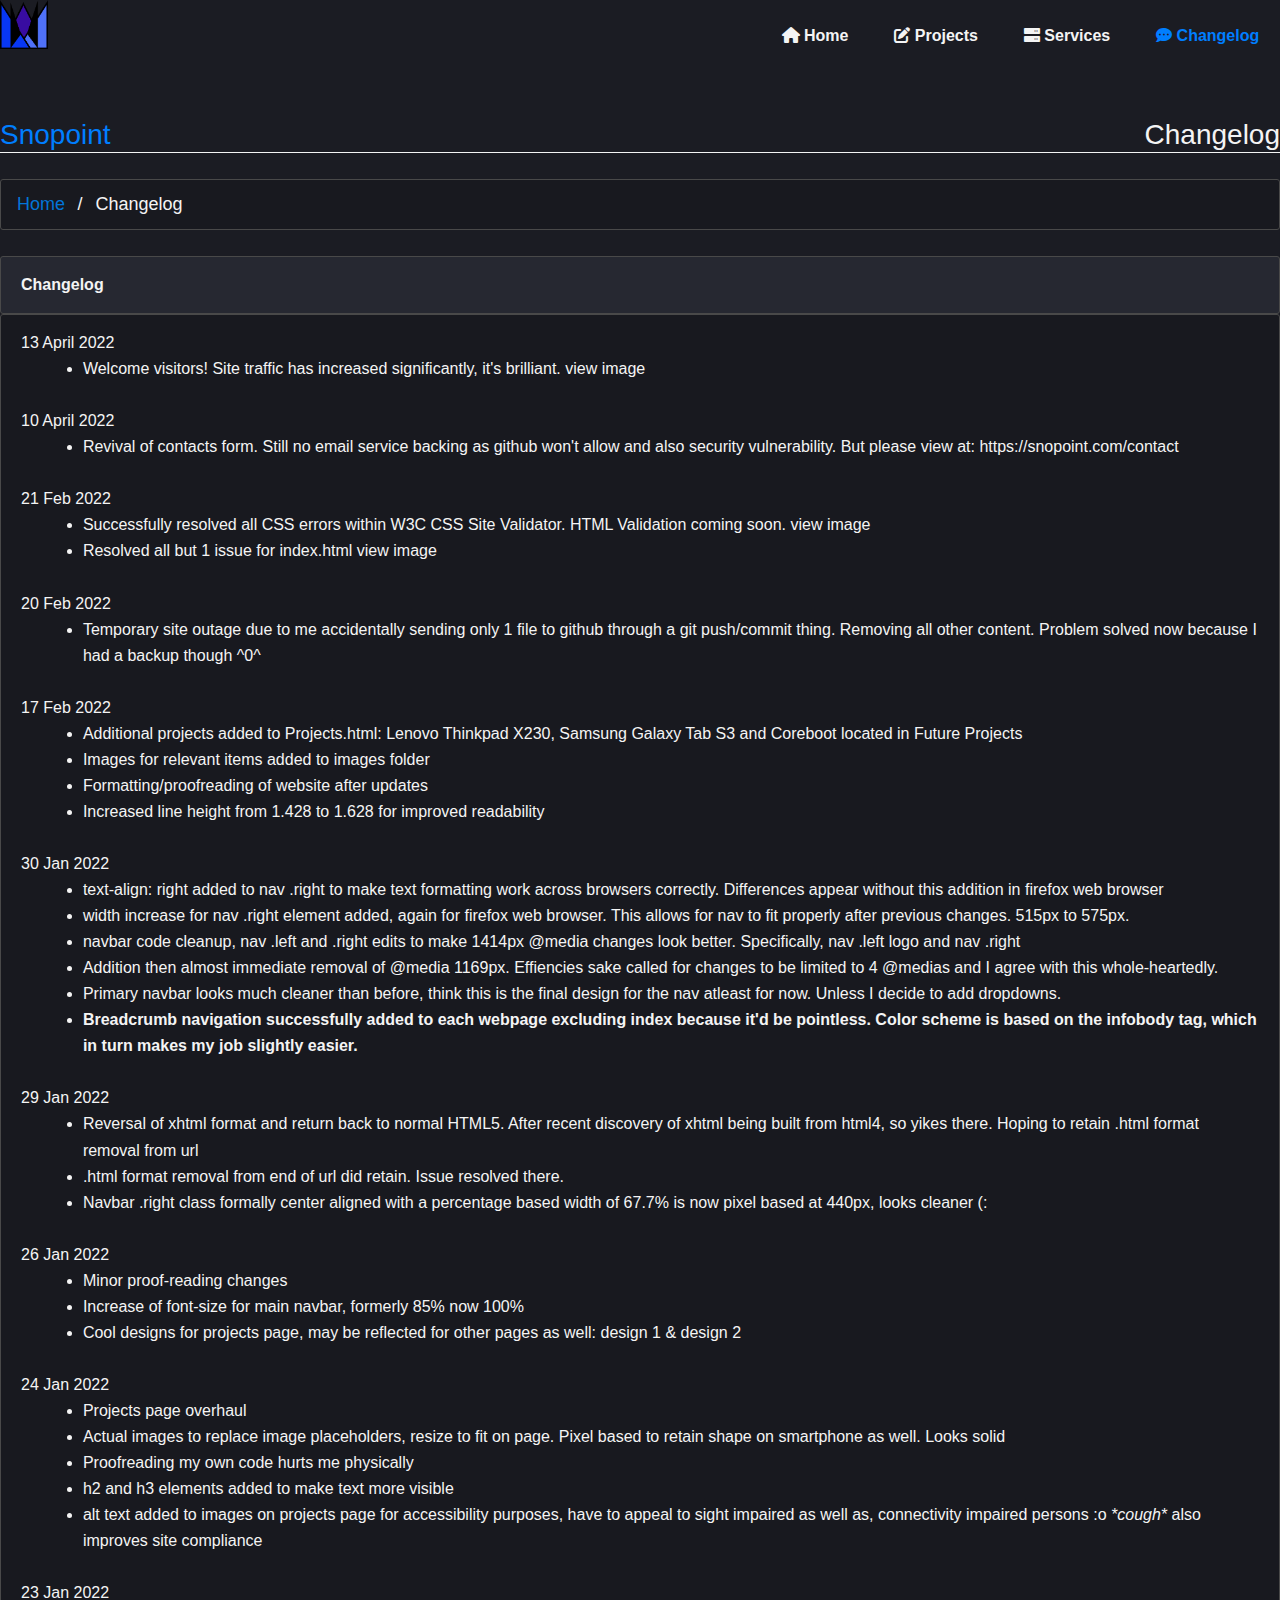
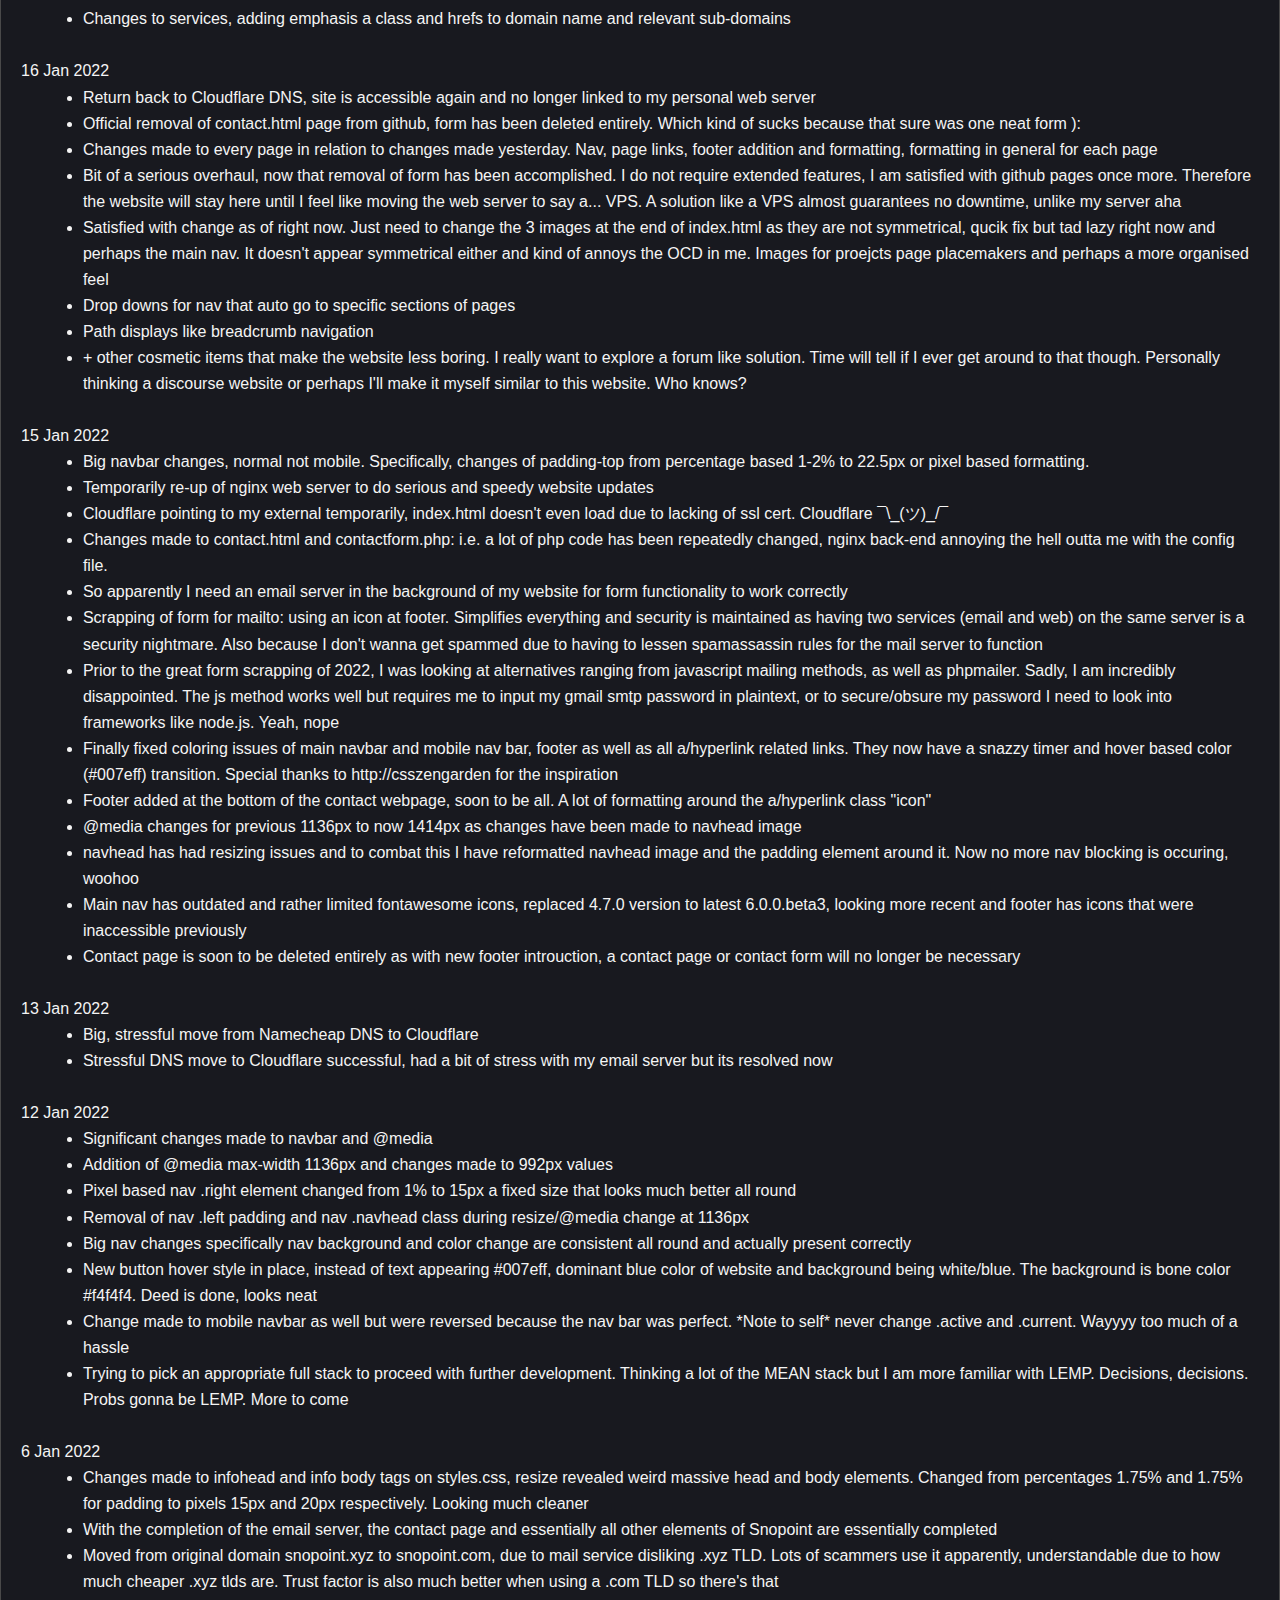
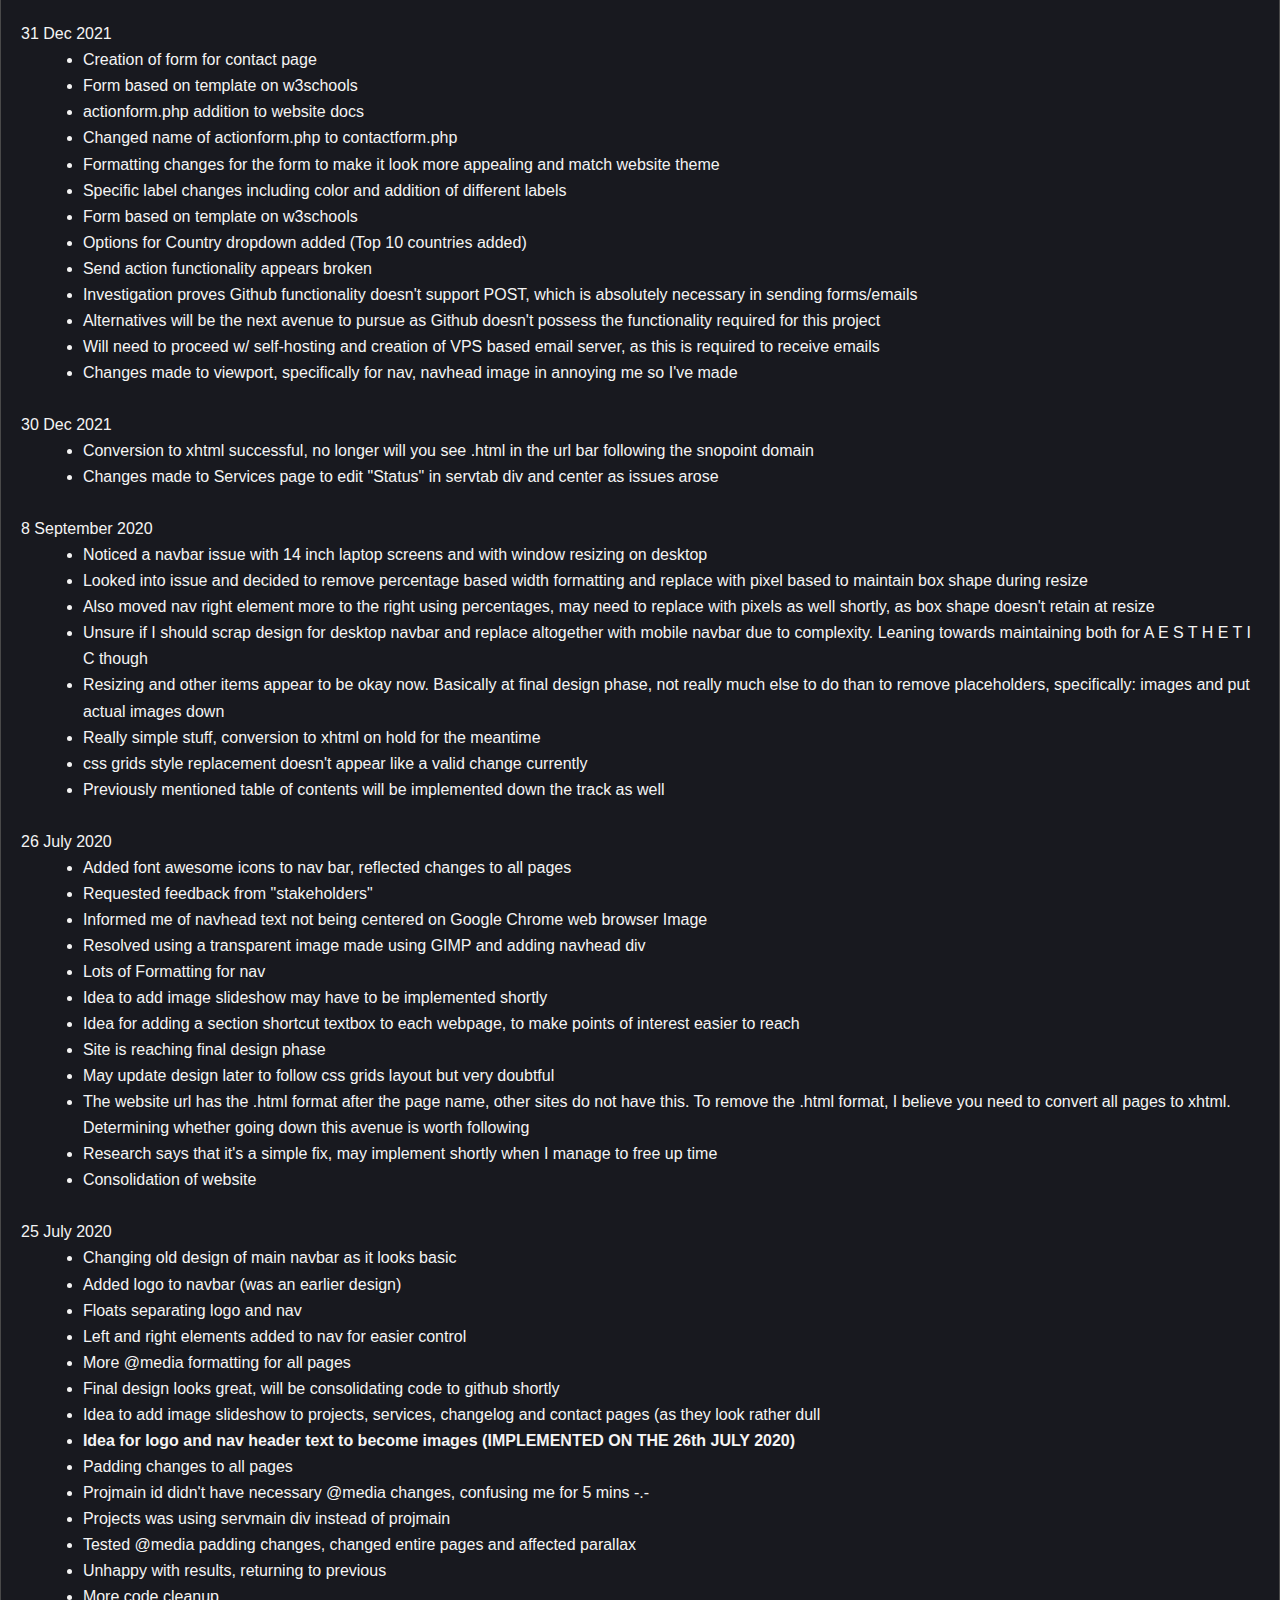
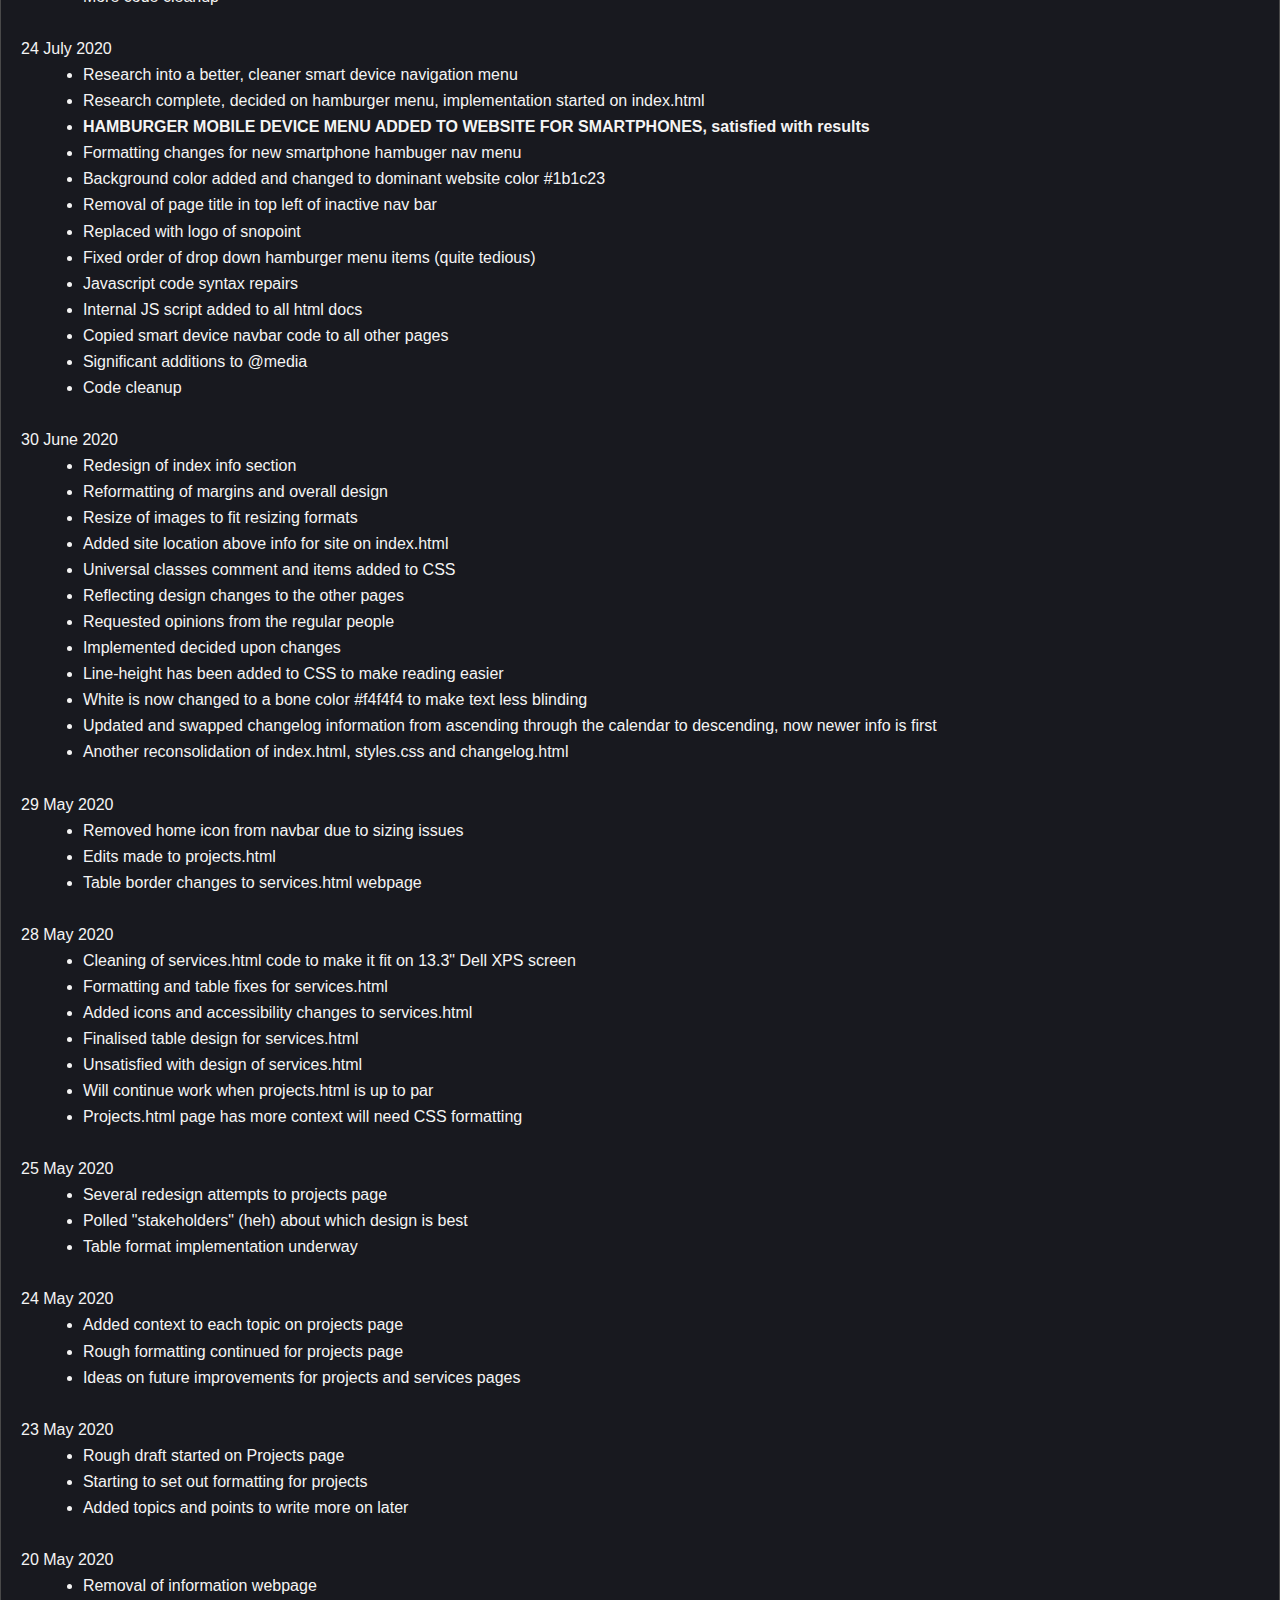
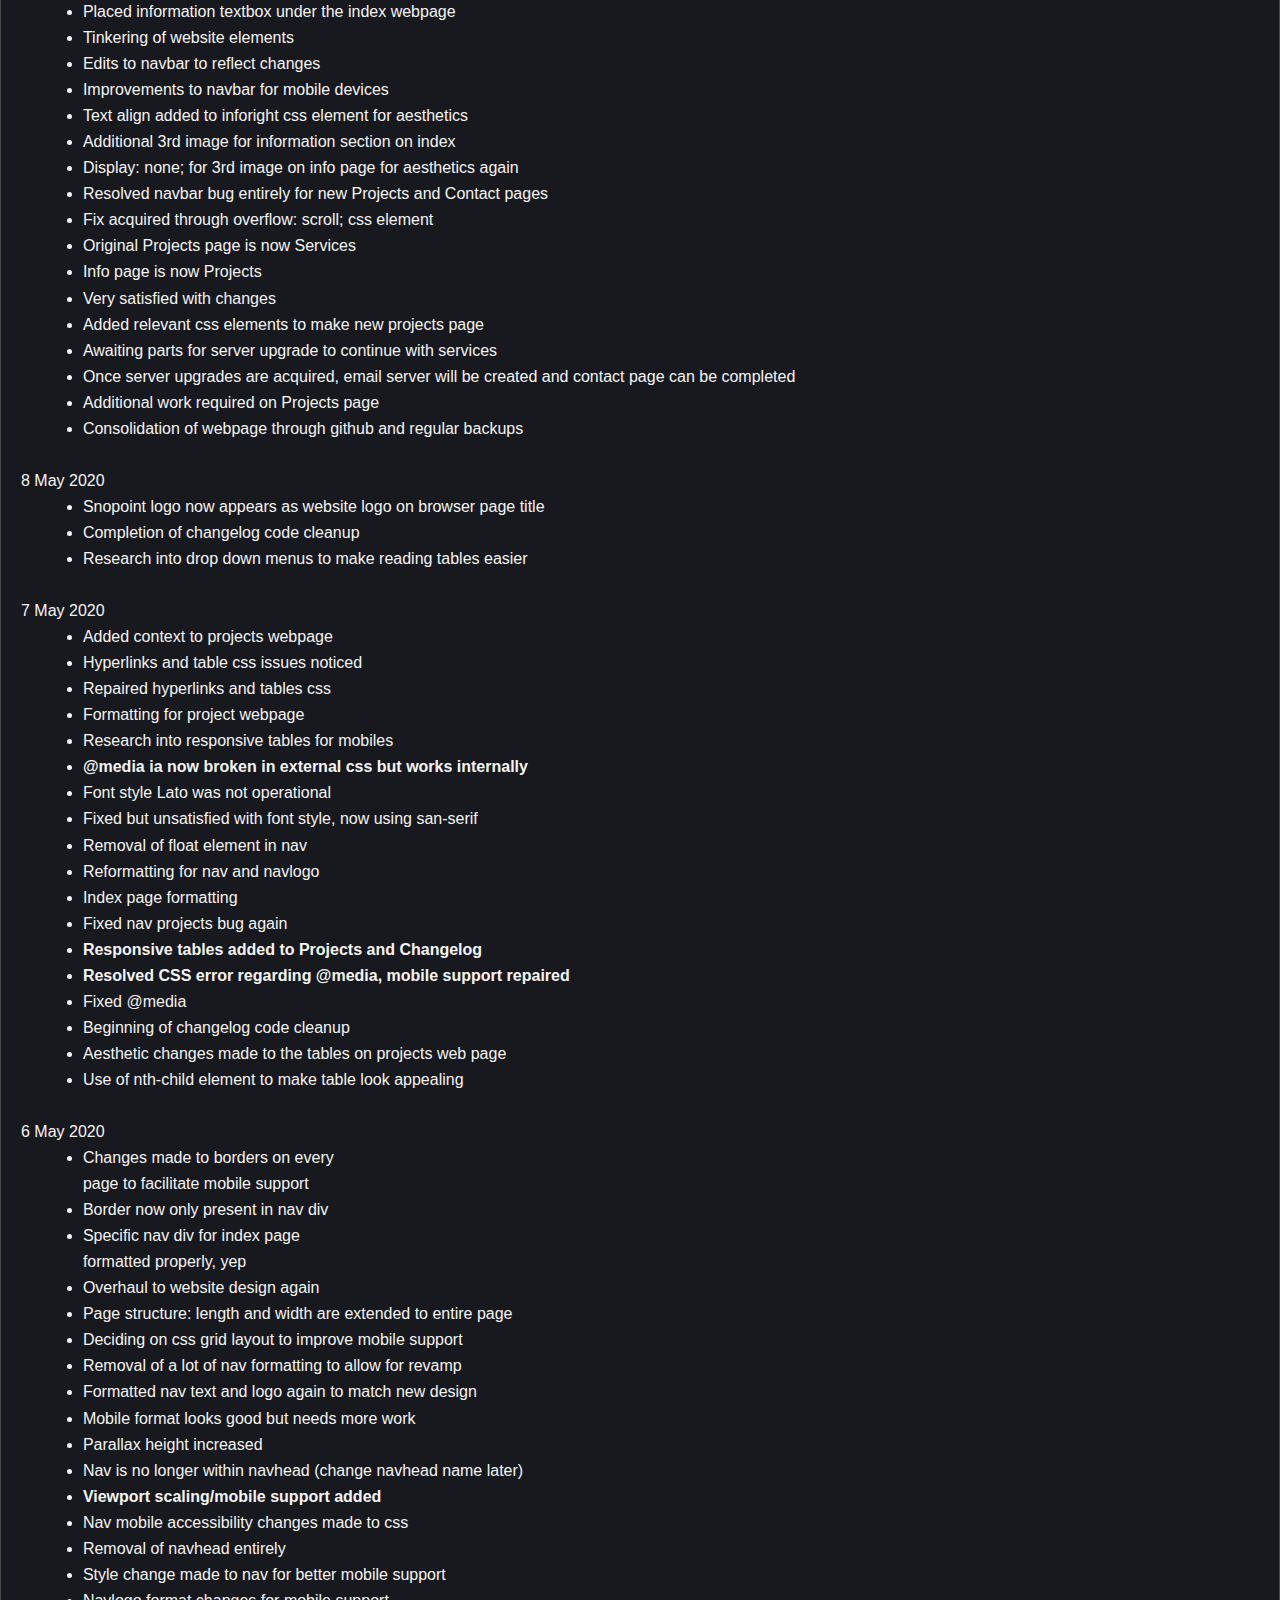
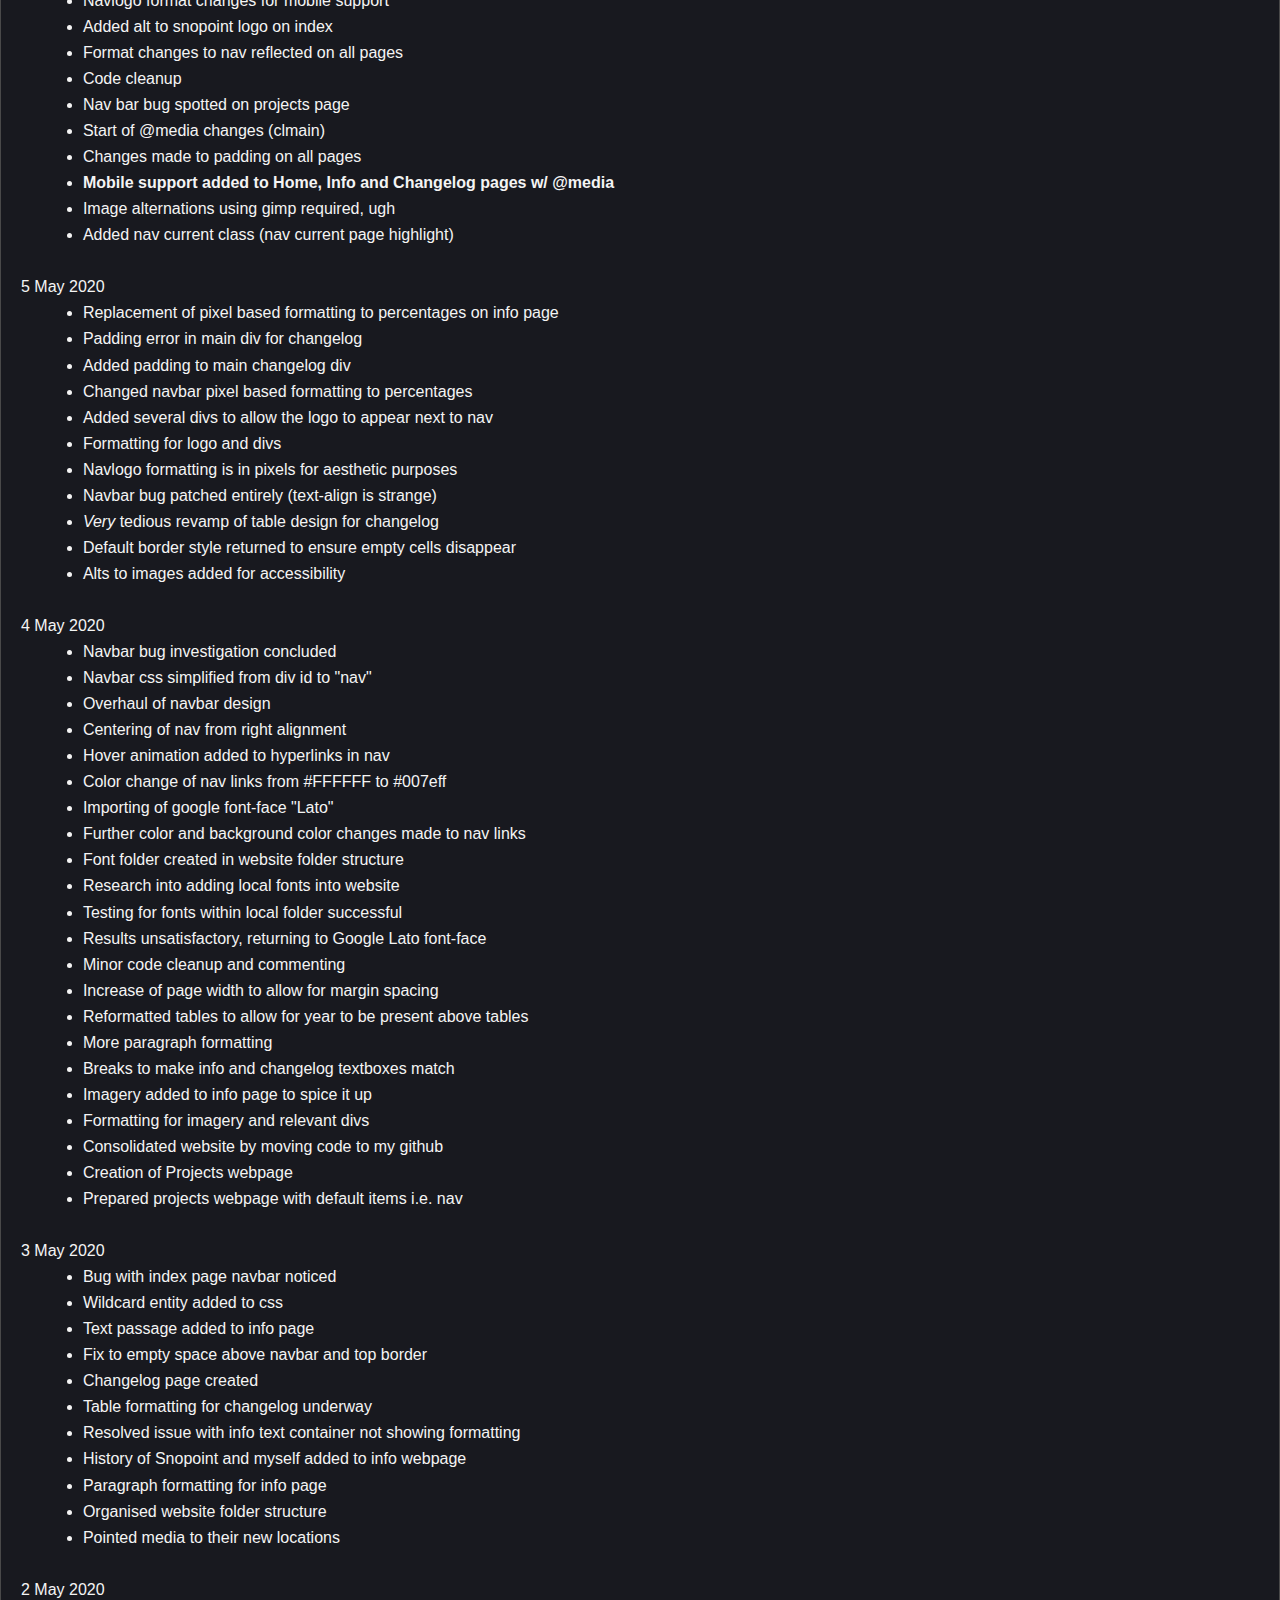
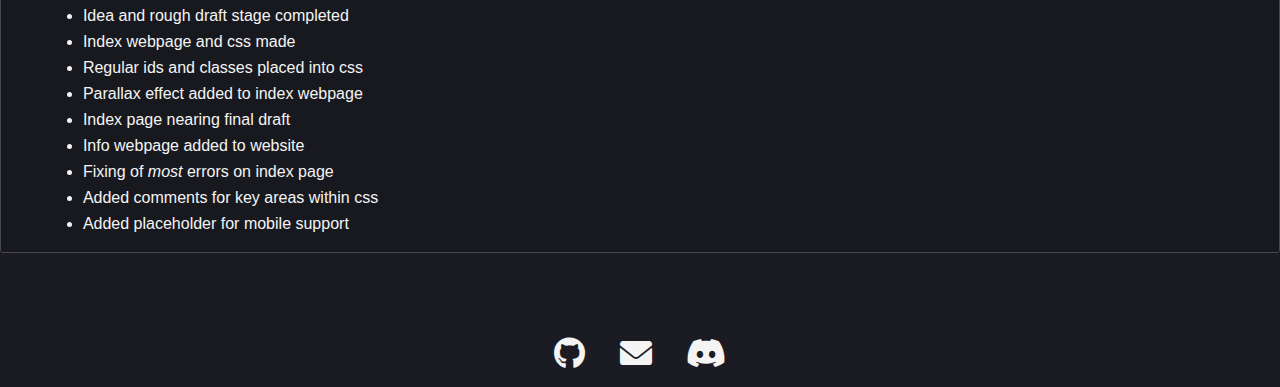
==== changelog.html @ efce1e29 "Update changelog.html" ====
<!DOCTYPE html>
<html>
	<head><title>Changelog | Snopoint</title>
	<link rel="stylesheet" href="styles/styles.css">
	<link rel="stylesheet" href="https://cdnjs.cloudflare.com/ajax/libs/font-awesome/6.0.0-beta3/css/all.min.css">
	<link rel="icon" type="image/x-icon" href="../images/snopoint.png">
	<meta name="viewport" content="width=device-width, initial-scale=1.0">
	</head>
	<body>
		<section id="changelog">
			<nav>	
				<div class="left">
					<img src="../images/snopoint.png" alt="snopoint logo" width="48px">
					<div class="navhead">
						<img src="../images/navhead.png" alt="snopoint text" width="210px">
					</div>
				</div>
				<div class="right">
					<ul>	
						<li><a href="/index">
						<i class="fa-solid fa-house"></i> Home</a></li>
						<li><a href="/projects">
						<i class="fa-solid fa-pen-to-square"></i> Projects</a></li>
						<li><a href="/services">
						<i class="fa-solid fa-server"></i> Services</a></li>
						<li><a class="current" href="#">
						<i class="fa-solid fa-comment-dots"></i> Changelog</a></li>
					</ul>
				</div>
			</nav>
			<div class="navcont">
				<div class="navmain">
					<div class="navlogo">
						<img src="../images/snopoint.png" alt="snopoint logo" width="45px">
					</div>
					<div id="navitems">
						<a href="/index">Home</a>
						<a href="/projects">Projects</a>
						<a href="/services">Services</a>
						<a href="/#" class="active">Changelog</a>
					</div>
				<a href="javascript:void(0);" class="icon" onclick="myFunction()">
				<i class="fa fa-bars"></i>
				</a>
				</div>
			</div>
			<div id="clmain">
				<br>
				<div class="pagehead">
					<div class="pageleft"><ul><li>Snopoint</li></ul></div>
					<div class="pageright"><ul><li>Changelog</li></ul></div>
				</div>
				<br>
					<ul class="breadcrumb">
 						<li><a href="/index">Home</a></li>
						<li>Changelog</li>
					</ul>
				<br>
				<div class="infohead"><b>Changelog</b></div>
				<div class="infobody">
					<p>13 April 2022</p>
				<ul>
					<li>Welcome visitors! Site traffic has increased significantly, it's brilliant. <a class="emphasis" href="../images/brilliant.png">view image</a></li>
				</ul>
				<br>
					<p>10 April 2022</p>
				<ul>
					<li>Revival of contacts form. Still no email service backing as github won't allow and also security vulnerability. But please view at: <a class="emphasis" href="https://snopoint.com/contact/">https://snopoint.com/contact</a></li>
				</ul>
				<br>
					<p>21 Feb 2022</p>
				<ul>
					<li>Successfully resolved all CSS errors within W3C CSS Site Validator. HTML Validation coming soon.<a href="images/w3c_css.png" class="emphasis" alt"picture of successful w3c css validation"> view image</a></li>
					<li>Resolved all but 1 issue for index.html <a href="w3c_index.png" class="emphasis" alt="picture of successful index.html validation">view image</a></li>
				</ul>
				<br>
					<p>20 Feb 2022</p>
				<ul>
					<li>Temporary site outage due to me accidentally sending only 1 file to github through a git push/commit thing. Removing all other content.  Problem solved now because I had a backup though ^0^</li>
				</ul>
				<br>
					<p>17 Feb 2022</p>
				<ul>
					<li>Additional projects added to Projects.html: Lenovo Thinkpad X230, Samsung Galaxy Tab S3 and Coreboot located in Future Projects</li>
					<li>Images for relevant items added to images folder</li>
					<li>Formatting/proofreading of website after updates</li>
					<li>Increased line height from 1.428 to 1.628 for improved readability</li>
				</ul>
				<br>
					<p>30 Jan 2022</p>
				<ul>
					<li>text-align: right added to nav .right to make text formatting work across browsers correctly. Differences appear without this addition in firefox web browser</li>
					<li>width increase for nav .right element added, again for firefox web browser. This allows for nav to fit properly after previous changes. 515px to 575px.</li>
					<li>navbar code cleanup, nav .left and .right edits to make 1414px @media changes look better. Specifically, nav .left logo and nav .right</li>
					<li>Addition then almost immediate removal of @media 1169px. Effiencies sake called for changes to be limited to 4 @medias and I agree with this whole-heartedly.</li>
					<li>Primary navbar looks much cleaner than before, think this is the final design for the nav atleast for now. Unless I decide to add dropdowns.</li>
					<li><b>Breadcrumb navigation successfully added to each webpage excluding index because it'd be pointless. Color scheme is based on the infobody tag, which in turn makes my job slightly easier.</b></li>
				</ul>
				<br>
					<p>29 Jan 2022</p>
				<ul>
					<li>Reversal of xhtml format and return back to normal HTML5. After recent discovery of xhtml being built from html4, so yikes there. Hoping to retain .html format removal from url</li>
					<li>.html format removal from end of url did retain. Issue resolved there.</li>
					<li>Navbar .right class formally center aligned with a percentage based width of 67.7% is now pixel based at 440px, looks cleaner (:</li>
				</ul>
				<br>
					<p>26 Jan 2022</p>
				<ul>
					<li>Minor proof-reading changes</li>
					<li>Increase of font-size for main navbar, formerly 85% now 100%</li>
					<li>Cool designs for projects page, may be reflected for other pages as well: <a class="emphasis" href="https://raw.githubusercontent.com/Eneroh/Eneroh.github.io/master/images/design01.png">design 1</a> & <a class="emphasis" href="https://raw.githubusercontent.com/Eneroh/Eneroh.github.io/master/images/design02.png">design 2</a></li>
				</ul>
				<br>
					<p>24 Jan 2022</p>
				<ul>
					<li>Projects page overhaul</li>
					<li>Actual images to replace image placeholders, resize to fit on page. Pixel based to retain shape on smartphone as well. Looks solid</li>
					<li>Proofreading my own code hurts me physically</li>
					<li>h2 and h3 elements added to make text more visible</li>
					<li>alt text added to images on projects page for accessibility purposes, have to appeal to sight impaired as well as, connectivity impaired persons :o <i>*cough*</i> also improves site compliance</li>
				</ul>
				<br>
					<p>23 Jan 2022</p>
				<ul>
					<li>Changes to services, adding emphasis a class and hrefs to domain name and relevant sub-domains</li>
				</ul>
				<br>
					<p>16 Jan 2022</p>
				<ul>
					<li>Return back to Cloudflare DNS, site is accessible again and no longer linked to my personal web server</li>
					<li>Official removal of contact.html page from github, form has been deleted entirely. Which kind of sucks because that sure was one neat form ):</li>
					<li>Changes made to every page in relation to changes made yesterday. Nav, page links, footer addition and formatting, formatting in general for each page</li>
					<li>Bit of a serious overhaul, now that removal of form has been accomplished. I do not require extended features, I am satisfied with github pages once more.
					Therefore the website will stay here until I feel like moving the web server to say a... VPS. A solution like a VPS almost guarantees no downtime, unlike my server aha</li>
					<li>Satisfied with change as of right now. Just need to change the 3 images at the end of index.html as they are not symmetrical, qucik fix but tad lazy right now and perhaps the main nav.
					It doesn't appear symmetrical either and kind of annoys the OCD in me. Images for proejcts page placemakers and perhaps a more organised feel</li>
					<li>Drop downs for nav that auto go to specific sections of pages</li>
					<li>Path displays like <a href="https://www.w3schools.com/howto/howto_css_breadcrumbs.asp">breadcrumb navigation</a></li>
					<li>+ other cosmetic items that make the website less boring. I really want to explore a forum like solution. Time will tell if I ever get around to that though. Personally thinking a discourse website
					or perhaps I'll make it myself similar to this website. Who knows?</li>
				</ul>
				<br>
					<p>15 Jan 2022</p>
				<ul>
					<li>Big navbar changes, normal not mobile. Specifically, changes of padding-top from percentage based 1-2% to 22.5px or pixel based formatting.</li>
					<li>Temporarily re-up of nginx web server to do serious and speedy website updates</li>
					<li>Cloudflare pointing to my external temporarily, index.html doesn't even load due to lacking of ssl cert. Cloudflare ¯\_(ツ)_/¯</li>
					<li>Changes made to contact.html and contactform.php: i.e. a lot of php code has been repeatedly changed, nginx back-end annoying the hell outta me with the config file.</li>
					<li>So apparently I need an email server in the background of my website for form functionality to work correctly</li>
					<li>Scrapping of form for mailto:<myself> using an icon at footer. Simplifies everything and security is maintained as having two services (email and web) on the same server is a security nightmare.
					Also because I don't wanna get spammed due to having to lessen spamassassin rules for the mail server to function</li>
					<li>Prior to the great form scrapping of 2022, I was looking at alternatives ranging from javascript mailing methods, as well as phpmailer. Sadly, I am incredibly disappointed. The js method works well but requires me to 
					input my gmail smtp password in plaintext, or to secure/obsure my password I need to look into frameworks like node.js. Yeah, nope</li>
					<li>Finally fixed coloring issues of main navbar and mobile nav bar, footer as well as all a/hyperlink related links. They now have a snazzy timer and hover based color (#007eff) transition. 
					Special thanks to <a href="http://csszengarden.com">http://csszengarden</a> for the inspiration</li>
					<li>Footer added at the bottom of the contact webpage, soon to be all. A lot of formatting around the a/hyperlink class "icon"</li>
					<li>@media changes for previous 1136px to now 1414px as changes have been made to navhead image</li>
					<li>navhead has had resizing issues and to combat this I have reformatted navhead image and the padding element around it. Now no more nav blocking is occuring, woohoo</li>
					<li>Main nav has outdated and rather limited fontawesome icons, replaced 4.7.0 version to latest 6.0.0.beta3, looking more recent and footer has icons that were inaccessible previously</li>
					<li>Contact page is soon to be deleted entirely as with new footer introuction, a contact page or contact form will no longer be necessary</li>
				</ul>
				<br>
					<p>13 Jan 2022</p>
				<ul>
					<li>Big, stressful move from Namecheap DNS to Cloudflare</li>
					<li>Stressful DNS move to Cloudflare successful, had a bit of stress with my email server but its resolved now</li>
				</ul>
				<br>
					<p>12 Jan 2022</p>
				<ul>
					<li>Significant changes made to navbar and @media</li>
					<li>Addition of @media max-width 1136px and changes made to 992px values</li>
					<li>Pixel based nav .right element changed from 1% to 15px a fixed size that looks much better all round</li>
					<li>Removal of nav .left padding and nav .navhead class during resize/@media change at 1136px</li>
					<li>Big nav changes specifically nav background and color change are consistent all round and actually present correctly</li>
					<li>New button hover style in place, instead of text appearing #007eff, dominant blue color of website and background being white/blue. The background is bone color #f4f4f4. Deed is done, looks neat</li>
					<li>Change made to mobile navbar as well but were reversed because the nav bar was perfect. *Note to self* never change .active and .current. Wayyyy too much of a hassle</li>
					<li>Trying to pick an appropriate full stack to proceed with further development. Thinking a lot of the MEAN stack but I am more familiar with LEMP. Decisions, decisions. Probs gonna be LEMP. More to come</li>
				</ul>
				<br>
					<p>6 Jan 2022</p>
				<ul>
					<li>Changes made to infohead and info body tags on styles.css, resize revealed weird massive head and body elements. Changed from
					percentages 1.75% and 1.75% for padding to pixels 15px and 20px respectively. Looking much cleaner</li>
					<li>With the completion of the email server, the contact page and essentially all other elements of Snopoint are essentially completed</li>
					<li>Moved from original domain snopoint.xyz to snopoint.com, due to mail service disliking .xyz TLD. Lots of scammers use it apparently, 
					understandable due to how much cheaper .xyz tlds are. Trust factor is also much better when using a .com TLD so there's that</li>
				</ul>
				<br>
					<p>31 Dec 2021</p>
				<ul>
					<li>Creation of form for contact page</li>
					<li>Form based on template on w3schools</li>
					<li>actionform.php addition to website docs</li>
					<li>Changed name of actionform.php to contactform.php</li>
					<li>Formatting changes for the form to make it look more appealing and match website theme</li>
					<li>Specific label changes including color and addition of different labels</li>
					<li>Form based on template on w3schools</li>
					<li>Options for Country dropdown added (Top 10 countries added)</li>
					<li>Send action functionality appears broken</li>
					<li>Investigation proves Github functionality doesn't support POST, which is absolutely necessary in sending forms/emails</li>
					<li>Alternatives will be the next avenue to pursue as Github doesn't possess the functionality required for this project</li>
					<li>Will need to proceed w/ self-hosting and creation of VPS based email server, as this is required to receive emails</li>
					<li>Changes made to viewport, specifically for nav, navhead image in annoying me so I've made</li>
				</ul>
				<br>
					<p>30 Dec 2021</p>
				<ul>
					<li>Conversion to xhtml successful, no longer will you see .html in the url bar following the snopoint domain</li>
					<li>Changes made to Services page to edit "Status" in servtab div and center as issues arose</li>
				</ul>
				<br>
					<p>8 September 2020</p>
				<ul>
					<li>Noticed a navbar issue with 14 inch laptop screens and with window resizing on desktop</li>
					<li>Looked into issue and decided to remove percentage based width formatting and replace with pixel based to maintain box shape during resize</li>
					<li>Also moved nav right element more to the right using percentages, may need to replace with pixels as well shortly, as box shape doesn't retain at resize</li>
					<li>Unsure if I should scrap design for desktop navbar and replace altogether with mobile navbar due to complexity. Leaning towards maintaining both for A E S T H E T I C though</li>
					<li>Resizing and other items appear to be okay now. Basically at final design phase, not really much else to do than to remove placeholders, specifically: images and put actual images down</li>
					<li>Really simple stuff, conversion to xhtml on hold for the meantime</li>
					<li>css grids style replacement doesn't appear like a valid change currently</li>
					<li>Previously mentioned table of contents will be implemented down the track as well</li>
				</ul>
				<br>
					<p>26 July 2020</p>
				<ul>
					<li>Added font awesome icons to nav bar, reflected changes to all pages</li>
					<li>Requested feedback from "stakeholders"</li>
					<li>Informed me of navhead text not being centered on Google Chrome web browser <a href="../images/navissue.png">Image</a></li>
					<li>Resolved using a transparent image made using GIMP and adding navhead div</li>
					<li>Lots of Formatting for nav</li>
					<li>Idea to add image slideshow may have to be implemented shortly</li>
					<li>Idea for adding a section shortcut textbox to each webpage, to make points of interest easier to reach</li>
					<li>Site is reaching final design phase</li>
					<li>May update design later to follow css grids layout but very doubtful</li>
					<li>The website url has the .html format after the page name, other sites do not have this. To remove the .html format, I believe you need to convert all pages to xhtml. Determining whether going down this avenue is worth following</li>
					<li>Research says that it's a simple fix, may implement shortly when I manage to free up time</li>
					<li>Consolidation of website</li>
				</ul>
				<br>
					<p>25 July 2020</p>
				<ul>
					<li>Changing old design of main navbar as it looks basic</li>
					<li>Added logo to navbar (was an earlier design)</li>
					<li>Floats separating logo and nav</li>
					<li>Left and right elements added to nav for easier control</li>
					<li>More @media formatting for all pages</li>
					<li>Final design looks great, will be consolidating code to github shortly</li>
					<li>Idea to add image slideshow to projects, services, changelog and contact pages (as they look rather dull</li>
					<li><b>Idea for logo and nav header text to become images (IMPLEMENTED ON THE 26th JULY 2020)</b></li>
					<li>Padding changes to all pages</li>
					<li>Projmain id didn't have necessary @media changes, confusing me for 5 mins -.-</li>
					<li>Projects was using servmain div instead of projmain</li>
					<li>Tested @media padding changes, changed entire pages and affected parallax</li>
					<li>Unhappy with results, returning to previous</li>
					<li>More code cleanup</li>
				</ul>
				<br>
					<p>24 July 2020</p>
				<ul>
					<li>Research into a better, cleaner smart device navigation menu</li>
					<li>Research complete, decided on hamburger menu, implementation started on index.html</li>
					<li><b>HAMBURGER MOBILE DEVICE MENU ADDED TO WEBSITE FOR SMARTPHONES, satisfied with results</b></li>
					<li>Formatting changes for new smartphone hambuger nav menu</li>
					<li>Background color added and changed to dominant website color #1b1c23</li>
					<li>Removal of page title in top left of inactive nav bar</li>
					<li>Replaced with logo of snopoint</li>
					<li>Fixed order of drop down hamburger menu items (quite tedious)</li>
					<li>Javascript code syntax repairs</li>
					<li>Internal JS script added to all html docs</li>
					<li>Copied smart device navbar code to all other pages</li>
					<li>Significant additions to @media</li>
					<li>Code cleanup</li>
				</ul>
				<br>
					<p>30 June 2020</p>
				<ul>
					<li>Redesign of index info section</li>
					<li>Reformatting of margins and overall design</li>
					<li>Resize of images to fit resizing formats</li>
					<li>Added site location above info for site on index.html</li>
					<li>Universal classes comment and items added to CSS</li>
					<li>Reflecting design changes to the other pages</li>
					<li>Requested opinions from the regular people</li>
					<li>Implemented decided upon changes</li>
					<li>Line-height has been added to CSS to make reading easier</li>
					<li>White is now changed to a bone color #f4f4f4 to make text less blinding</li>
					<li>Updated and swapped changelog information from ascending through the calendar
					to descending, now newer info is first</li>
					<li>Another reconsolidation of index.html, styles.css and changelog.html</li>
				</ul>
				<br>
					<p>29 May 2020</p>
					<ul>
						<li>Removed home icon from navbar due to sizing issues</li>
						<li>Edits made to projects.html</li>
						<li>Table border changes to services.html webpage</li>
					</ul>
				<br>
						<p>28 May 2020</p>
					<ul>
						<li>Cleaning of services.html code to make it fit on 13.3" Dell XPS screen</li>
						<li>Formatting and table fixes for services.html</li>
						<li>Added icons and accessibility changes to services.html</li>
						<li>Finalised table design for services.html</li>
						<li>Unsatisfied with design of services.html</li>
						<li>Will continue work when projects.html is up to par</li>
						<li>Projects.html page has more context will need CSS formatting</li>
					</ul>
				<br>
						<p>25 May 2020</p>
					<ul>
						<li>Several redesign attempts to projects page</li>
						<li>Polled "stakeholders" (heh) about which design is best</li>
						<li>Table format implementation underway</li>
					</ul>
				<br>
						<p>24 May 2020</p>
					<ul>
						<li>Added context to each topic on projects page</li>
						<li>Rough formatting continued for projects page</li>											<li>Ideas on future improvements for projects and services pages</li>
					</ul>
				<br>
						<p>23 May 2020</p>
					<ul>
						<li>Rough draft started on Projects page</li>
						<li>Starting to set out formatting for projects</li>
						<li>Added topics and points to write more on later</li>
					</ul>
				<br>
						<p>20 May 2020</p>
					<ul>
						<li>Removal of information webpage</li>
						<li>Placed information textbox under the index webpage</li>
						<li>Tinkering of website elements</li>
						<li>Edits to navbar to reflect changes</li>
						<li>Improvements to navbar for mobile devices</li>
						<li>Text align added to inforight css element for 
						aesthetics</li>
						<li>Additional 3rd image for information section on index</li>
						<li>Display: none; for 3rd image on info page for 
						aesthetics again</li>
						<li>Resolved navbar bug entirely for new Projects and 
						Contact pages</li>
						<li>Fix acquired through overflow: scroll; css element</li>
						<li>Original Projects page is now Services</li>
						<li>Info page is now Projects</li>
						<li>Very satisfied with changes</li>
						<li>Added relevant css elements to make new projects page</li>
						<li>Awaiting parts for server upgrade to continue with 
						services</li>
						<li>Once server upgrades are acquired, email server will 
						be created
						and contact page can be completed</li>
						<li>Additional work required on Projects page</li>
						<li>Consolidation of webpage through github and regular 
						backups</li>
					</ul>
				<br>
						<p>8 May 2020</p>
					<ul>
						<li>Snopoint logo now appears as website logo on browser 
						page title</li>
						<li>Completion of changelog code cleanup</li>
						<li>Research into drop down menus to make reading tables 
						easier</li>
					</ul>
				<br>
						<p>7 May 2020</p>
					<ul>
						<li>Added context to projects webpage</li>
						<li>Hyperlinks and table css issues noticed</li>
						<li>Repaired hyperlinks and tables css</li>
						<li>Formatting for project webpage</li>
						<li>Research into responsive tables for mobiles</li>
						<li><b>@media ia now broken in external css but works 
						internally</b></li>
						<li>Font style Lato was not operational</li>
						<li>Fixed but unsatisfied with font style, now using 
						san-serif</li>
						<li>Removal of float element in nav</li>
						<li>Reformatting for nav and navlogo</li>
						<li>Index page formatting</li>
						<li>Fixed nav projects bug again</li>
						<li><b>Responsive tables added to Projects and 
						Changelog</b></li>
						<li><b>Resolved CSS error regarding @media, mobile support 
						repaired</b></li>
						<li>Fixed @media</li>
						<li>Beginning of changelog code cleanup</li>
						<li>Aesthetic changes made to the tables on projects 
						web page</li>
						<li>Use of nth-child element to make table look appealing</li>
					</ul>
				<br>
						<p>6 May 2020</p>
					<ul>
						<li>Changes made to borders on every 
						<br>page to facilitate mobile support</li>
						<li>Border now only present in nav div</li>
						<li>Specific nav div for index page
						<br>formatted properly, yep</li>
						<li>Overhaul to website design again</li>
						<li>Page structure: length and width are extended 
						to entire page</li>
						<li>Deciding on css grid layout to improve mobile support</li>
						<li>Removal of a lot of nav formatting to allow for 
						revamp</li>
						<li>Formatted nav text and logo again to match new design</li>
						<li>Mobile format looks good but needs more work</li>
						<li>Parallax height increased</li>
						<li>Nav is no longer within navhead (change navhead 
						name later)</li>
						<li><b>Viewport scaling/mobile support added</b></li>
						<li>Nav mobile accessibility changes made to css</li>
						<li>Removal of navhead entirely</li>
						<li>Style change made to nav for better mobile support</li>
						<li>Navlogo format changes for mobile support</li>
						<li>Added alt to snopoint logo on index</li>
						<li>Format changes to nav reflected on all pages</li>
						<li>Code cleanup</li>
						<li>Nav bar bug spotted on projects page</li>
						<li>Start of @media changes (clmain)</li>
						<li>Changes made to padding on all pages</li>
						<li><b>Mobile support added to Home, Info and 
						Changelog pages w/ @media</b></li>
						<li>Image alternations using gimp required, ugh</li>
						<li>Added nav current class (nav current page highlight)</li>
					</ul>
				<br>
						<p>5 May 2020</p>
					<ul>
						<li>Replacement of pixel based formatting to 
						percentages on info page</li>
						<li>Padding error in main div for changelog</li>
						<li>Added padding to main changelog div</li>
						<li>Changed navbar pixel based formatting to percentages</li>
						<li>Added several divs to allow the logo to appear 
						next to nav</li>
						<li>Formatting for logo and divs</li>
						<li>Navlogo formatting is in pixels for aesthetic 
						purposes</li>
						<li>Navbar bug patched entirely (text-align is strange)</li>
						<li><i>Very</i> tedious revamp of table design for 
						changelog</li>
						<li>Default border style returned to ensure empty
						cells disappear</li>
						<li>Alts to images added for accessibility</li>
					</ul>
				<br>
						<p>4 May 2020</p>
					<ul>
						<li>Navbar bug investigation concluded</li>
						<li>Navbar css simplified from div id to "nav"</li>
						<li>Overhaul of navbar design</li>
						<li>Centering of nav from right alignment</li>
						<li>Hover animation added to hyperlinks in nav</li>
						<li>Color change of nav links from #FFFFFF to #007eff</li>
						<li>Importing of google font-face "Lato"</li>
						<li>Further color and background color changes made
						to nav links</li>
						<li>Font folder created in website folder structure</li>
						<li>Research into adding local fonts into website</li>
						<li>Testing for fonts within local folder successful</li>
						<li>Results unsatisfactory, returning to Google Lato 
						font-face</li>
						<li>Minor code cleanup and commenting</li>
						<li>Increase of page width to allow for margin spacing</li>		
						<li>Reformatted tables to allow for year to be 
						present above tables</li>
						<li>More paragraph formatting</li>
						<li>Breaks to make info and changelog textboxes match</li>
						<li>Imagery added to info page to spice it up</li>	
						<li>Formatting for imagery and relevant divs</li>
						<li>Consolidated website by moving code to my github</li>
						<li>Creation of Projects webpage</li>
						<li>Prepared projects webpage with default items i.e. nav</li>
					</ul>
					<br>
						<p>3 May 2020</p>
					<ul>
						<li>Bug with index page navbar noticed</li>	
						<li>Wildcard entity added to css</li>
						<li>Text passage added to info page</li>
						<li>Fix to empty space above navbar and top border</li>
						<li>Changelog page created</li>
						<li>Table formatting for changelog underway</li>
						<li>Resolved issue with info text container not showing
						formatting</li>
						<li>History of Snopoint and myself added to info webpage</li>
						<li>Paragraph formatting for info page</li>
						<li>Organised website folder structure</li>
						<li>Pointed media to their new locations</li>
					</ul>
				<br>
						<p>2 May 2020</p>
						<ul>
						<li>Idea and rough draft stage completed</li>
						<li>Index webpage and css made</li>
						<li>Regular ids and classes placed into css</li>
						<li>Parallax effect added to index webpage</li>
						<li>Index page nearing final draft</li>
						<li>Info webpage added to website</li>
						<li>Fixing of <i>most</i> errors on index page</li>
						<li>Added comments for key areas within css</li>
						<li>Added placeholder for mobile support</li>
					</ul>	
				</div>
			</div>
			<footer>
				<div class="footer">
					<a class="icon" href="https://github.com/Eneroh"><i class="fa-brands fa-github fa-2x" aria-hidden="true"></i></a>
					<a class="icon" href="mailto:admin@snopoint.com"><i class="fa-solid fa-envelope fa-2x" aria-hidden="true"></i>
					<a class="icon" href="https://discord.gg/zjeVQdY7Bn"><i class="fa-brands fa-discord fa-2x"></i></a>
				</div>
			</footer>
		</section>
<script>
function myFunction() {
  var x = document.getElementById("navitems");
  if (x.style.display === "block") {
    x.style.display = "none";
    } else {
    x.style.display = "block";
  }
}
</script>
	</body>
</html>
---- styles/styles.css ----
/* styles.css */

/*@import url('https://fonts.googleapis.com/css2?family=Lato&display=swap');*/

* {
	margin: 0;
	padding: 0;
	border: 0;
	outline: 0;
	vertical-align: baseline;
	background: transparent;
	font-family: sans-serif;
}

/*@font-face {
	font-family: test;
	src: url(../fonts/BebasNeue-Regular.woff);
}*/

body {
	background-color: #1b1c23;
	color: #f4f4f4;
	line-height: 1.628;
}

/* page specific ids */

h1 {
	color: #f4f4f4;
	text-align: center;
}

h2 {
	color: #007eff;
}

table {
	width: 100%;
}

hr {
	border-bottom: 2px solid #f4f4f4;
	margin: 16px auto;
	width: 50px;
}


hr:not([size]) {
	height: 1px;
}

td {
	
}

table.cltabcus:nth-child(even) {
	background-color: #1b1e4b;
	text-align: center;
	border: 1px solid black;
}

table.cltabcus:nth-child(odd) {
	text-align: center;
	border: 1px solid black;
}

#intro {
	color: #f4f4f4;
	height: 100%;
	width: auto;
}

#info {
	color: #f4f4f4;
	height: 100%;
	width: auto;
}

#changelog {
	color: #f4f4f4;
	height: 100%;
	width: auto;
}

#projects {
	color: #f4f4f4;
	height: 100%;
	width: auto;
}

#services {
	color: #f4f4f4;
	height: 100%;
	width: auto;
}


#contact {
	color: #f4f4f4;
	height: 100%;
	width: auto;
}

/* nav bar in all its glory */

nav {
	background-color: #1b1c23;
	color: #f4f4f4;
	padding-left: 20%;
	padding-right: 20%;
	position: relative;
	height: 60px;
	width: auto;
	list-style-type: none;
}

nav li {
	display: inline;
	font-weight: bold;
}

nav a:link {
	border-radius: 5%;
	margin: 0 1%;
	padding: 15px;
	font-size: 100%;
	color: #f4f4f4;
	text-decoration: none;
}

nav a:link:hover {
	/*background-color: #007eff;*/
	color: #1a8bff;
	transition: color 0.5s ease-out, box-shadow 0.5s ease-out;
}

nav .left {
	display: inline;
	position: absolute;
	width: 285px;
	float: left;
}

nav .right {
	float: right;
	padding-top: 22.5px;	
	width: 575px;
	text-align: right;
}

nav .navhead {
	padding-left: 2%;
	width: auto;
	height: auto;
	display: inline;
}

/* smart device nav bar */

.navcont {
	height: auto;
	width: auto;
	color: white;
	display: none;
}

.navmain {
	overflow: hidden;
	background-color: #1b1c23;
	position: relative;

}

.navmain #navitems {
	display: none;
}

.navmain a.icon {
	background: #000;
	display: block;
	position: absolute;
	right: 0;
	top: 0;
}

.navmain a {
	color: #f4f4f4;
	padding: 14px 16px;
	text-decoration: none;
	font-size: 16px;
	display: block;
}

.navmain a:hover {
	background-color: #1a8bff; 	
	color: #f4f4f4;
	transition: color 0.5s ease-out, box-shadow 0.5s ease-out;
}

.navmain a:hover:not(.active) {
	background-color: #1a8bff;
	color: #1b1c23;

}

.active {
  background-color: #007eff;
  color: #000;
}

.navmain a:visited {
	color: #f4f4f4;	
}

.navlogo {
	padding-left: 2%;
}

/* breadcrumb navigation */

ul.breadcrumb {
  padding: 10px 16px;
  list-style: none;
  background-color: #18191f;
  border: 1px solid #494949;
  border-radius: 3px;
}

ul.breadcrumb li {
  display: inline;
  font-size: 18px;
}

ul.breadcrumb li+li:before {
  padding: 8px;
  color: #f4f4f4;
  content: "/\00a0";
}

ul.breadcrumb li a {
  color: #0275d8;
  text-decoration: none;
}

ul.breadcrumb li a:hover {
  color: #01447e;
  text-decoration: underline;
}

/* index related ids and classes */

#parallax {
	height: 1000px;
	width: 100%;
	background-image: url("../images/parallax.jpg");
	background-attachment: fixed;
	background-position: center;
	background-repeat: no-repeat;
	background-size: cover;
}

#header {
	padding-top: 5%;
	height: auto;
	width: auto;
}

.logo {
	text-align: center;
}

.heading {
	height: 10%;
	width: 100%;
	text-align: center;
	text-shadow: 3px 3px #000;
	font-size: 120%;
}

.subheading {

}

/* Universal classes */

.pagehead {
	border-bottom: 1px solid #f4f4f4;
	height: auto;
	width: 100%;
	list-style-type: none;
	padding-bottom: 40px;
	margin-right: 10%;
}

.pageleft ul {
	color: #007eff;
	font-size: 175%;
	float: left;
	list-style: none;
}

.pageright ul {
	color: #f4f4f4;
	font-size: 175%;
	float: right;
	list-style: none;
}

.infohead {
	border: 1px solid #494949;
	background-color: #262831;
	border-radius: 3px;
	display: block;
	height: 100%;
	width: auto;
	padding: 15px 20px;
}

.infobody {
	background-color: #18191f;
	border: 1px solid #494949;
	border-radius: 3px;
	display: block;
	padding: 15px 20px;
}

.infobody ul {
	padding-left: 5%;
}

footer {
	height: 50px;
	width: 100%;
	padding-top: 20px;
	vertical-align: middle;
	text-align: center;
}

footer a {
	padding: 15px;
}

footer a:hover {
	color: #007eff;
	transition: color 0.5s ease-out, box-shadow 0.5s ease-out;
}

/* info classes */

#infomain {
	padding-top: 2%;
	padding-left: 20%;
	padding-right: 20%;
	height: auto;
	width: auto;
}

.infotop {
	height: 100%;
	width: 100%;
}

.infobottom {
	height: 100%;
	width: 100%;
	text-align: center;
	vertical-align: middle;
	padding-bottom: 50px;
}

.infobottom img {
	padding-left: 50px;
	padding-right: 50px;
}

/* Changelog classes */

#clmain {
	padding-top: 2%;
	padding-left: 20%;
	padding-right: 20%;
	padding-bottom: 5%;
	height: auto;
	width: auto;
}

#cltable {
	display: block;
	width: 100%;
}

.cltabcus {
	display: block;
	empty-cells: hide;
	width: 100%;
}

table.cltabcus tr, table.cltabcus td, table.cltabcus tbody {
	display: block;
}

table.cltabcus td {
	padding-top: 1%;
	padding-bottom: 1%;
}

/* Projects classes */

#projmain {
	padding-top: 2%;
	padding-left: 20%;
	padding-right: 20%;
	padding-bottom: 5%;
	height: auto;
	width: auto;
}

/* Services classes */

#servmain {
	padding-top: 2%;
	padding-left: 20%;
	padding-right: 20%;
	padding-bottom: 5%;
	height: auto;
	width: auto;
}

/*#servtable {
	display: block;
	width: 100%;
}*/

table.servtab {
	height: 100%;
	width: 99.5%;	
	table-layout: fixed;
}

table.servtab th, table.servtab tr, table.servtab td, table.servtab tbody {
	vertical-align: middle;
}

table.servtab td {
	padding-top: 1%;
	padding-bottom: 1%;
}

/*#servleft {
	text-align: right;
	float: left;
	width: 9%;
	height: 100%;
	display: inline;
}

#servright {
	text-align: left;
	float: right;
	width: 90.5%;
	height: 100%;
	display: inline;
}*/

/* Contact classes */

#contmain {
	padding-top: 2%;
	padding-left: 20%;
	padding-right: 20%;
	padding-bottom: 5%;
	height: auto;
	width: auto;
}

/* The form, oh yeah baby */

.form {
  border-radius: 5px;
  padding: 20px;
}

.form label {
	font-weight: bold;
}

input[type=text], select, textarea {
  width: 100%;
  padding: 12px; 
  border: 1px solid #494949;
  border-radius: 4px;
  box-sizing: border-box;
  margin-top: 6px;
  margin-bottom: 16px;
  resize: vertical;
  color: #f4f4f4;
  background-color: #1b1c23;
}

input[type=email], select, textarea {
  width: 100%;
  padding: 12px; 
  border: 1px solid #494949;
  border-radius: 4px;
  box-sizing: border-box;
  margin-top: 6px;
  margin-bottom: 16px;
  resize: vertical;
  color: #f4f4f4;
  background-color: #1b1c23;
}


input[type=submit] {
  background-color: #007eff;
  color: #f4f4f4;
  padding: 12px 20px;
  border: none;
  border-radius: 4px;
  cursor: pointer;
}

input[type=submit]:hover {
  background-color: #0065CC;
  color: #000;
}

/* Hyperlink related items */

li a:hover:not(.current) {
  /*background-color: #555;*/
  color: #007eff;
}

li a.current {
  /*background-color: #007eff;*/
  color: #007eff;
}

a:link {
	color: #f4f4f4;
	text-decoration: none;
	outline: 0;
}

a:active {
	color: #f4f4f4;
	text-decoration: none;
}

/*a:hover {
	color: #007eff;
}*/

a:visited {
	color: #f4f4f4;	
}

a.emphasis:hover {
	color: #077eff;
	transition: color 0.5s ease-out, box-shadow 0.5s ease-out;	
}

/* Resizing options */

@media screen and (max-width:1414px) {
	
	nav {
		padding-left: 0;
		padding-right: 0;
	}
	
	nav .navhead {
		display: none;
	}
	
	navhead {
		display: none;
	}
	
	nav .left {
		width: 0px;
		left: 0;
	}
	
	nav .right {
		width:	575px;
	}
	
	#infomain {
		width: 100%;
		padding-left: 0%;
		padding-right: 0%;	
	}

	.infoleft {
		width: 100%;
	}
	
	.inforight {
		width: 100%;
		padding-top: 0%;
	}
	
	#projmain {
		width: 100%;
		padding-left: 0%;
		padding-right: 0%;
	}

	#servmain {
		width: 100%;
		padding-left: 0%;
		padding-right: 0%;
	}

	#clmain {
		width: 100%;
		padding-left: 0%;
		padding-right: 0%;
	}
	
	#contmain {
		width: 100%;
		padding-left: 0%;
		padding-right: 0%;
	}
}

@media screen and (max-width:992px) {

	.navlogo {
		width: 100%;
		padding-left: 0%;
		
	}

	nav {
		display: none;
	}
	
	.navcont {
		display: block;
	}

	#infomain {
		width: 100%;
		padding-left: 0%;
		padding-right: 0%;	
	}

	.infoleft {
		width: 100%;
	}
	
	.inforight {
		width: 100%;
		padding-top: 0%;
	}
	
	#projmain {
		width: 100%;
		padding-left: 0%;
		padding-right: 0%;
	}

	#servmain {
		width: 100%;
		padding-left: 0%;
		padding-right: 0%;
	}

	#clmain {
		width: 100%;
		padding-left: 0%;
		padding-right: 0%;
	}
	
	#contmain {
		width: 100%;
		padding-left: 0%;
		padding-right: 0%;
	}
}

@media screen and (max-width: 768px) {

	.navlogo {
		width: 100%;
		padding-left: 0%;
	}
	
	nav {
		display: none;
	}
	
	.navcont {
		display: block;
	}

	#infomain {
		width: 100%;
		padding-left: 0%;
		padding-right: 0%;
	}

	.infoleft {
		width: 100%;
	}
	
	.inforight {
		width: 100%;
		padding-top: 0%;
	}

	#projmain {
		width: 100%;
		padding-left: 0%;
		padding-right: 0%;
	}

	#servmain {
		width: 100%;
		padding-left: 0%;
		padding-right: 0%;
	}

	#clmain {
		width: 100%;
		padding-left: 0%;
		padding-right: 0%;
	}
	
	#contmain {
		width: 100%;
		padding-left: 0%;
		padding-right: 0%;
	}

}

@media screen and (max-width: 600px) {

	.navlogo {
		width: 100%;
		padding-left: 0%;
	}

	nav {
		display: none;
	}

	nav a {
		font-size: 74.5%;
		color: #f4f4f4;
	}
	
	.navcont {
		display: block;
	}

	#infomain {
		width: 100%;
		padding-left: 0%;
		padding-right: 0%;
	}

	.infoleft {
		width: 100%;
	}
	
	.inforight {
		width: 100%;
		padding-top: 0%;
	}
	
	.infobottom img {
		padding-left: 0px;
		padding-right: 0px;
	}
	
	#projmain {
		width: 100%;
		padding-left: 0%;
		padding-right: 0%;
	}

	#servmain {
		width: 100%;
		padding-left: 0%;
		padding-right: 0%;
	}

	#clmain {
		width: 100%;
		padding-left: 0%;
		padding-right: 0%;
	}
	
	#contmain {
		width: 100%;
		padding-left: 0%;
		padding-right: 0%;
	}

}

@media screen and (max-width: 400px) {

	.navlogo {
		width: 100%;
		padding-left: 0%;
	}

	nav a {
		font-size: 74.5%;
		color: #f4f4f4;
	}
	
	.navcont {
		display: block;
	}

	#infomain {
		width: 100%;
		padding-left: 0%;
		padding-right: 0%;
	}

	.infoleft {
		width: 100%;
	}
	
	.inforight {
		width: 100%;
		padding-top: 0%;
	}
	
	.infobottom img {
		padding-left: 0px;
		padding-right: 0px;
	}
	
	.hiddenpic {
		display: none;	
	}
	
	#projmain {
		width: 100%;
		padding-left: 0%;
		padding-right: 0%;
	}


	#servmain {
		width: 100%;
		padding-left: 0%;
		padding-right: 0%;
	}

	#clmain {
		width: 100%;
		padding-left: 0%;
		padding-right: 0%;
	}
	
	#contmain {
		width: 100%;
		padding-left: 0%;
		padding-right: 0%;
	}
}
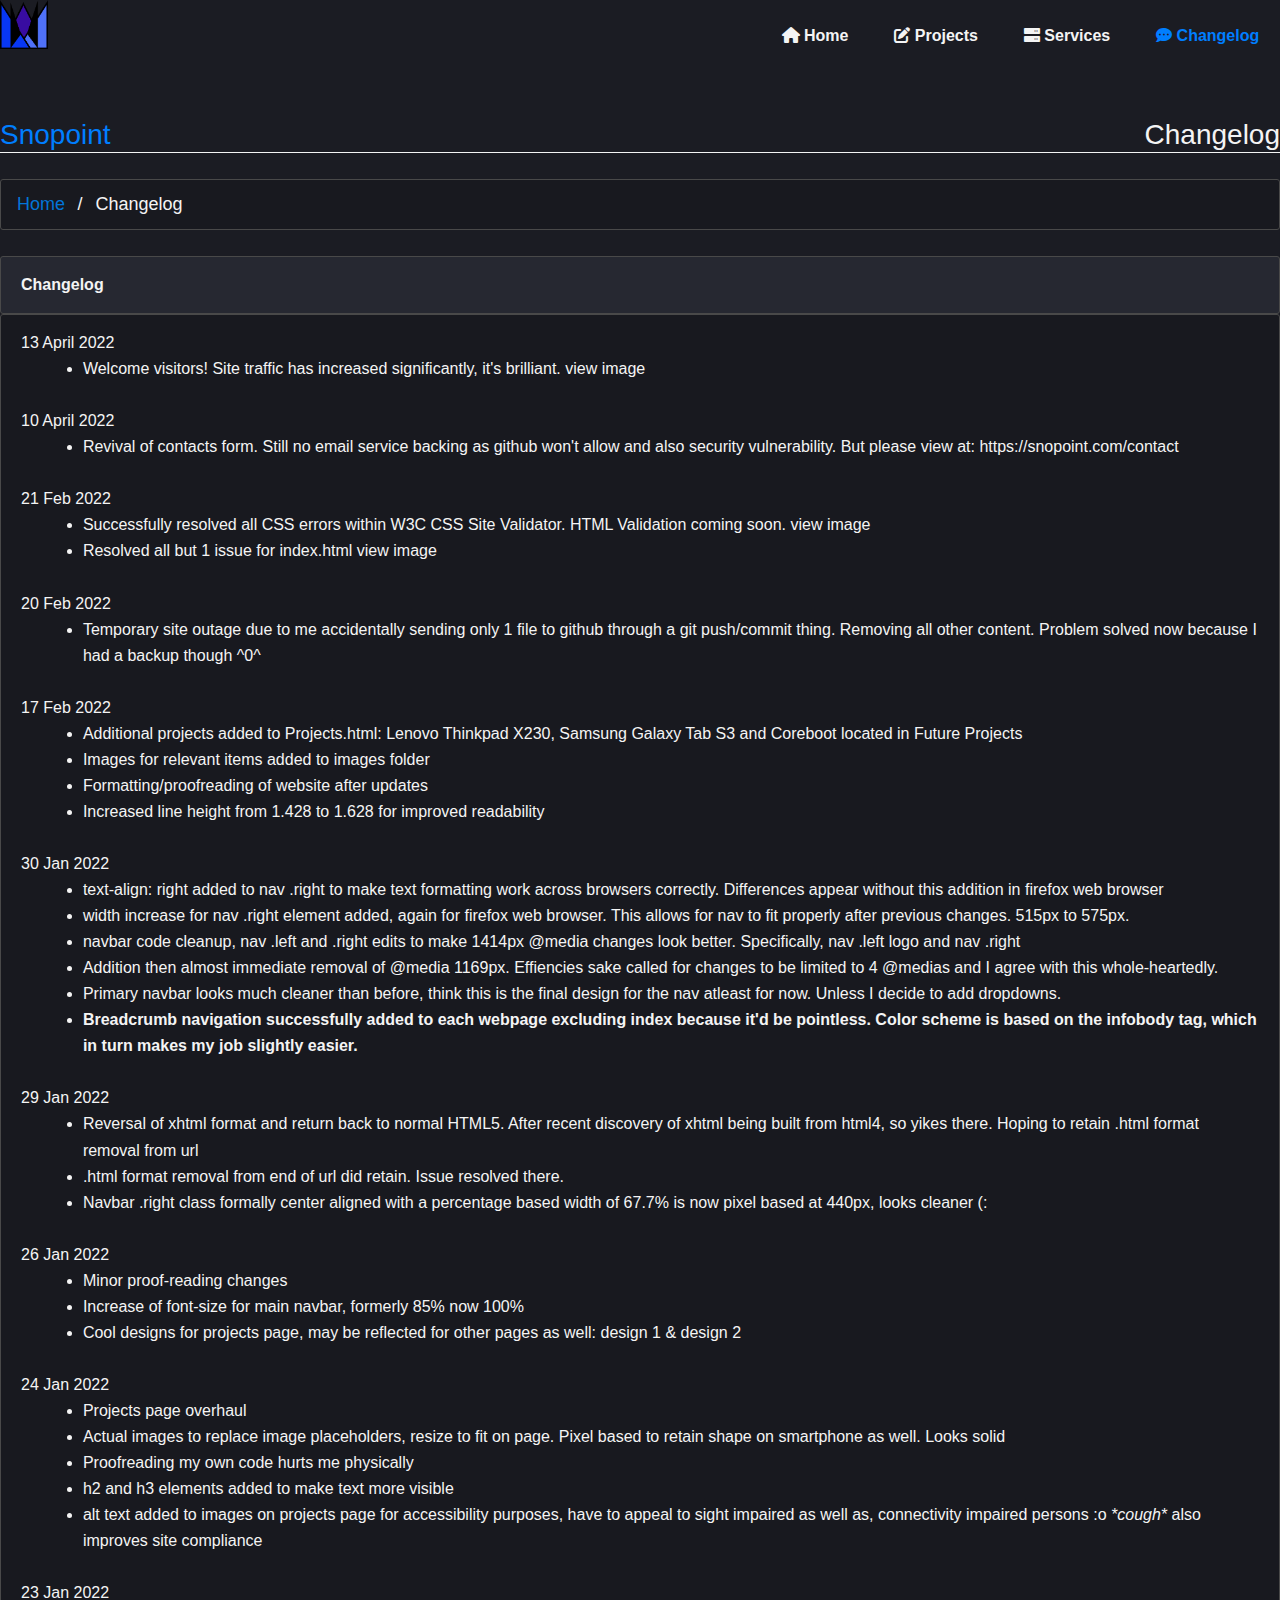
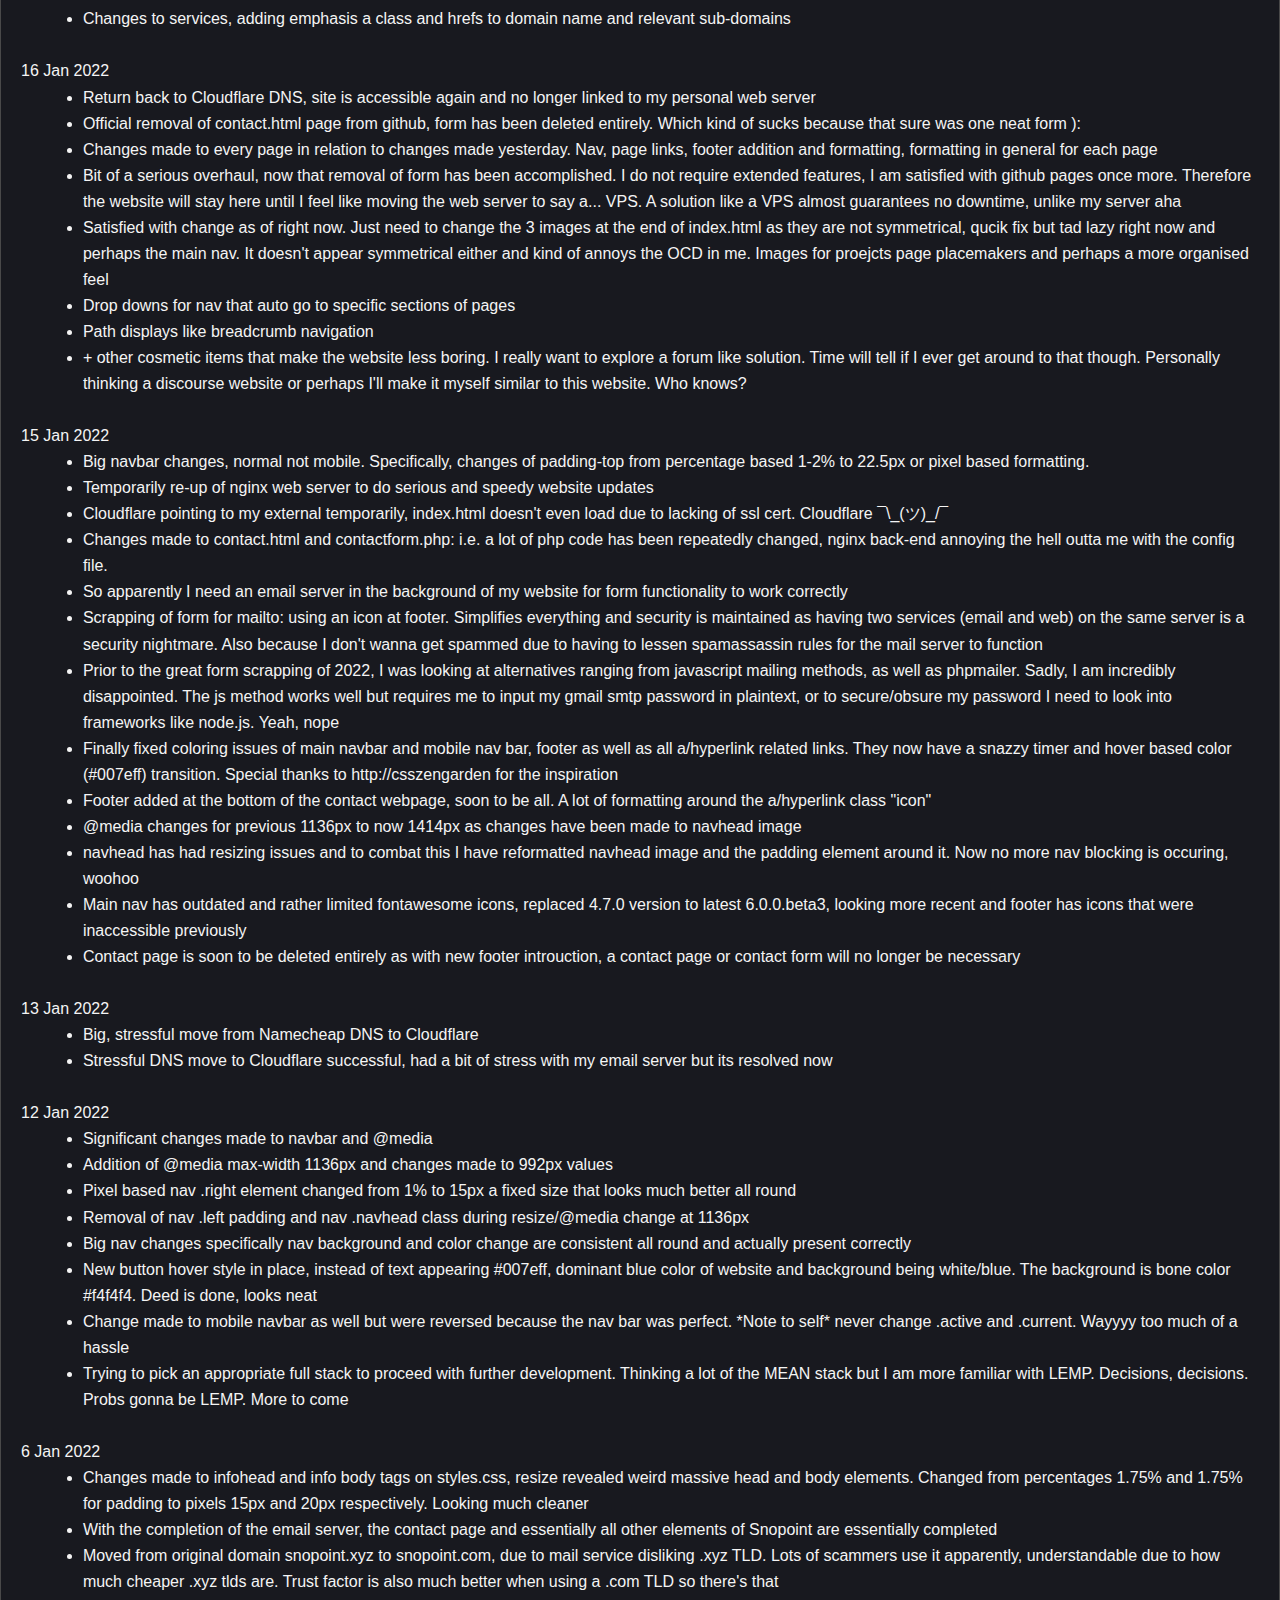
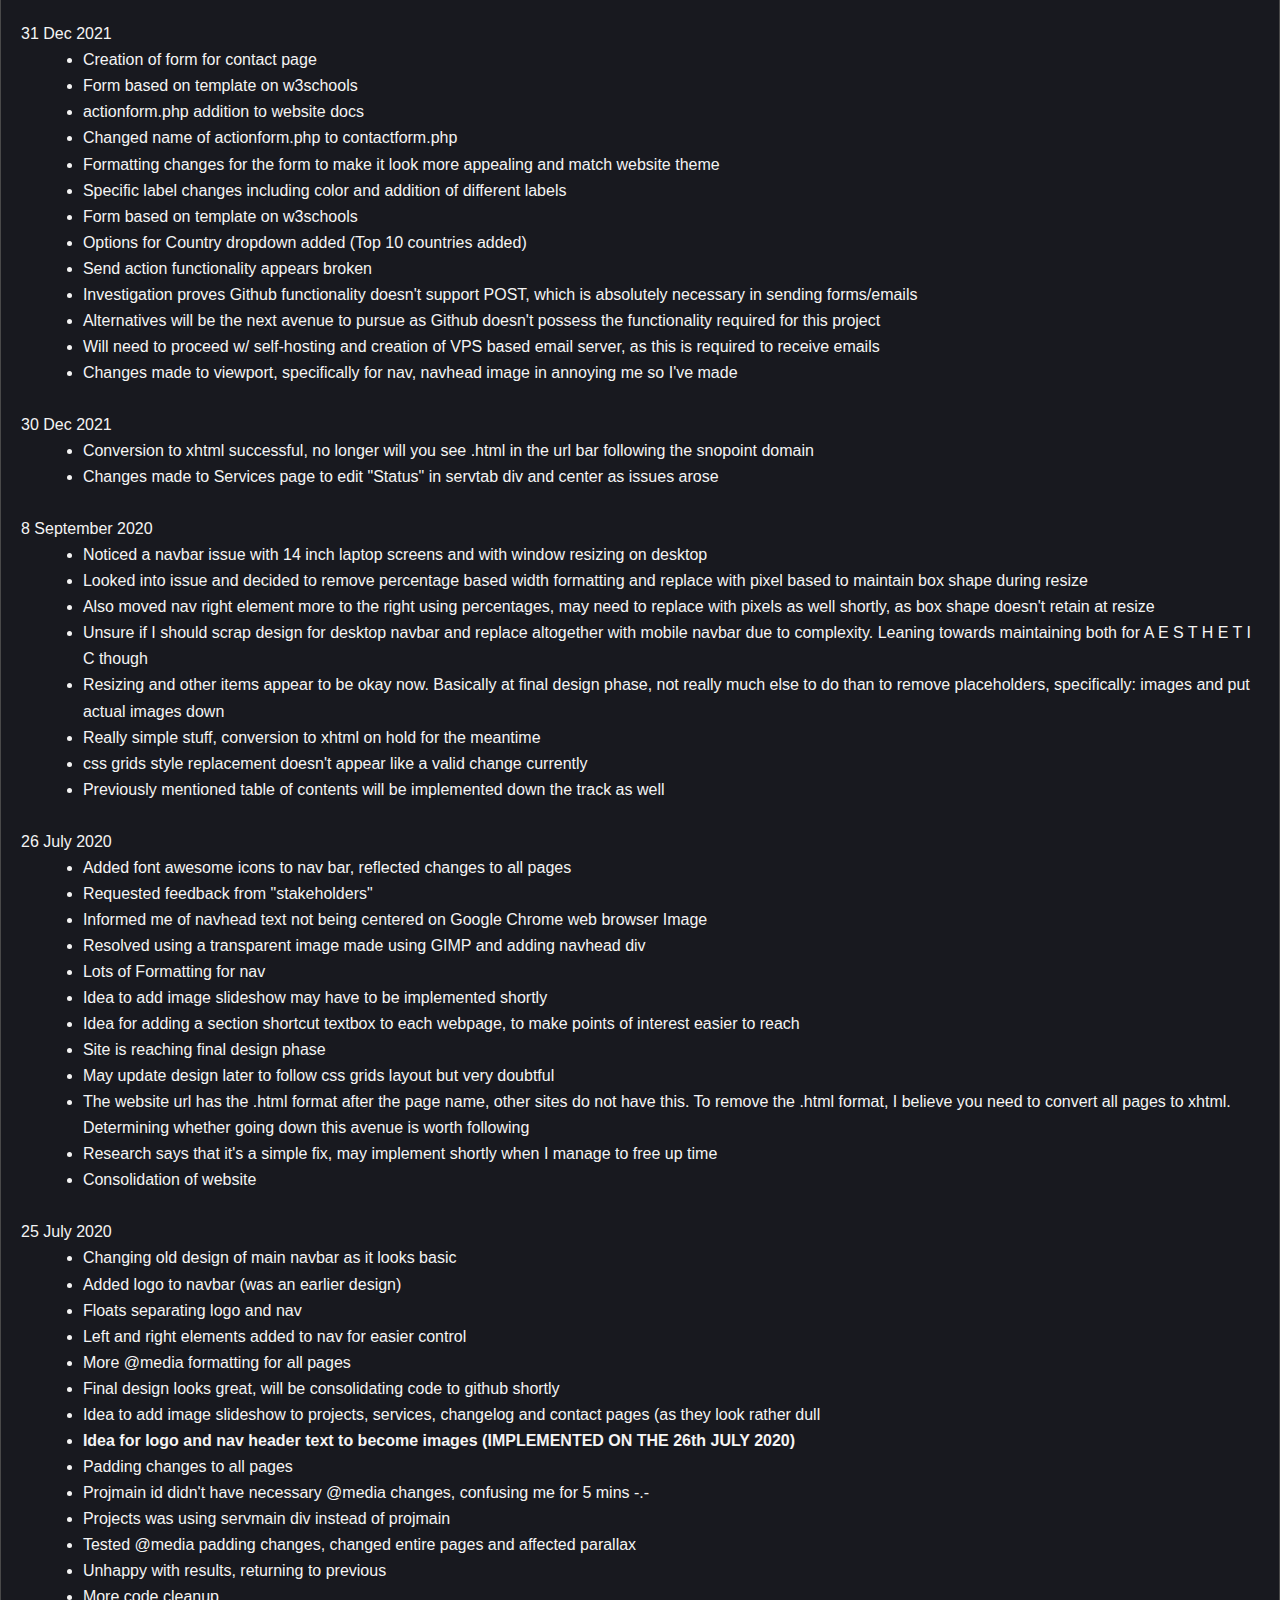
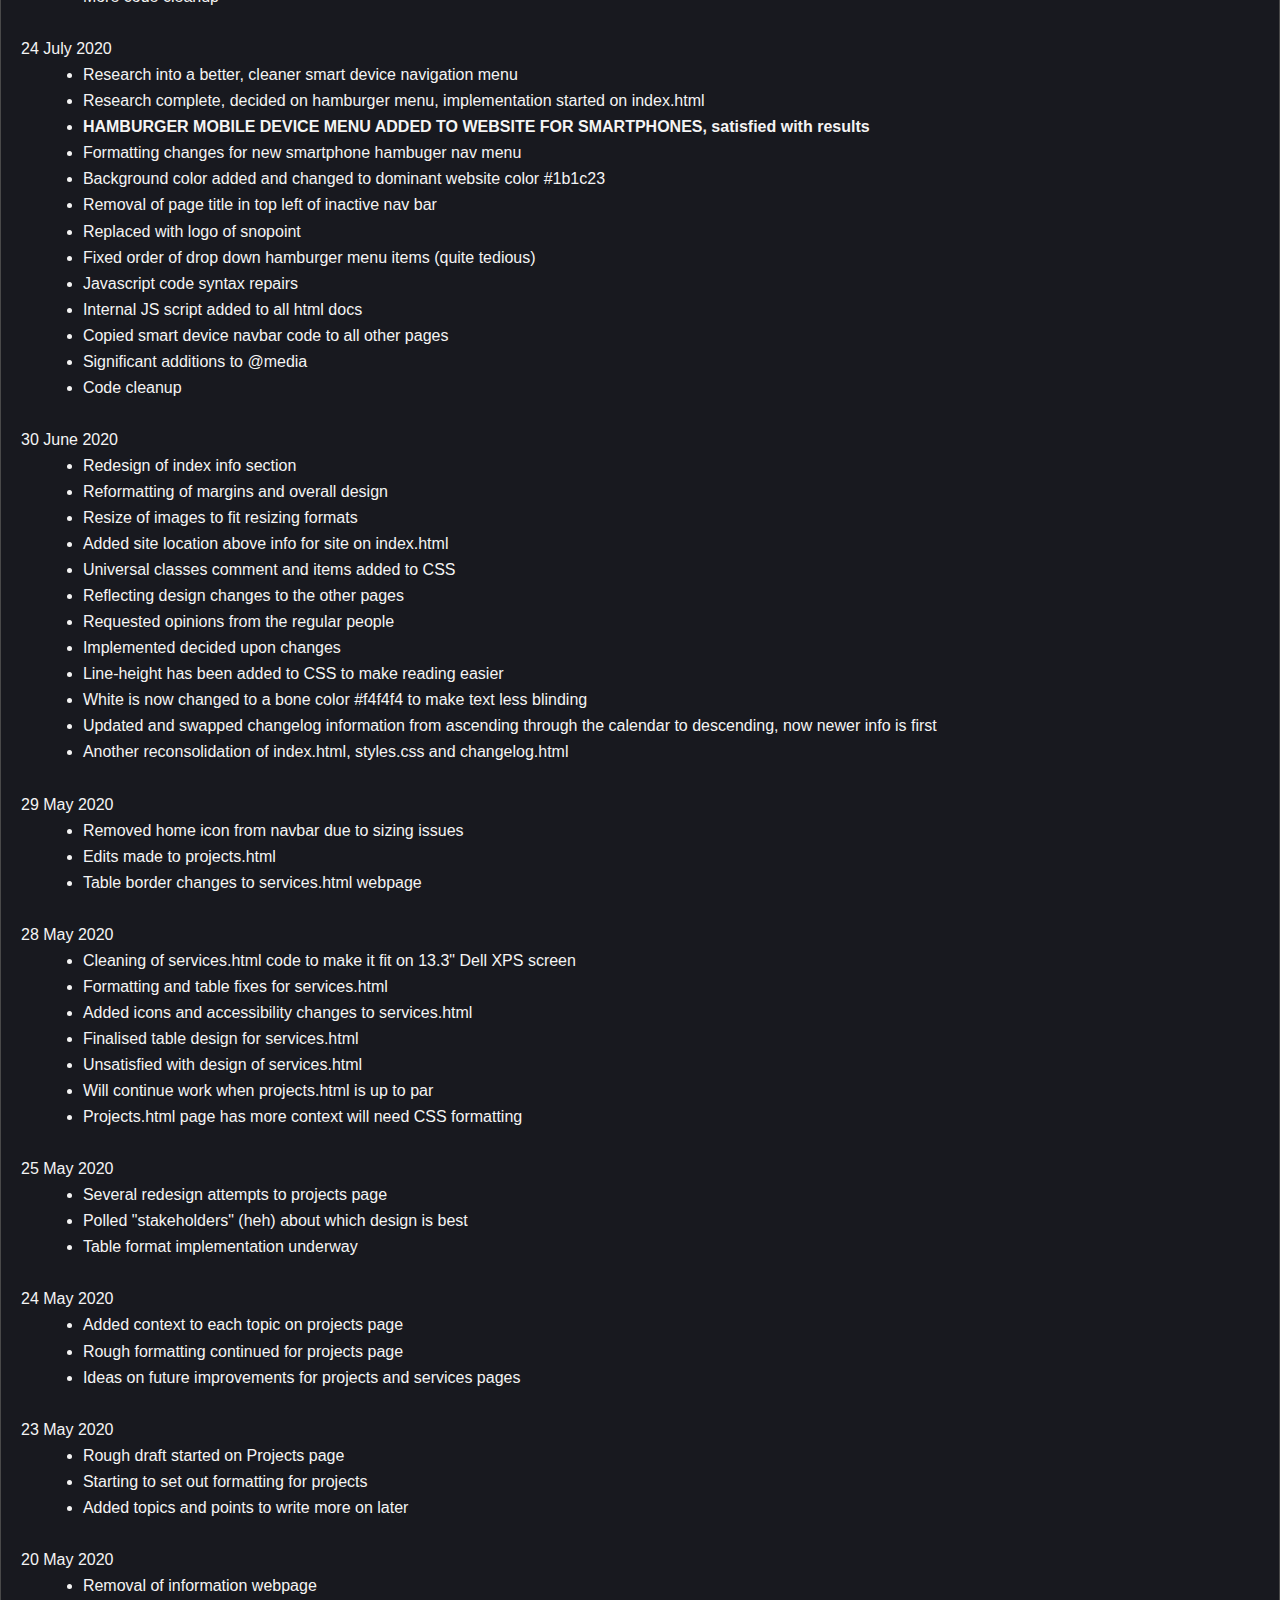
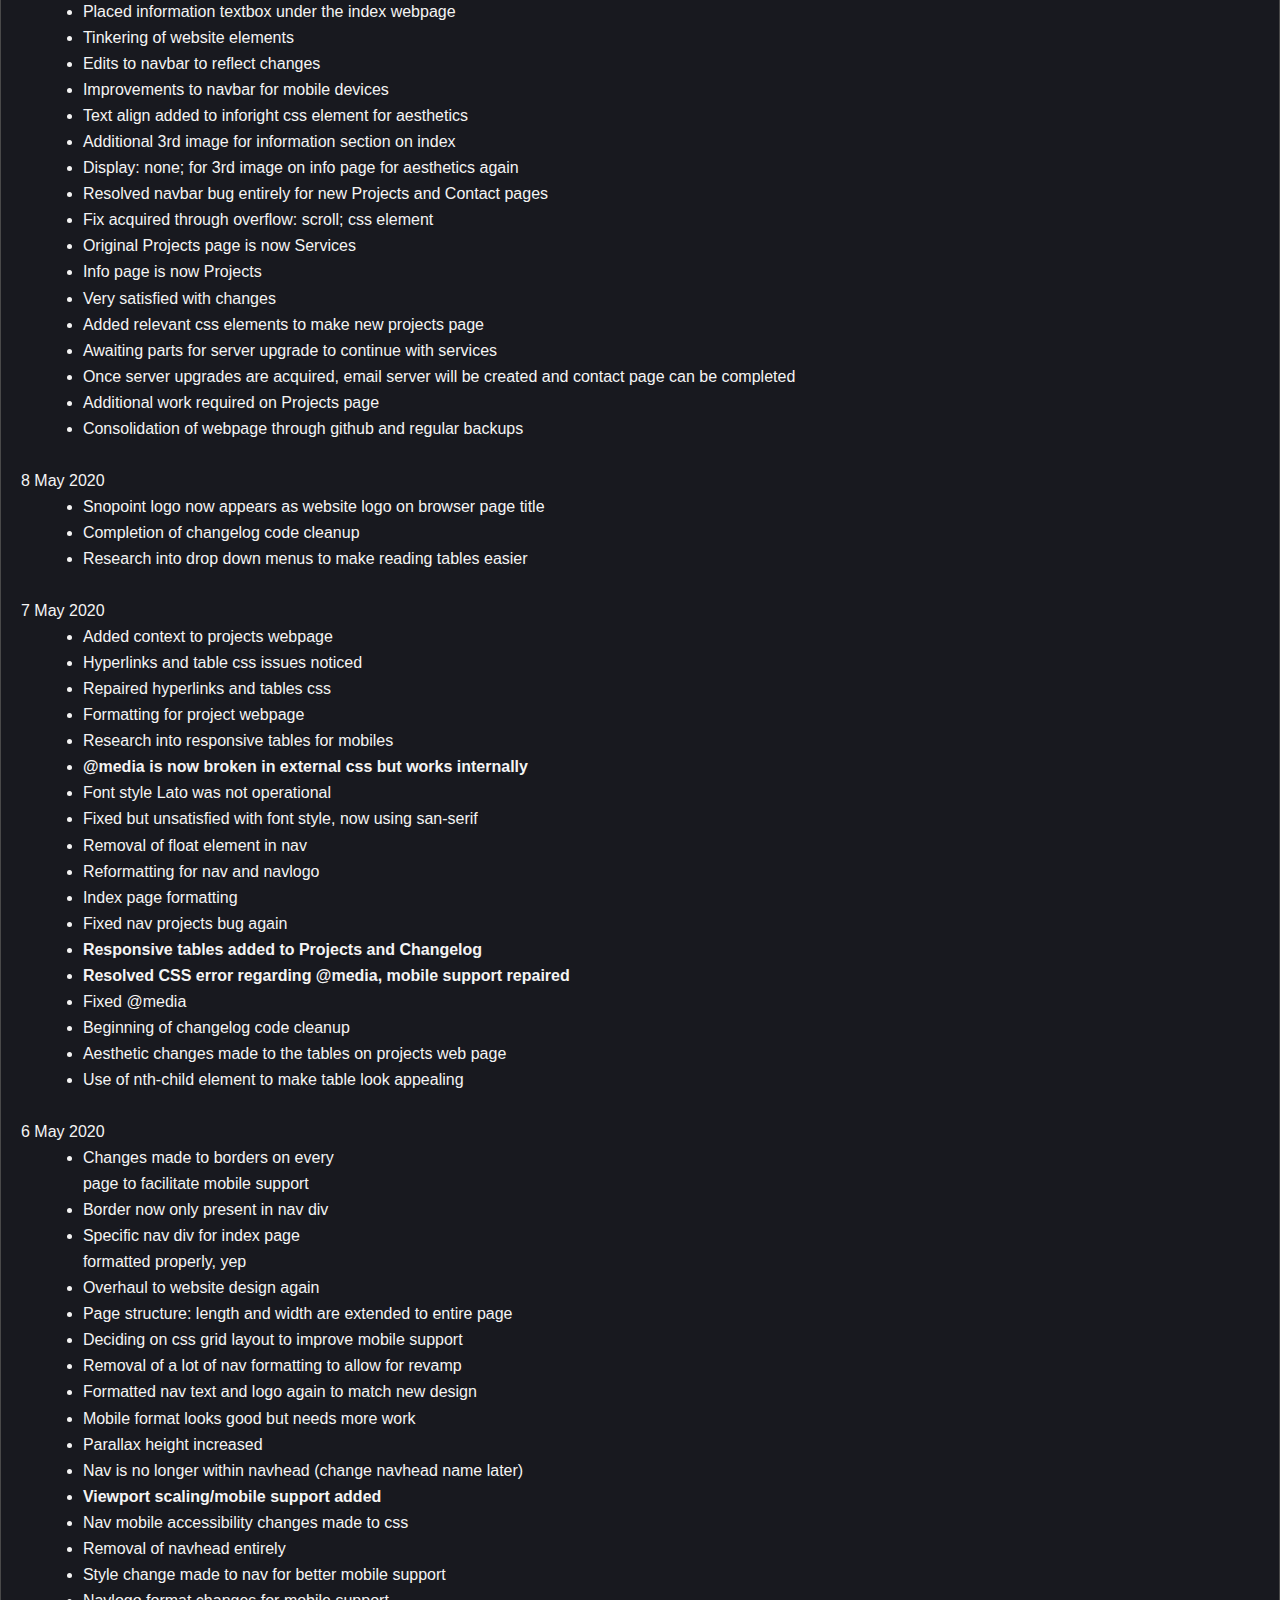
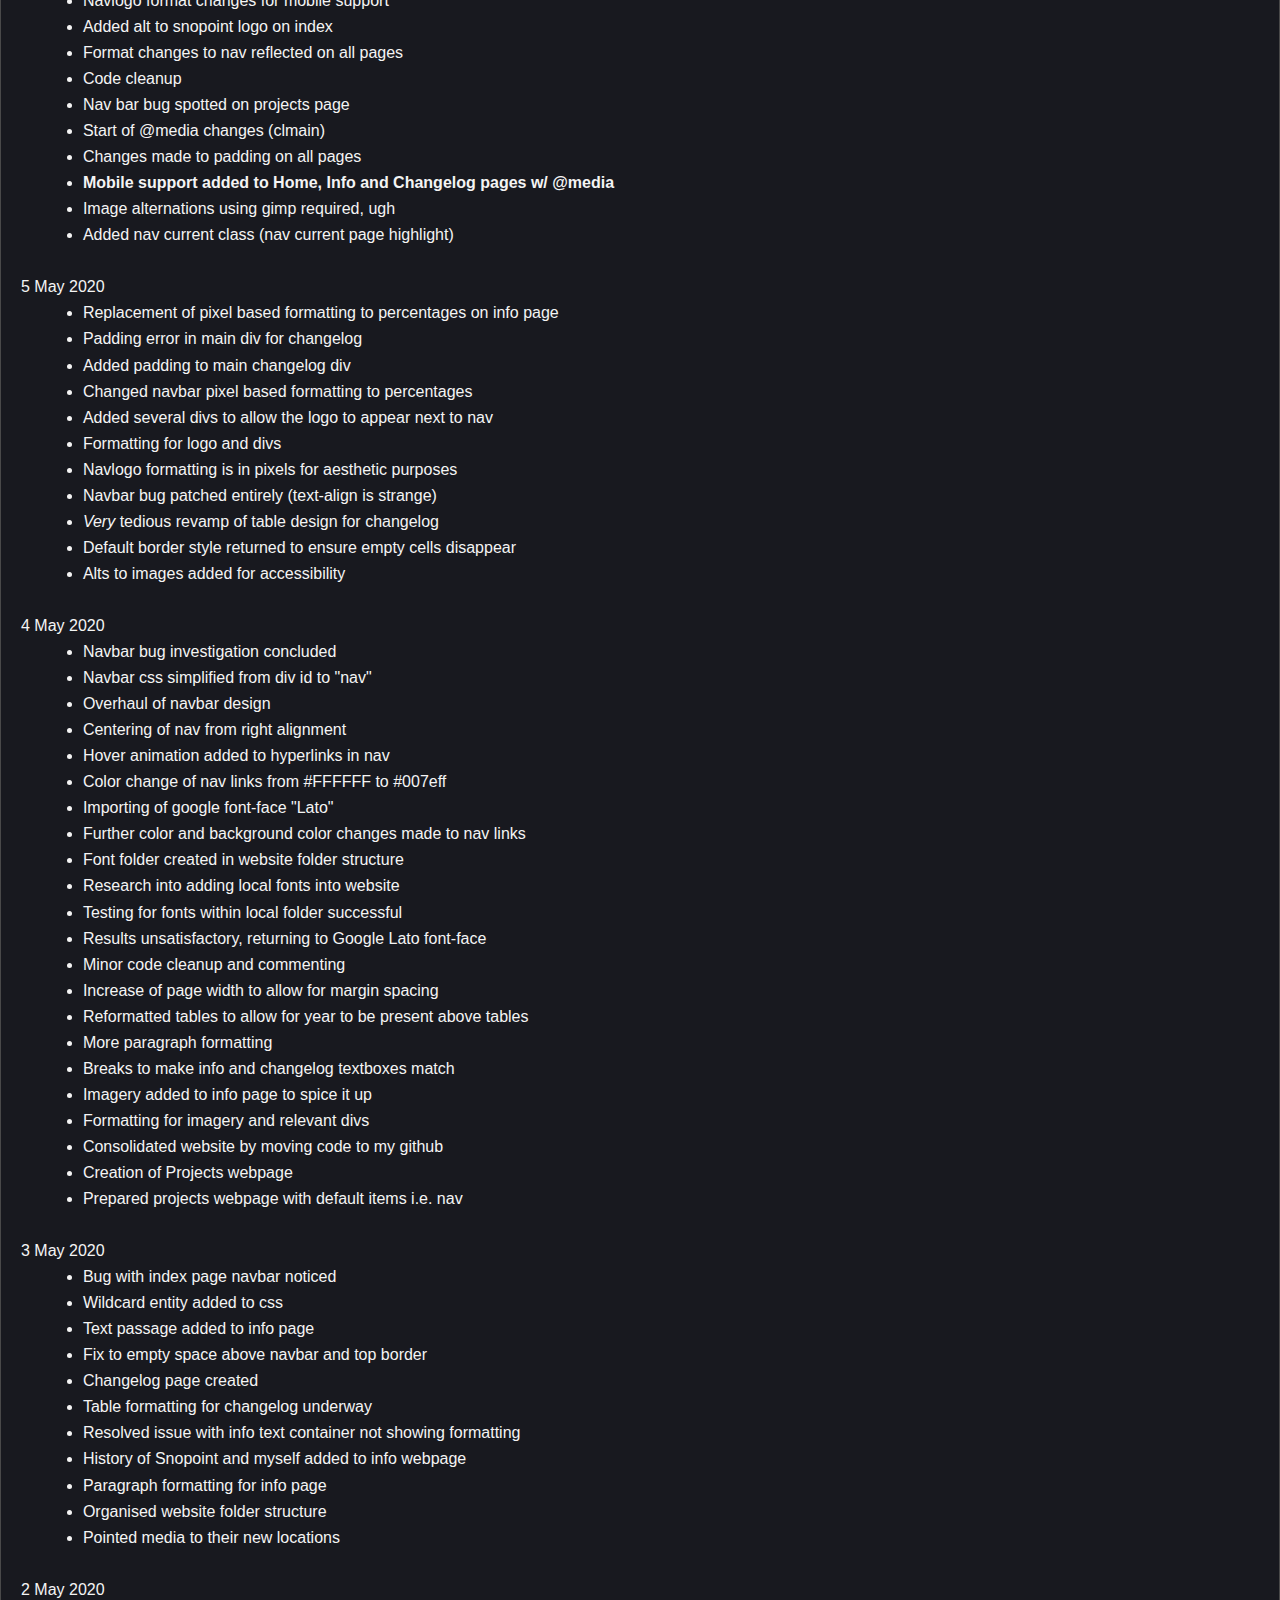
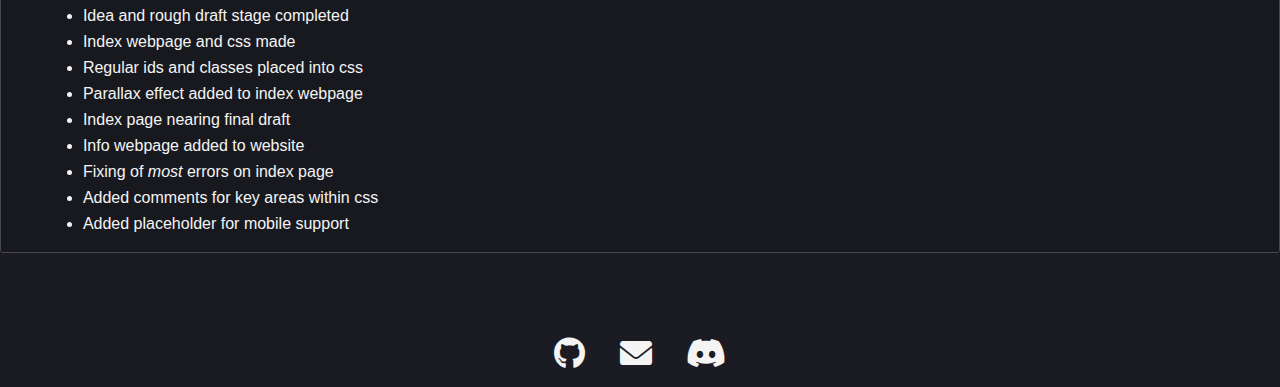
==== commit 7a50215d: "Update changelog.html" ====
--- a/changelog.html
+++ b/changelog.html
@@ -65,7 +65,7 @@
 				<br>
 					<p>10 April 2022</p>
 				<ul>
-					<li>Revival of contacts form. Still no email service backing as github won't allow and also security vulnerability. But please view at: <a class="emphasis" href="https://snopoint.com/contact/">https://snopoint.com/contact</a></li>
+					<li>Revival of contacts form. Still no email service backing as github won't allow and also security vulnerability. But please view at: <a class="emphasis" href="https://snopoint.com/contact">https://snopoint.com/contact</a></li>
 				</ul>
 				<br>
 					<p>21 Feb 2022</p>
@@ -373,7 +373,7 @@
 						<li>Repaired hyperlinks and tables css</li>
 						<li>Formatting for project webpage</li>
 						<li>Research into responsive tables for mobiles</li>
-						<li><b>@media ia now broken in external css but works 
+						<li><b>@media is now broken in external css but works 
 						internally</b></li>
 						<li>Font style Lato was not operational</li>
 						<li>Fixed but unsatisfied with font style, now using 
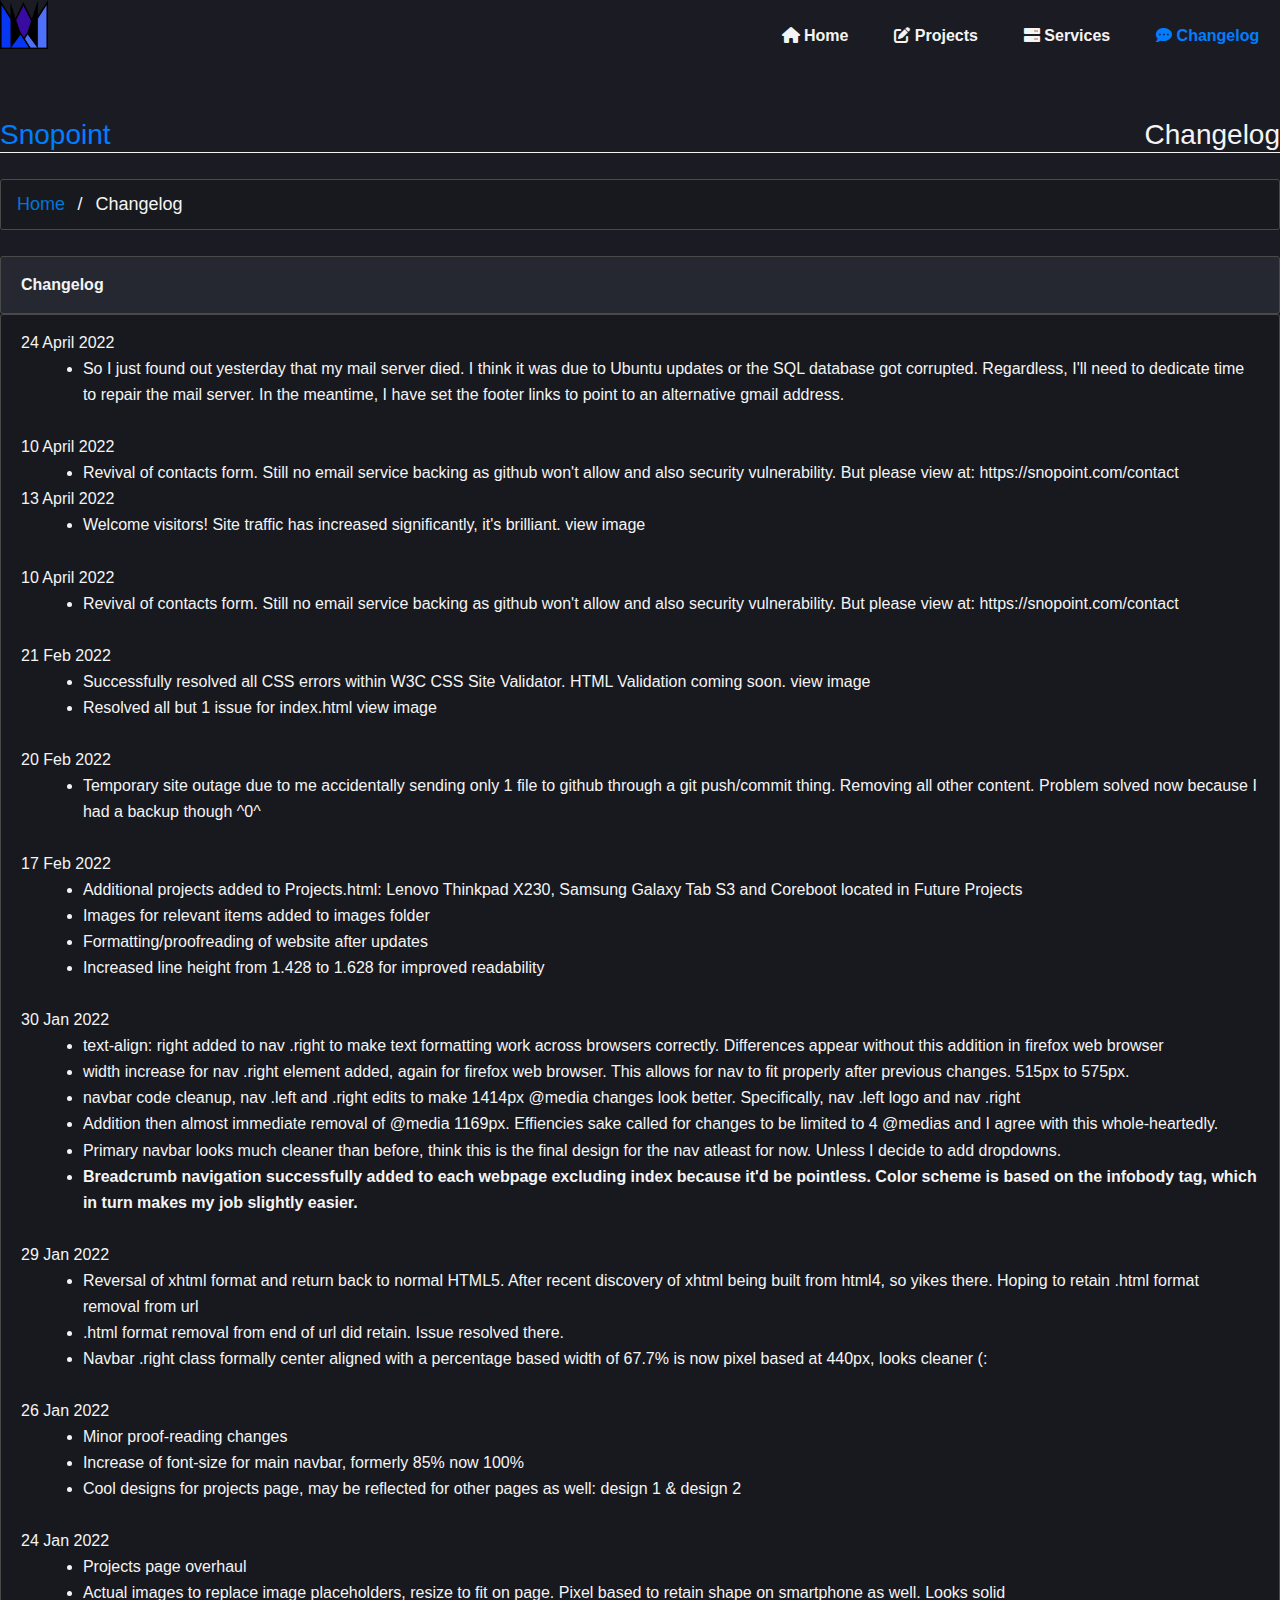
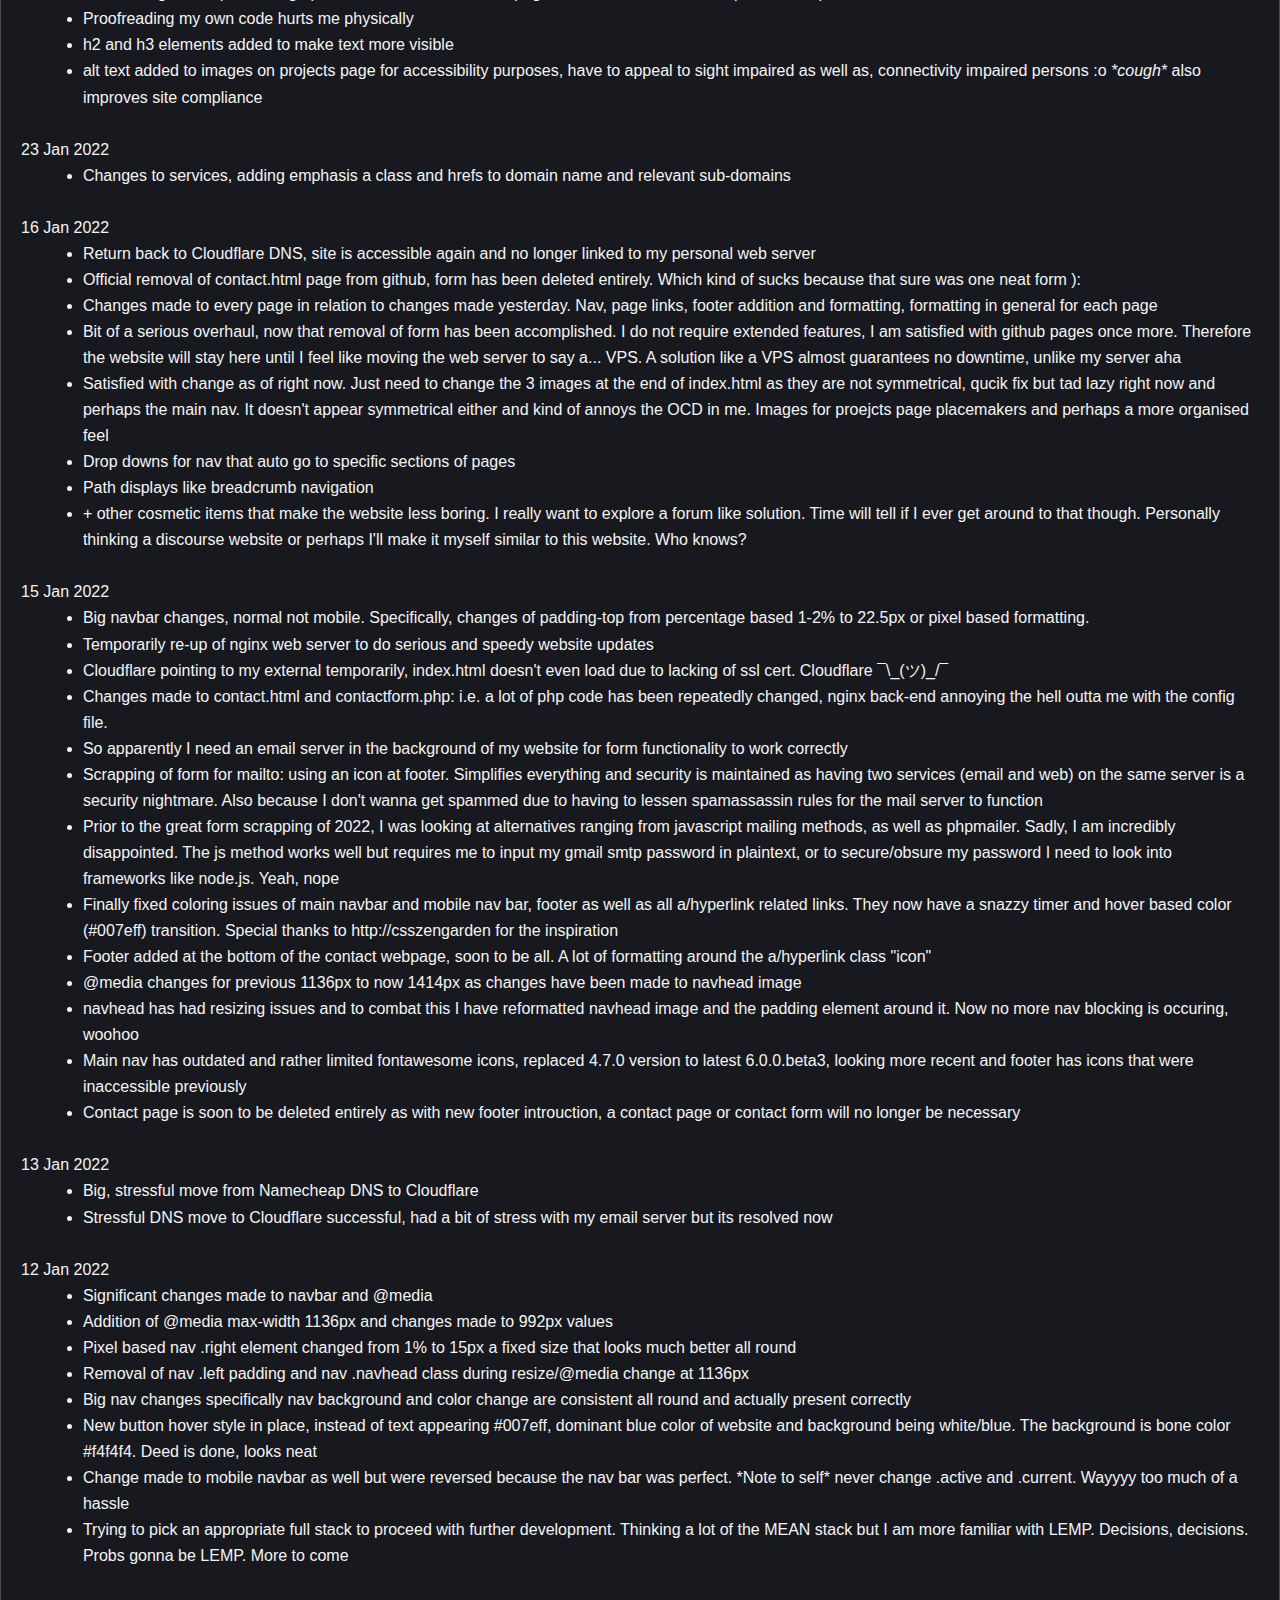
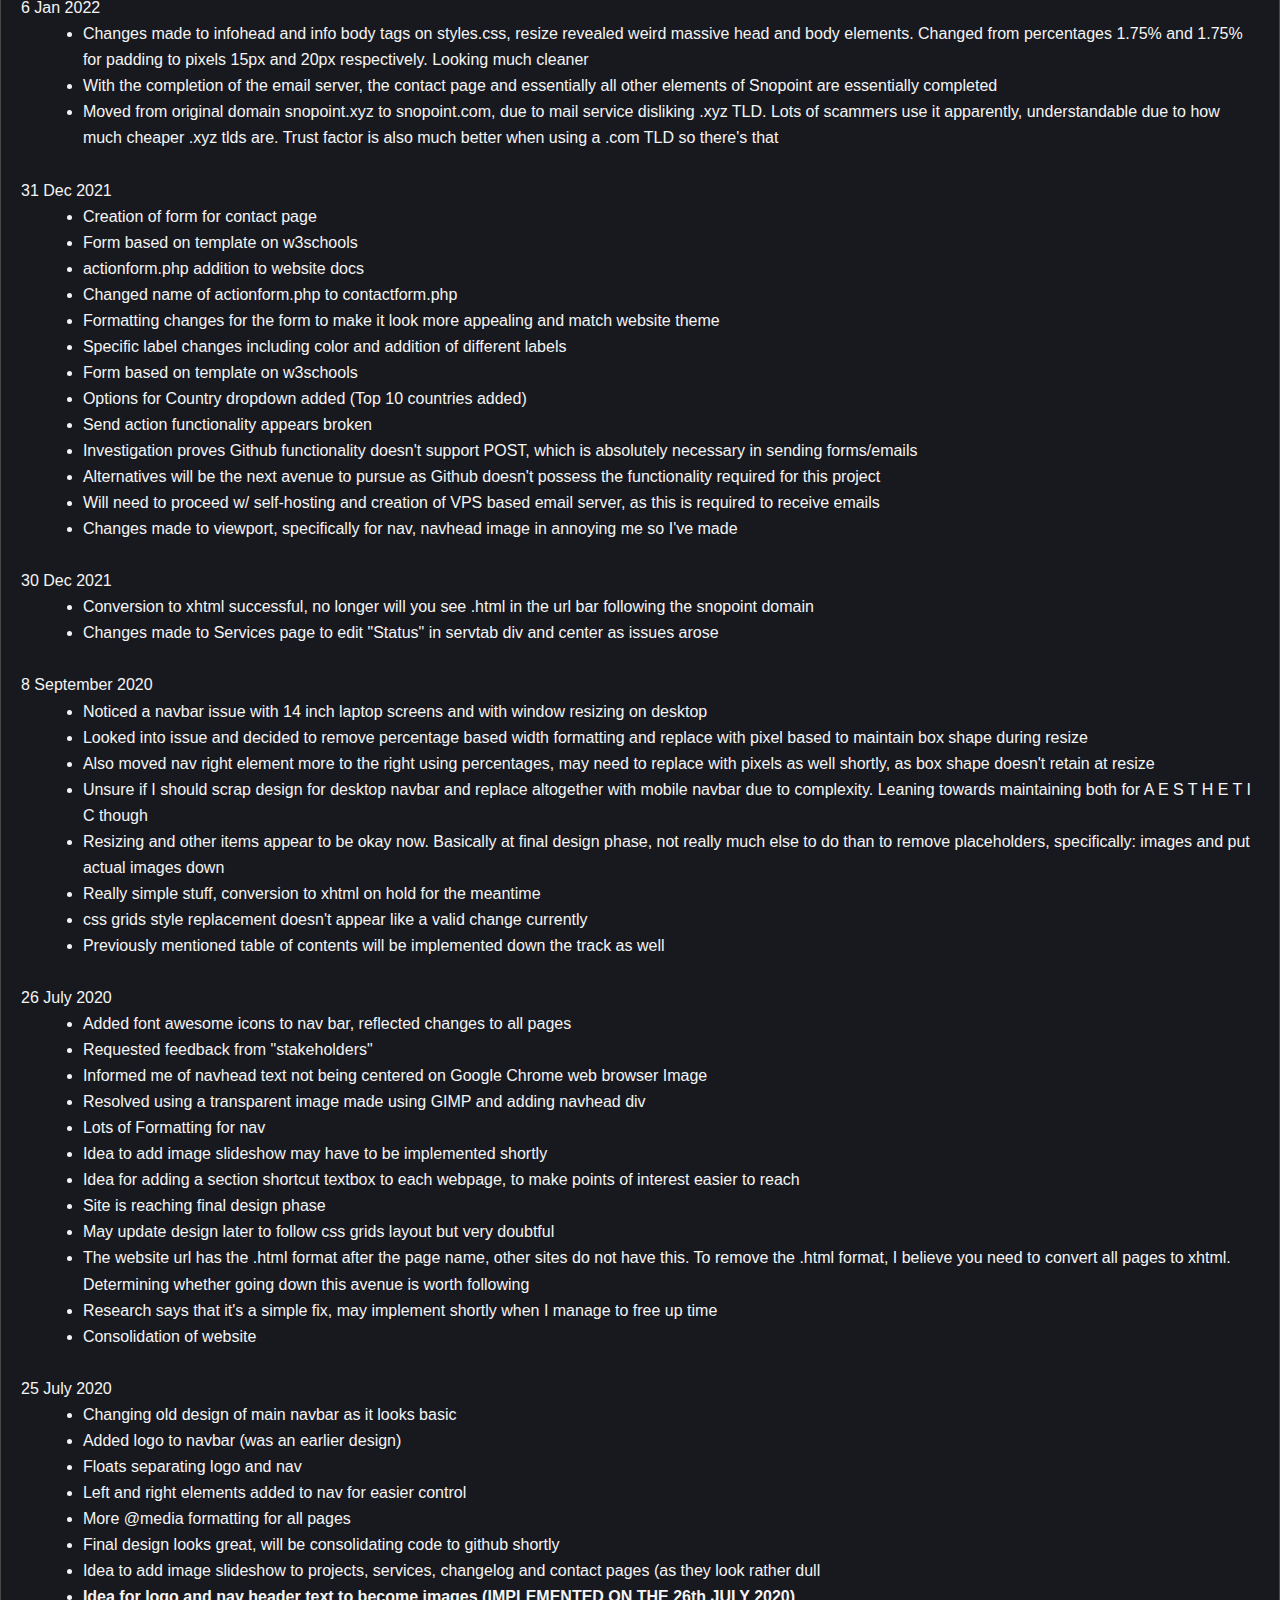
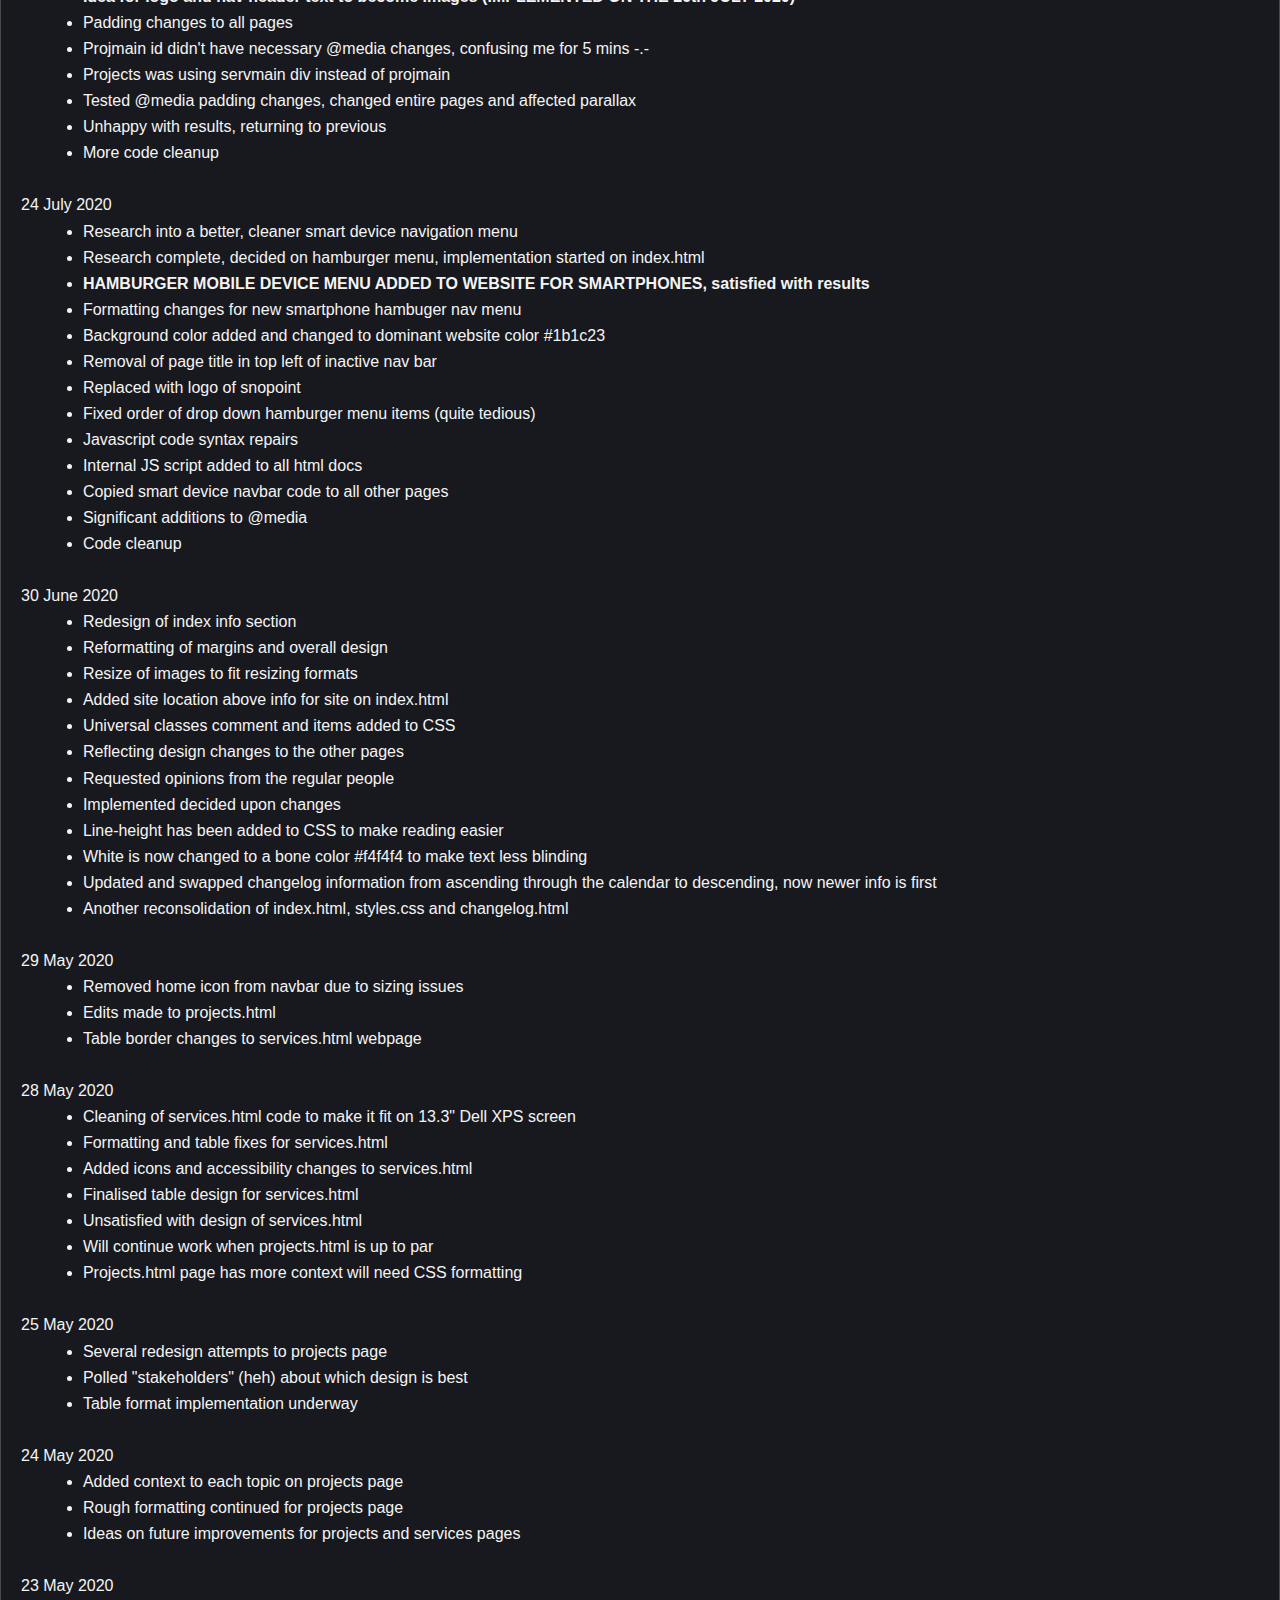
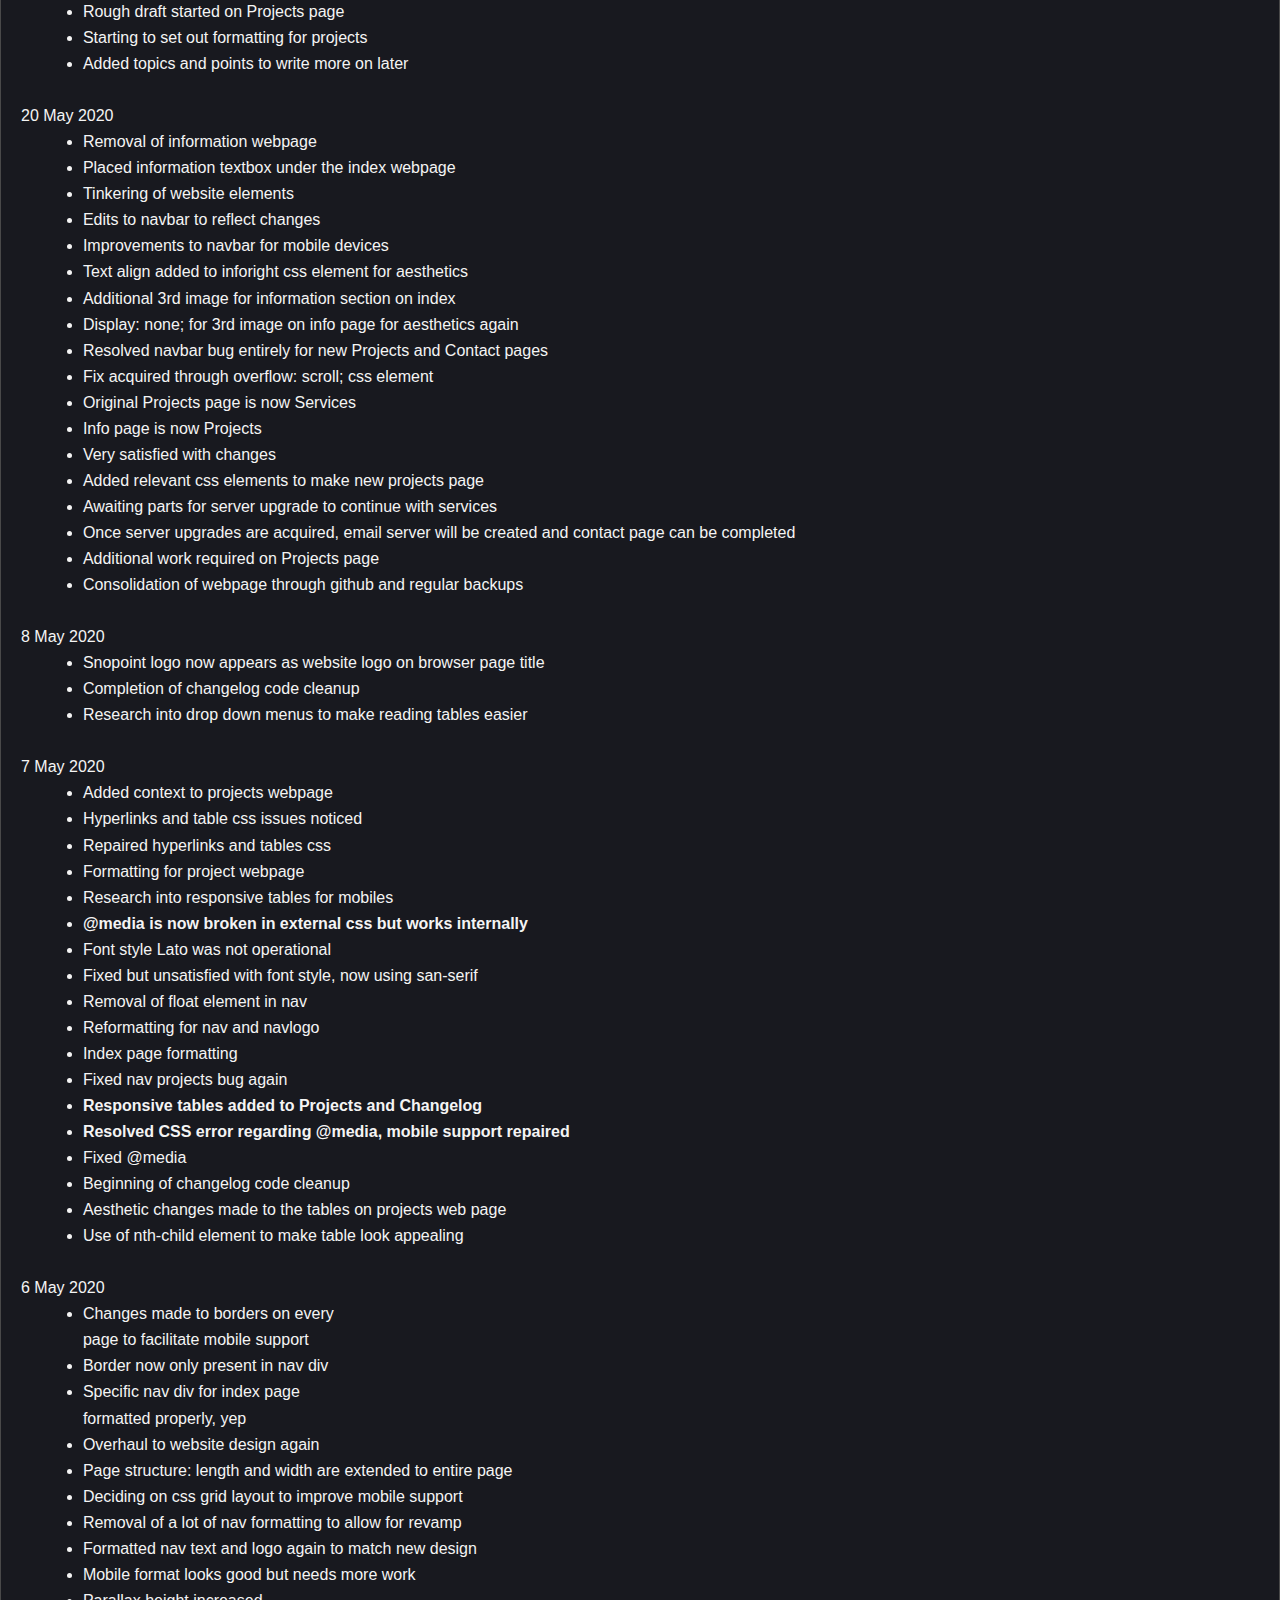
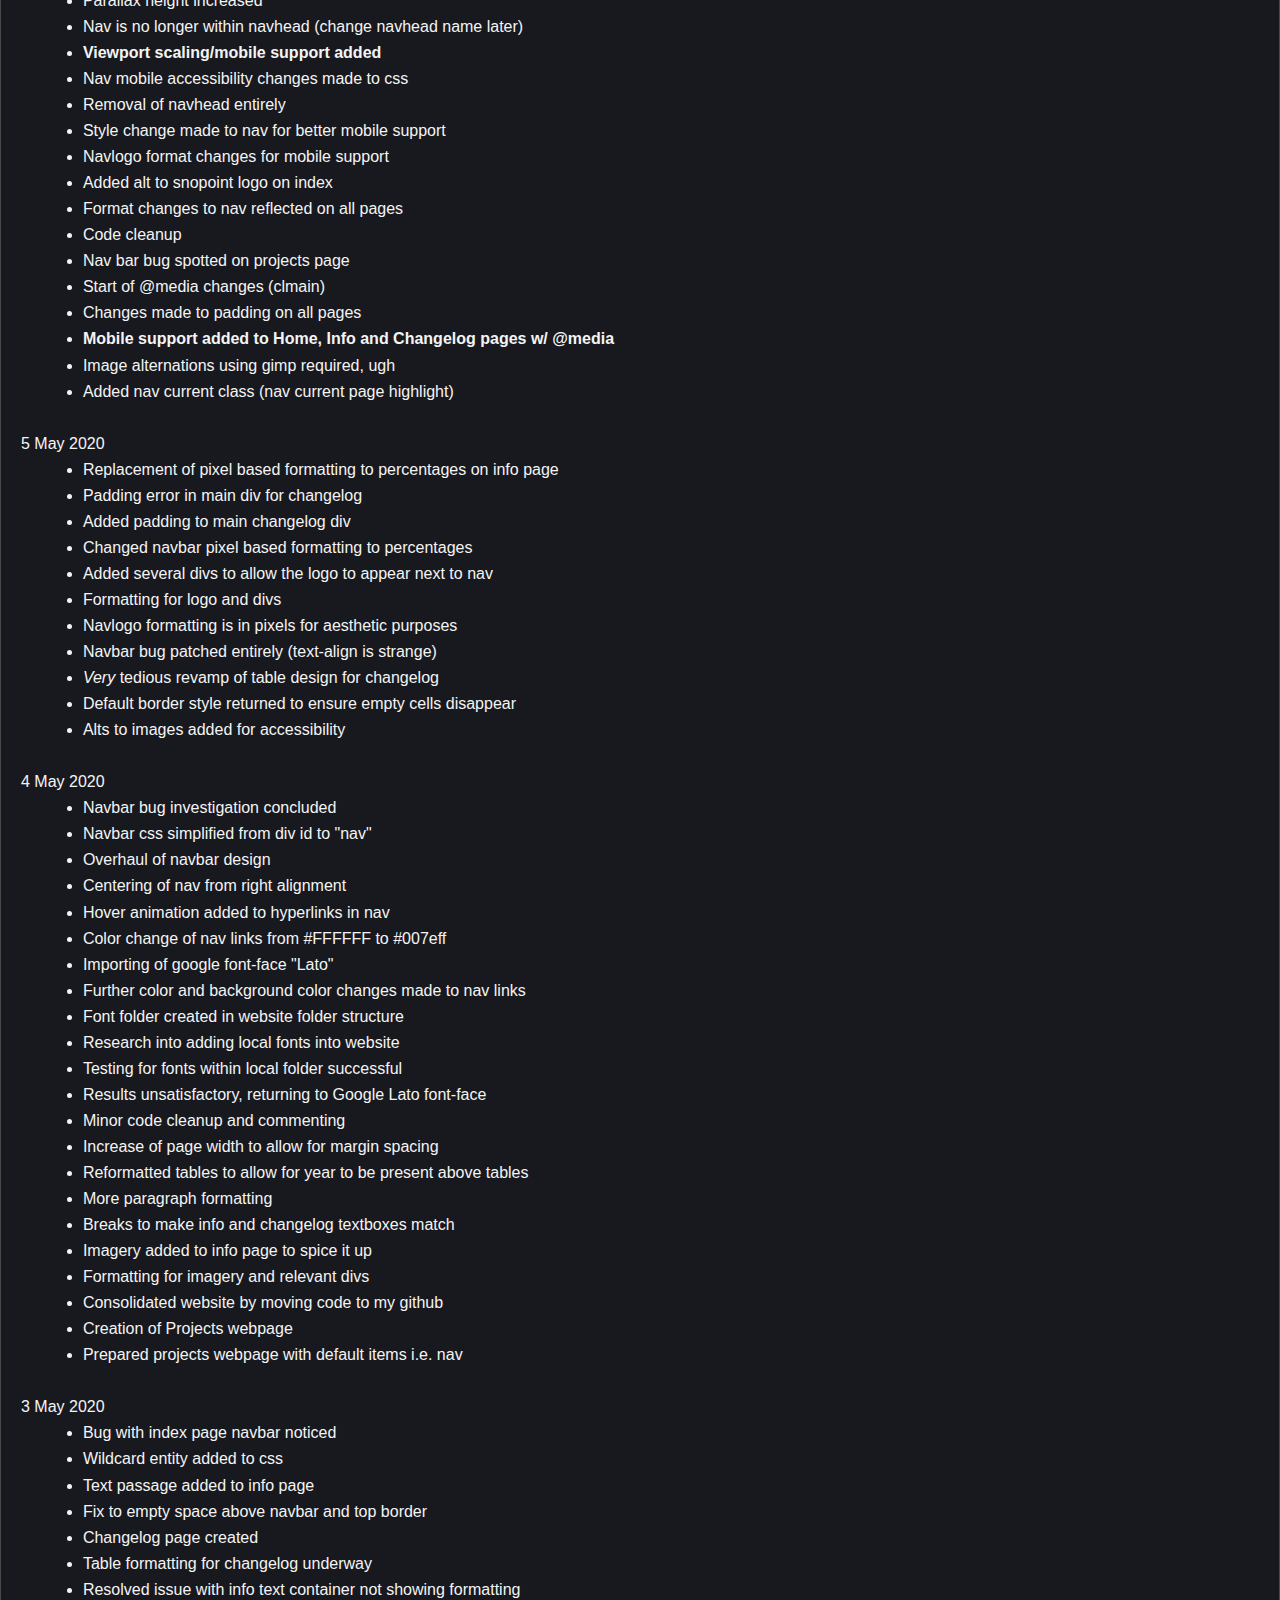
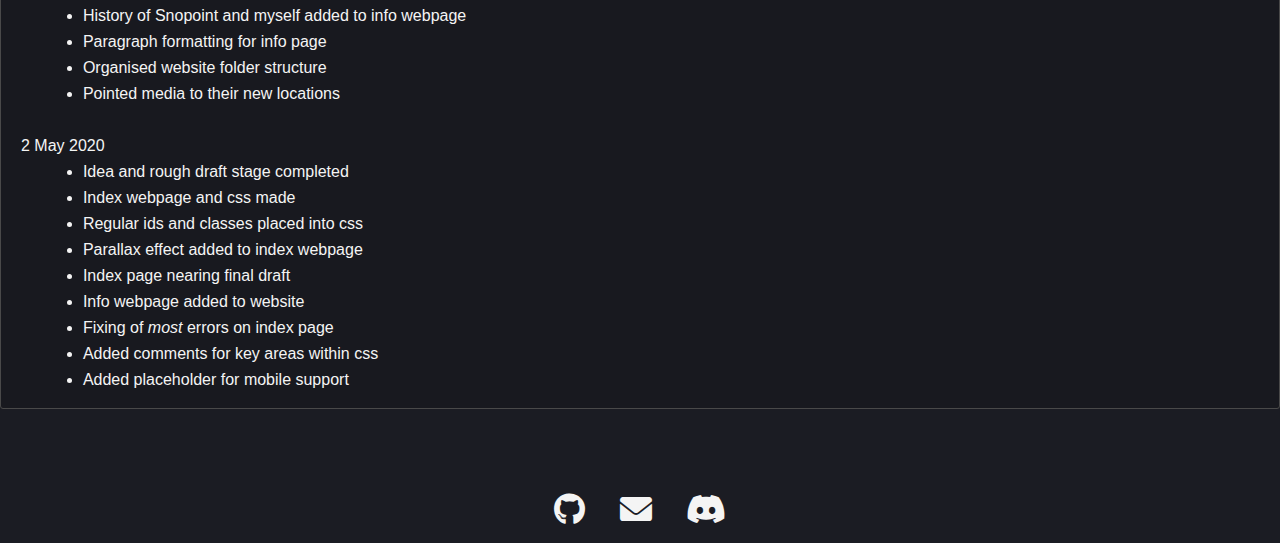
==== commit 7c880853: "Update changelog.html" ====
--- a/changelog.html
+++ b/changelog.html
@@ -58,6 +58,15 @@
 				<br>
 				<div class="infohead"><b>Changelog</b></div>
 				<div class="infobody">
+					<p>24 April 2022</p>
+				<ul>
+					<li>So I just found out yesterday that my mail server died. I think it was due to Ubuntu updates or the SQL database got corrupted. Regardless, I'll need to dedicate time to repair the mail server. In the meantime, I have set the footer links to point to an alternative gmail address.</li>
+				</ul>
+				<br>
+					<p>10 April 2022</p>
+				<ul>
+					<li>Revival of contacts form. Still no email service backing as github won't allow and also security vulnerability. But please view at: <a class="emphasis" href="https://snopoint.com/contact">https://snopoint.com/contact</a></li>
+				</ul>
 					<p>13 April 2022</p>
 				<ul>
 					<li>Welcome visitors! Site traffic has increased significantly, it's brilliant. <a class="emphasis" href="../images/brilliant.png">view image</a></li>
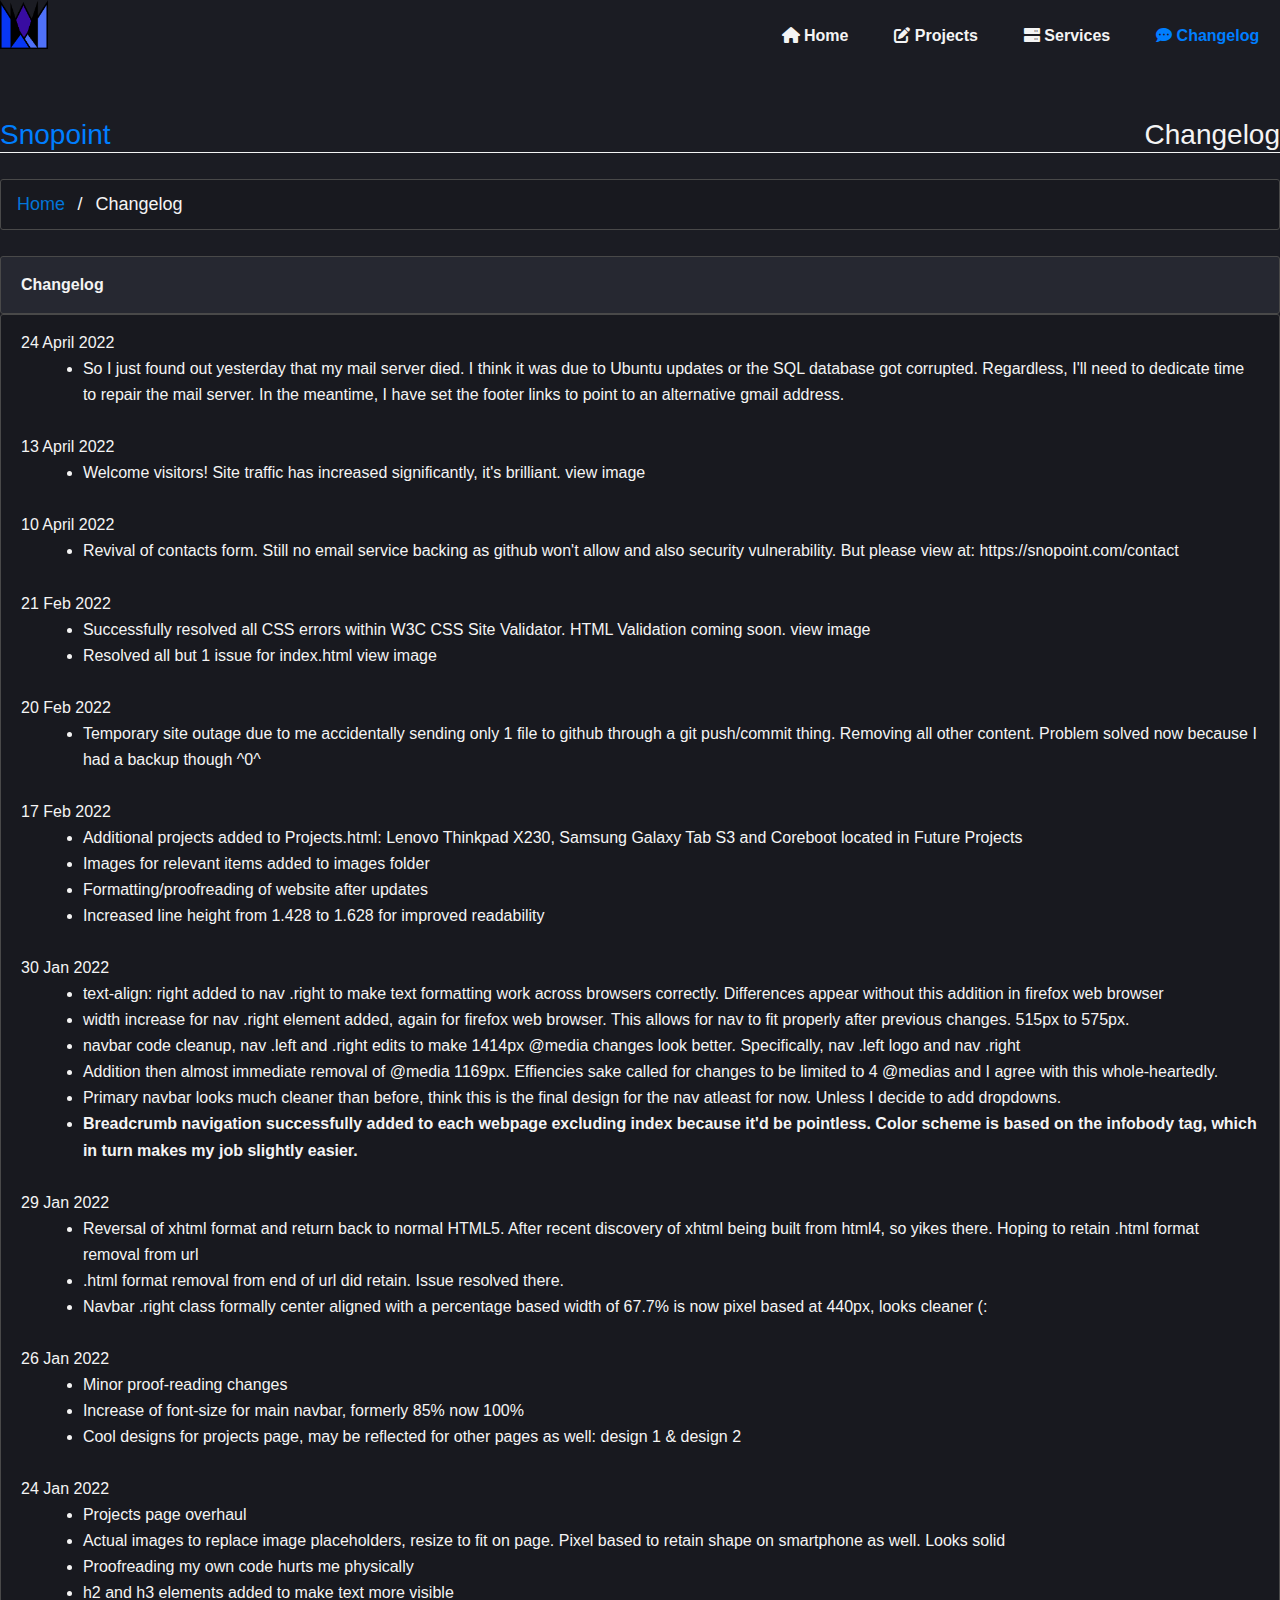
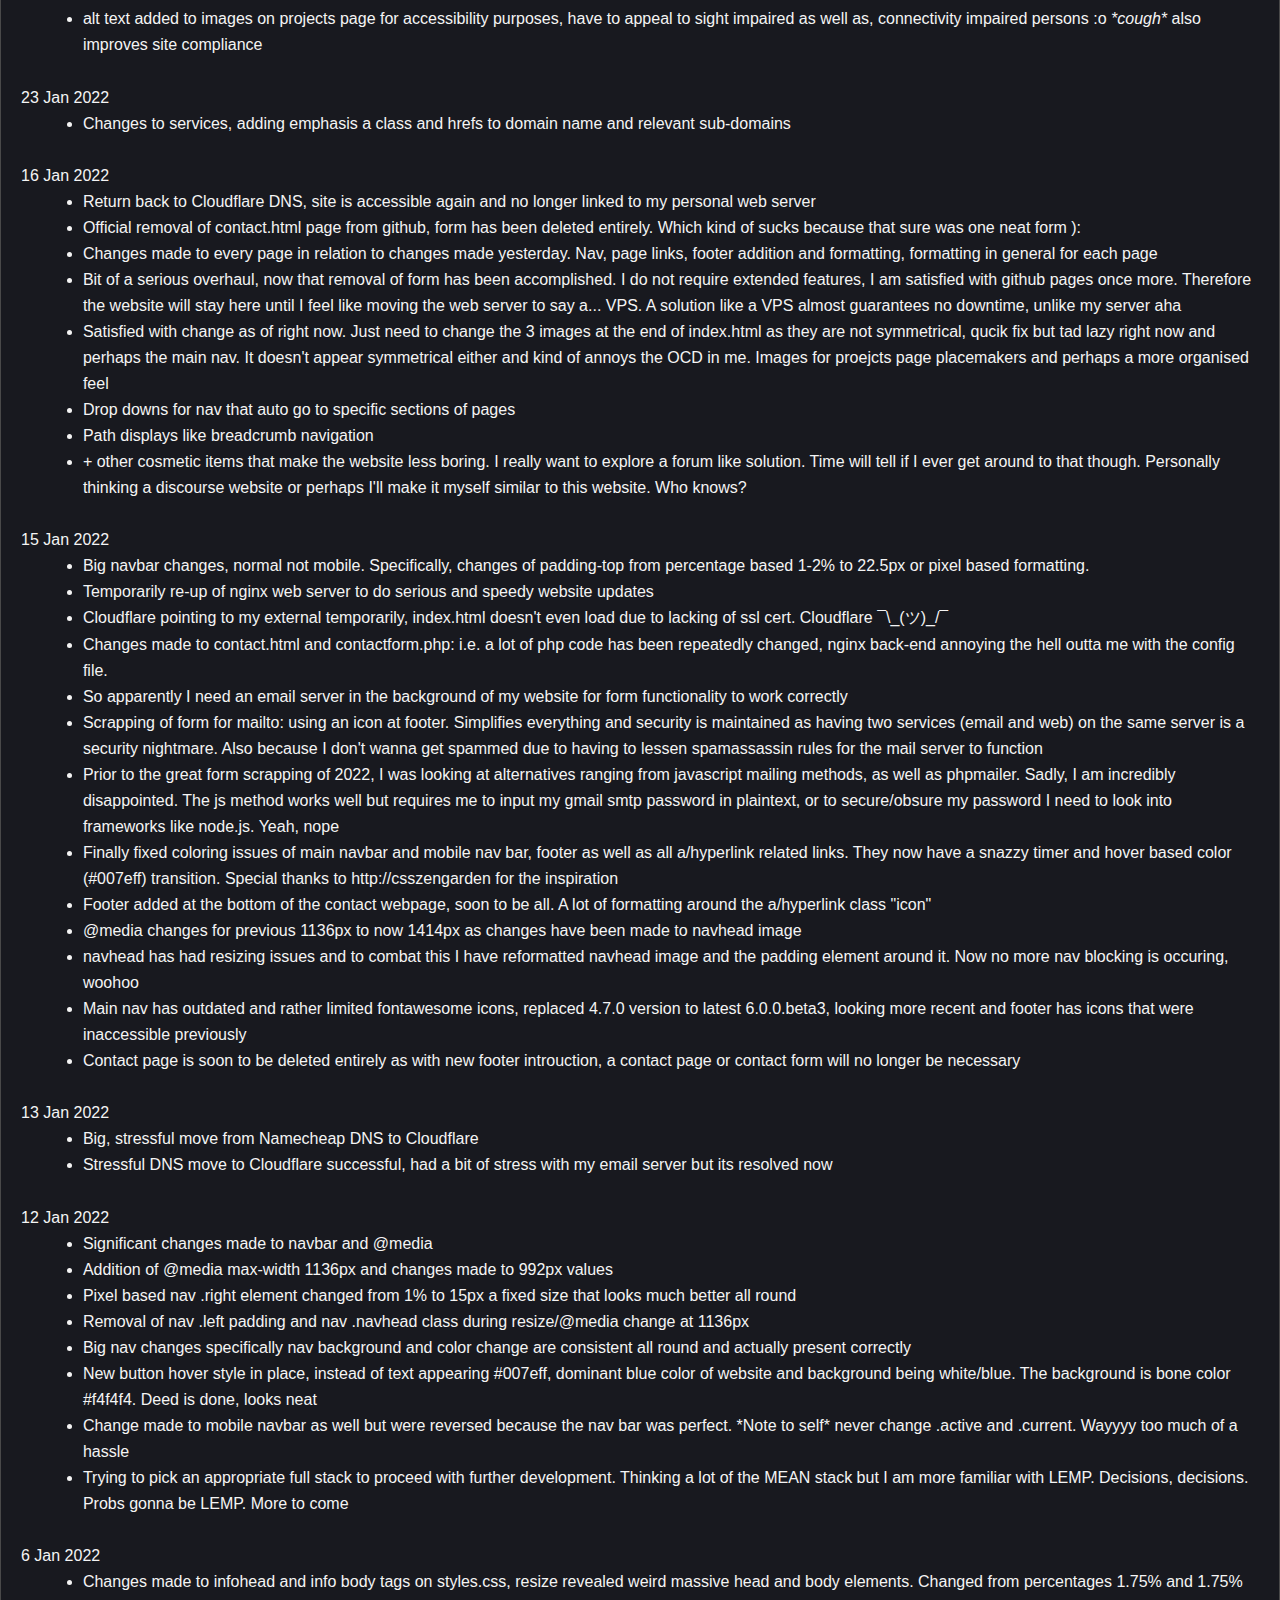
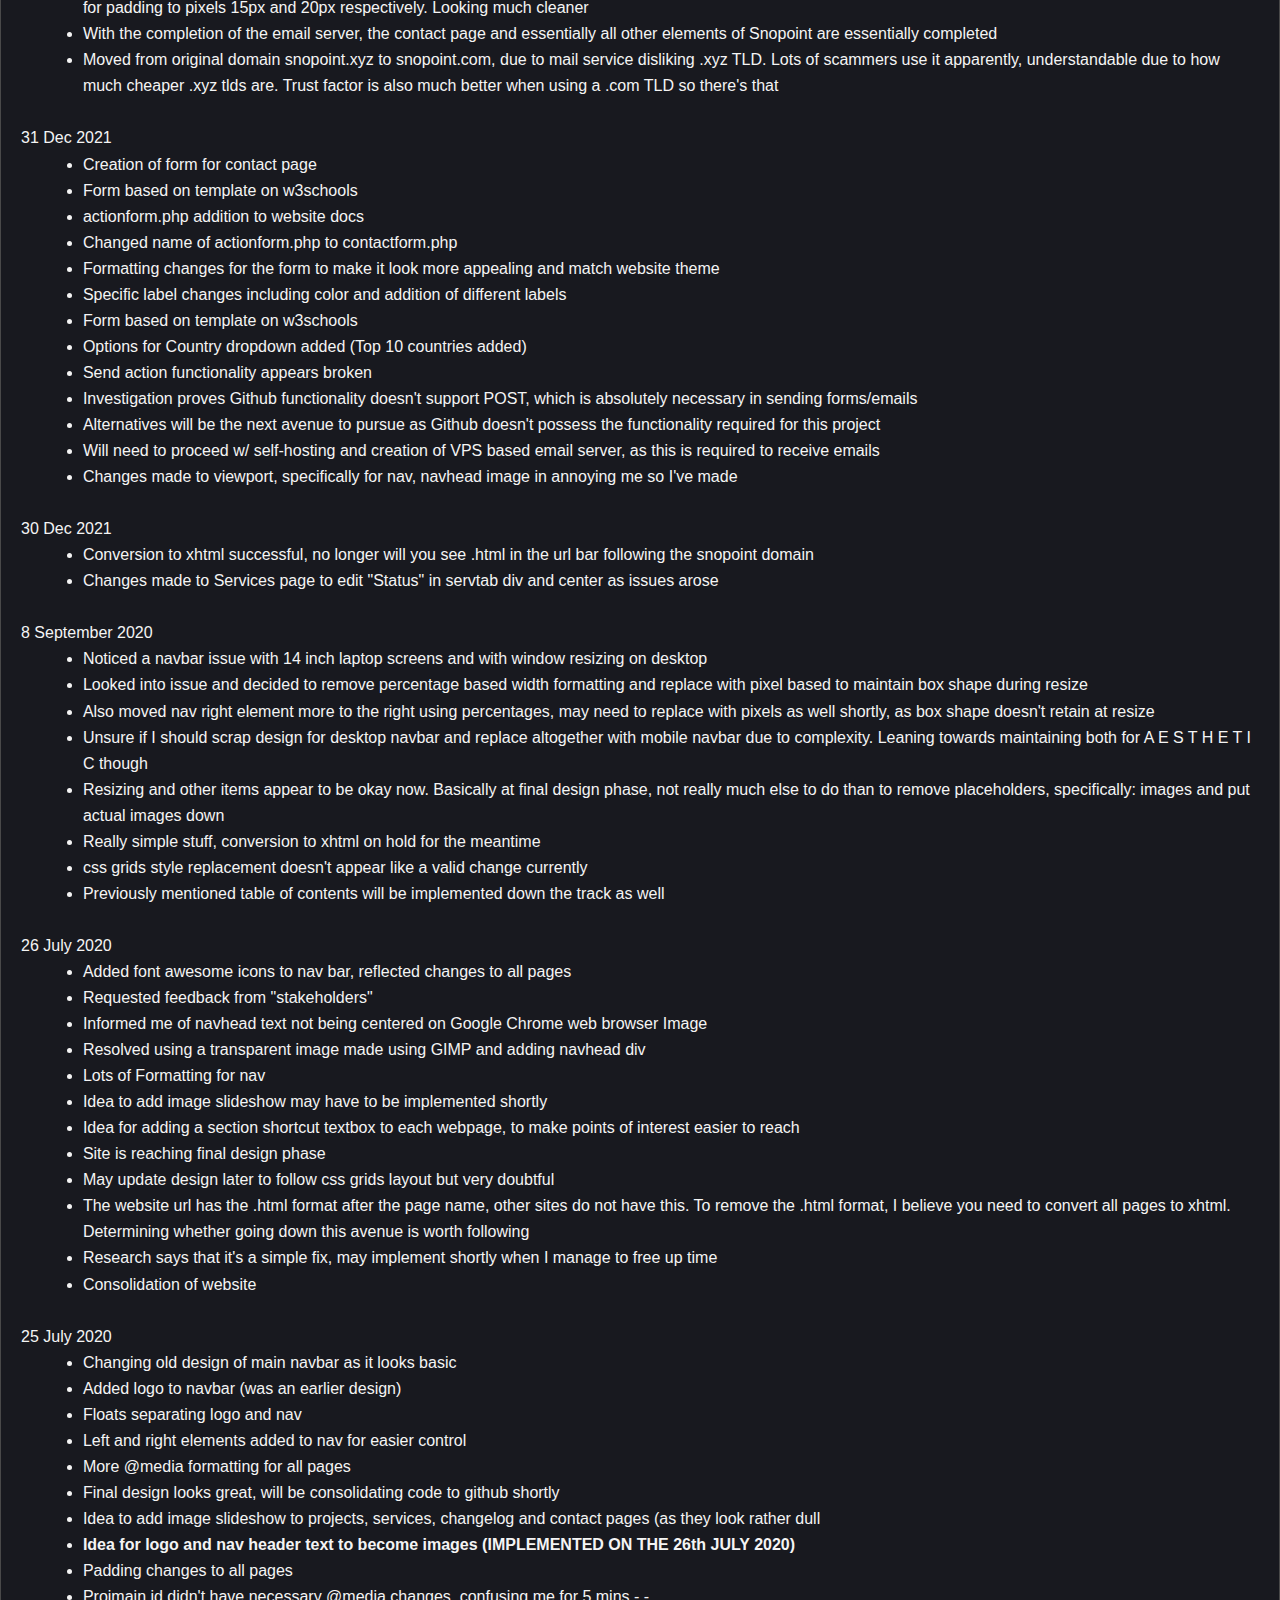
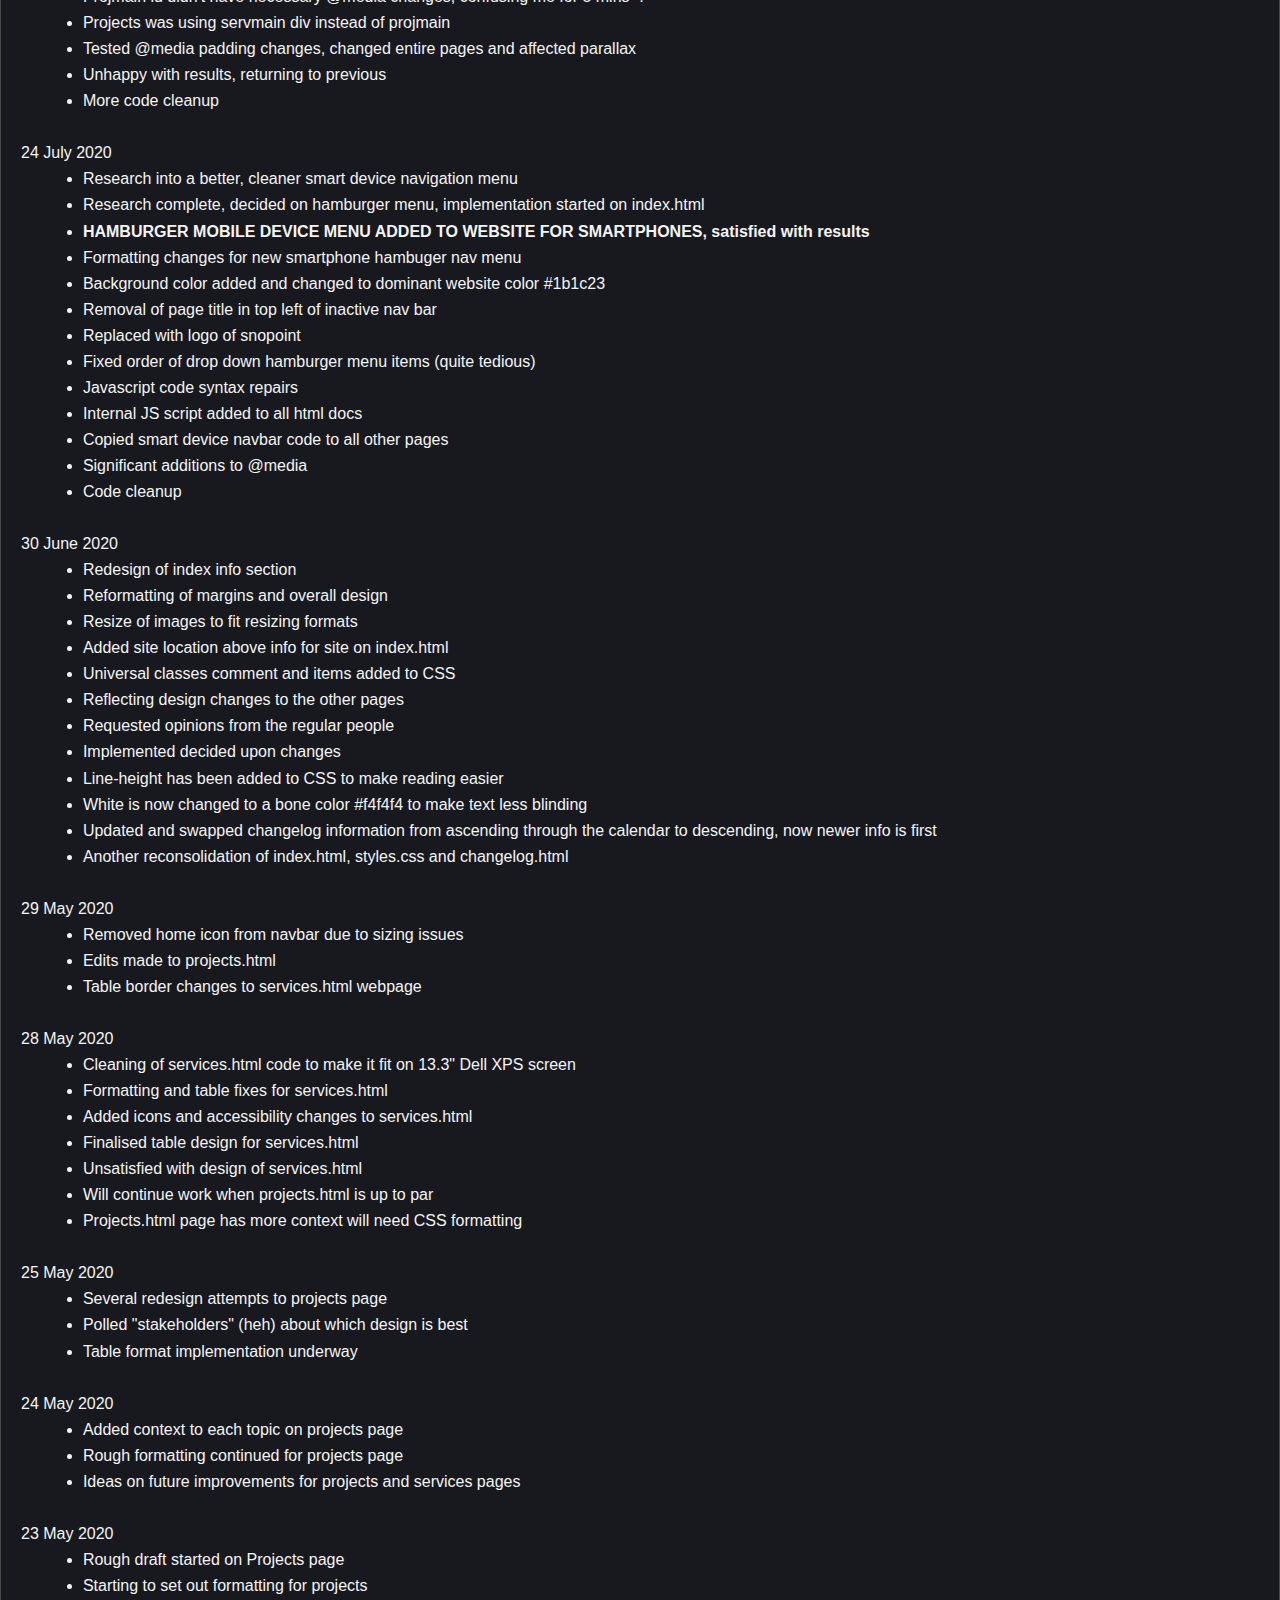
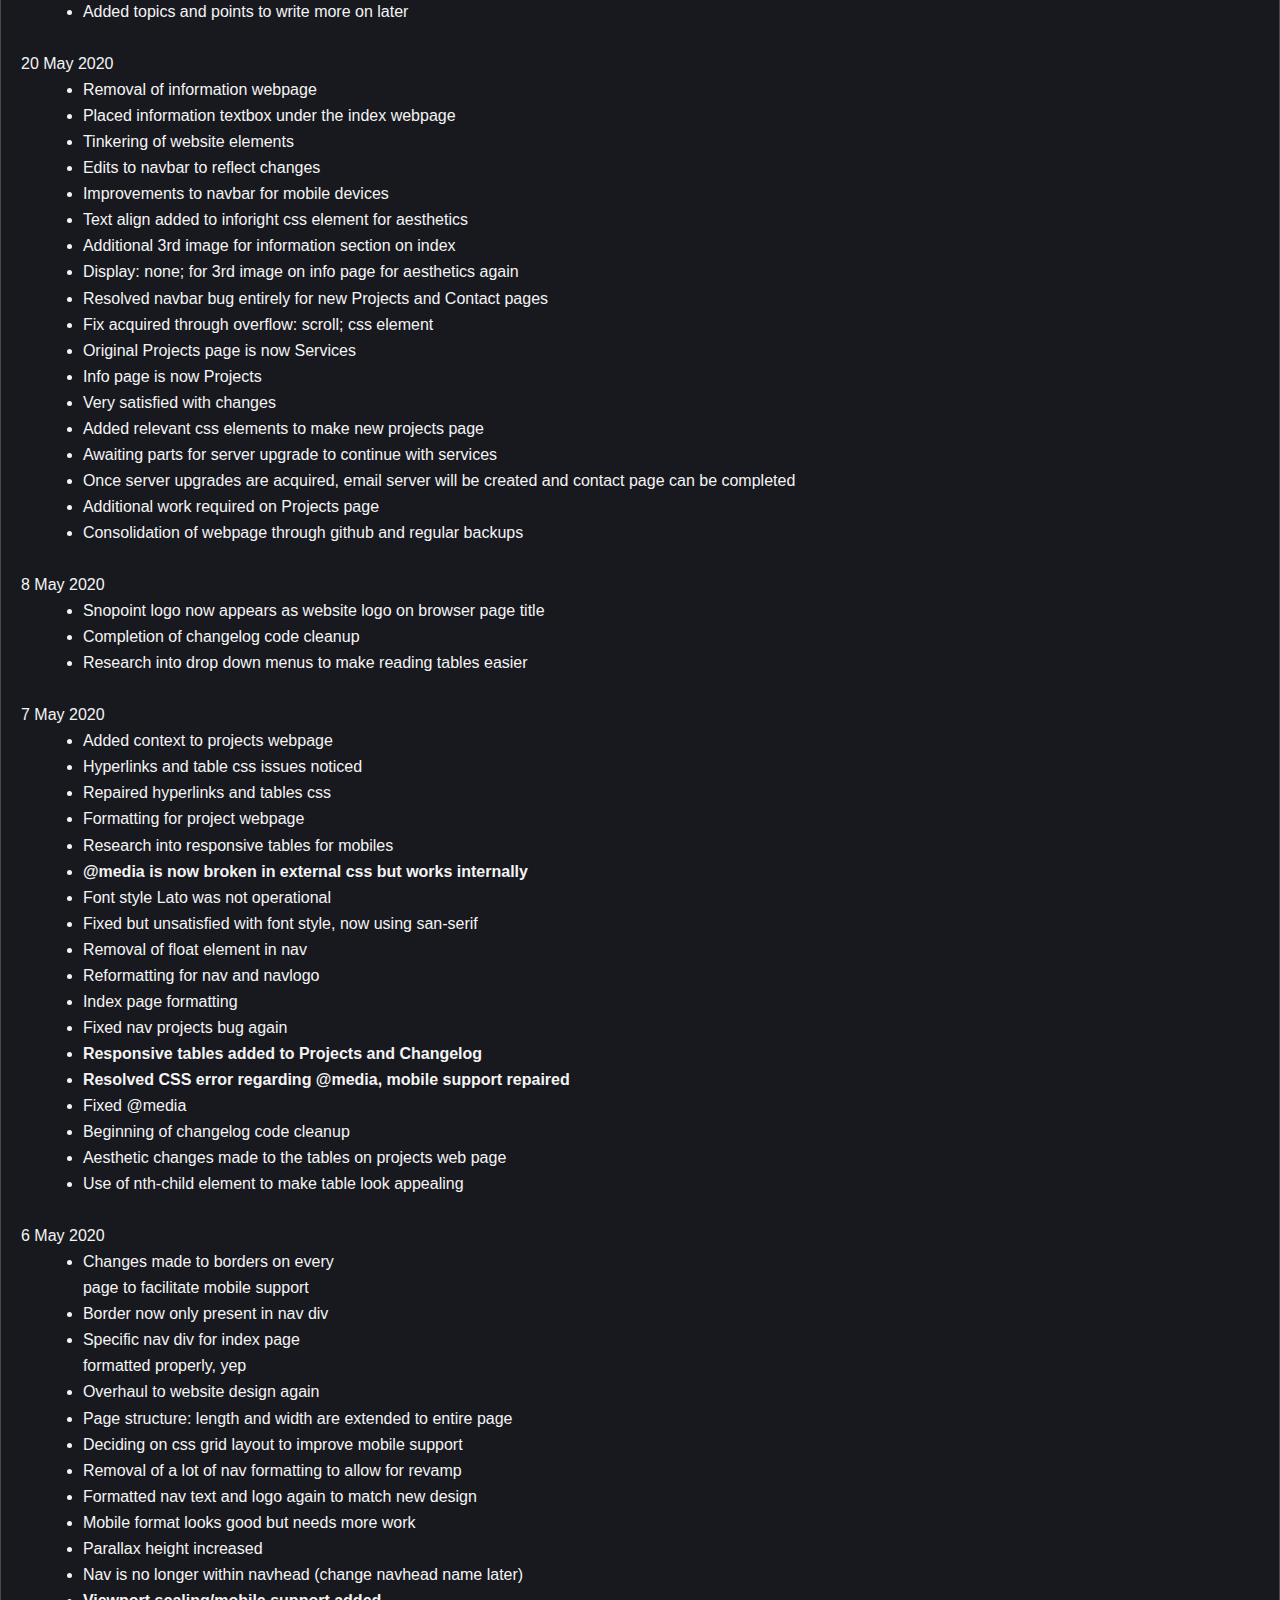
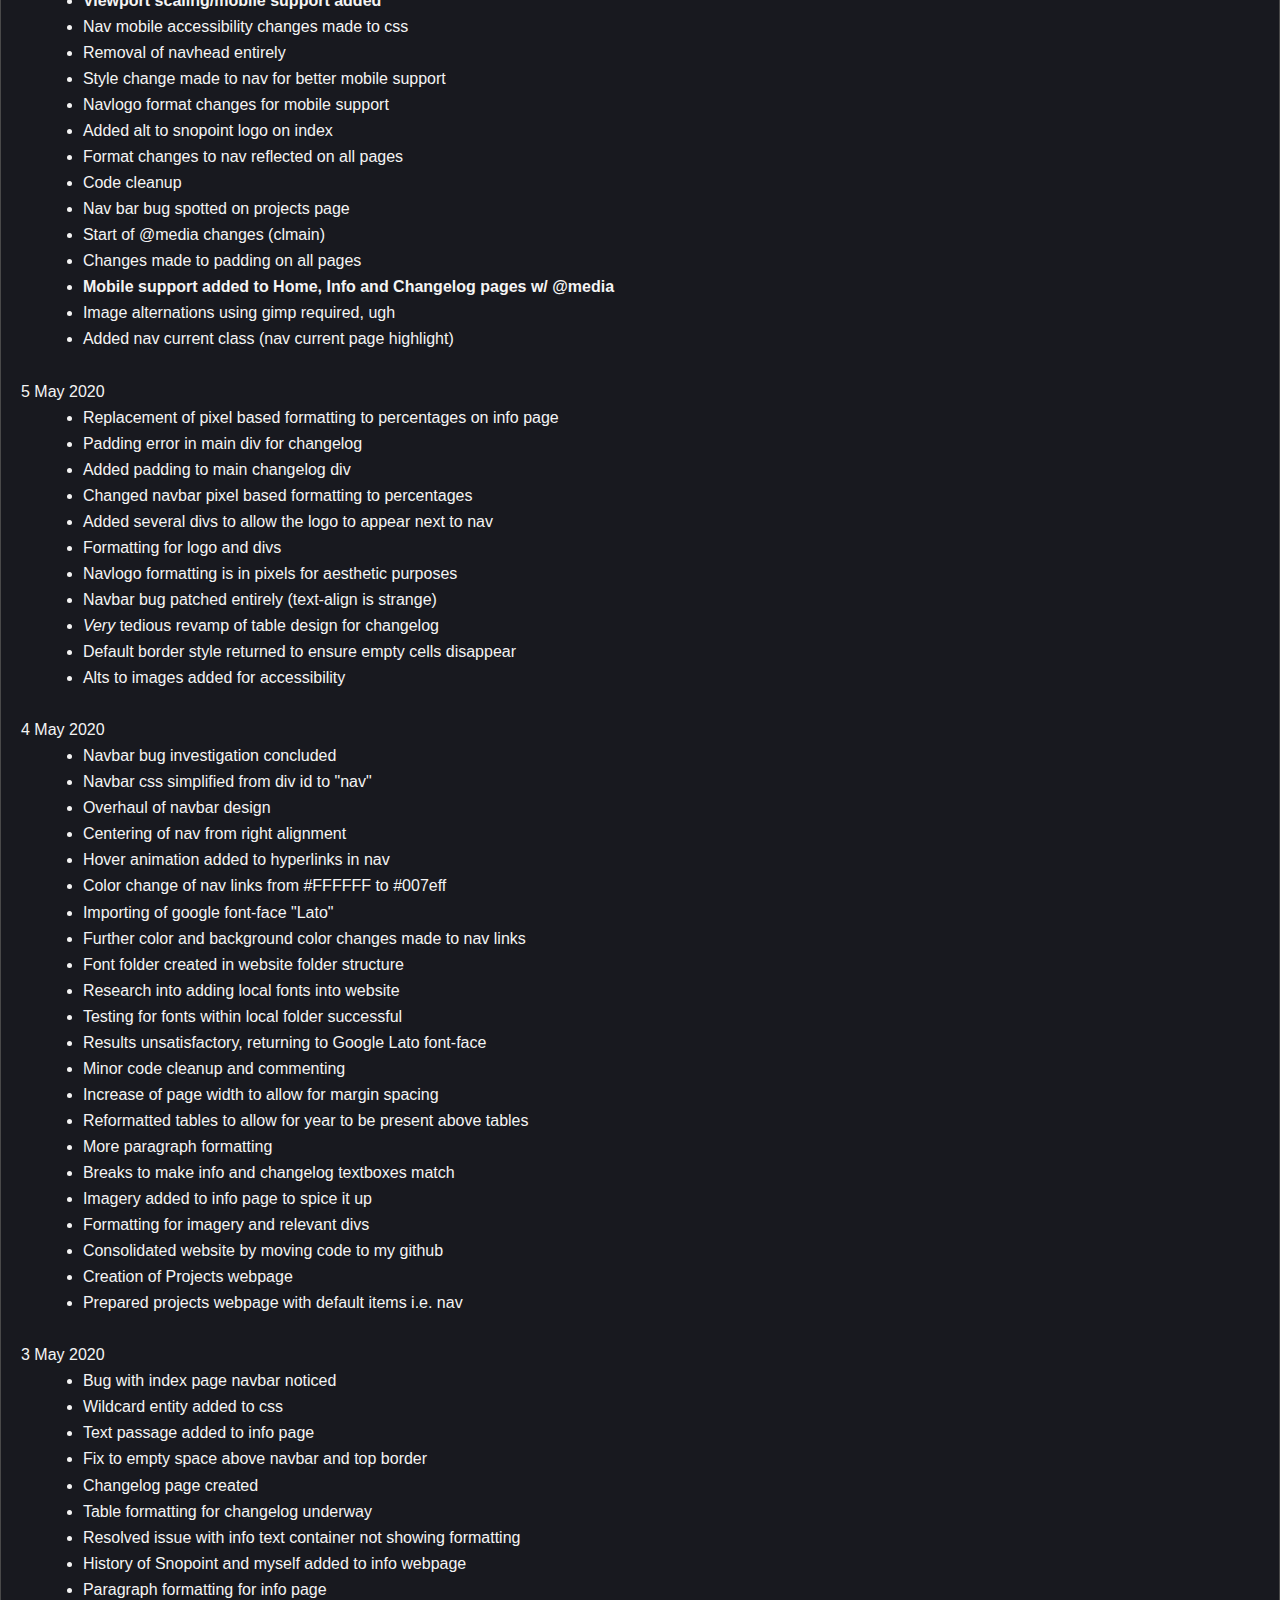
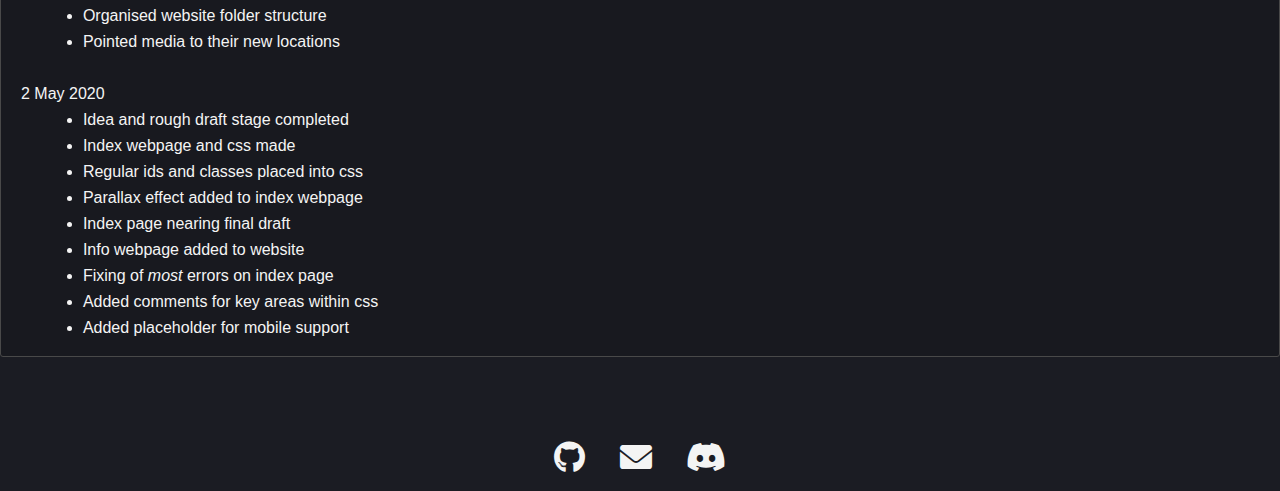
==== commit c7102f28: "Update changelog.html" ====
--- a/changelog.html
+++ b/changelog.html
@@ -63,10 +63,6 @@
 					<li>So I just found out yesterday that my mail server died. I think it was due to Ubuntu updates or the SQL database got corrupted. Regardless, I'll need to dedicate time to repair the mail server. In the meantime, I have set the footer links to point to an alternative gmail address.</li>
 				</ul>
 				<br>
-					<p>10 April 2022</p>
-				<ul>
-					<li>Revival of contacts form. Still no email service backing as github won't allow and also security vulnerability. But please view at: <a class="emphasis" href="https://snopoint.com/contact">https://snopoint.com/contact</a></li>
-				</ul>
 					<p>13 April 2022</p>
 				<ul>
 					<li>Welcome visitors! Site traffic has increased significantly, it's brilliant. <a class="emphasis" href="../images/brilliant.png">view image</a></li>
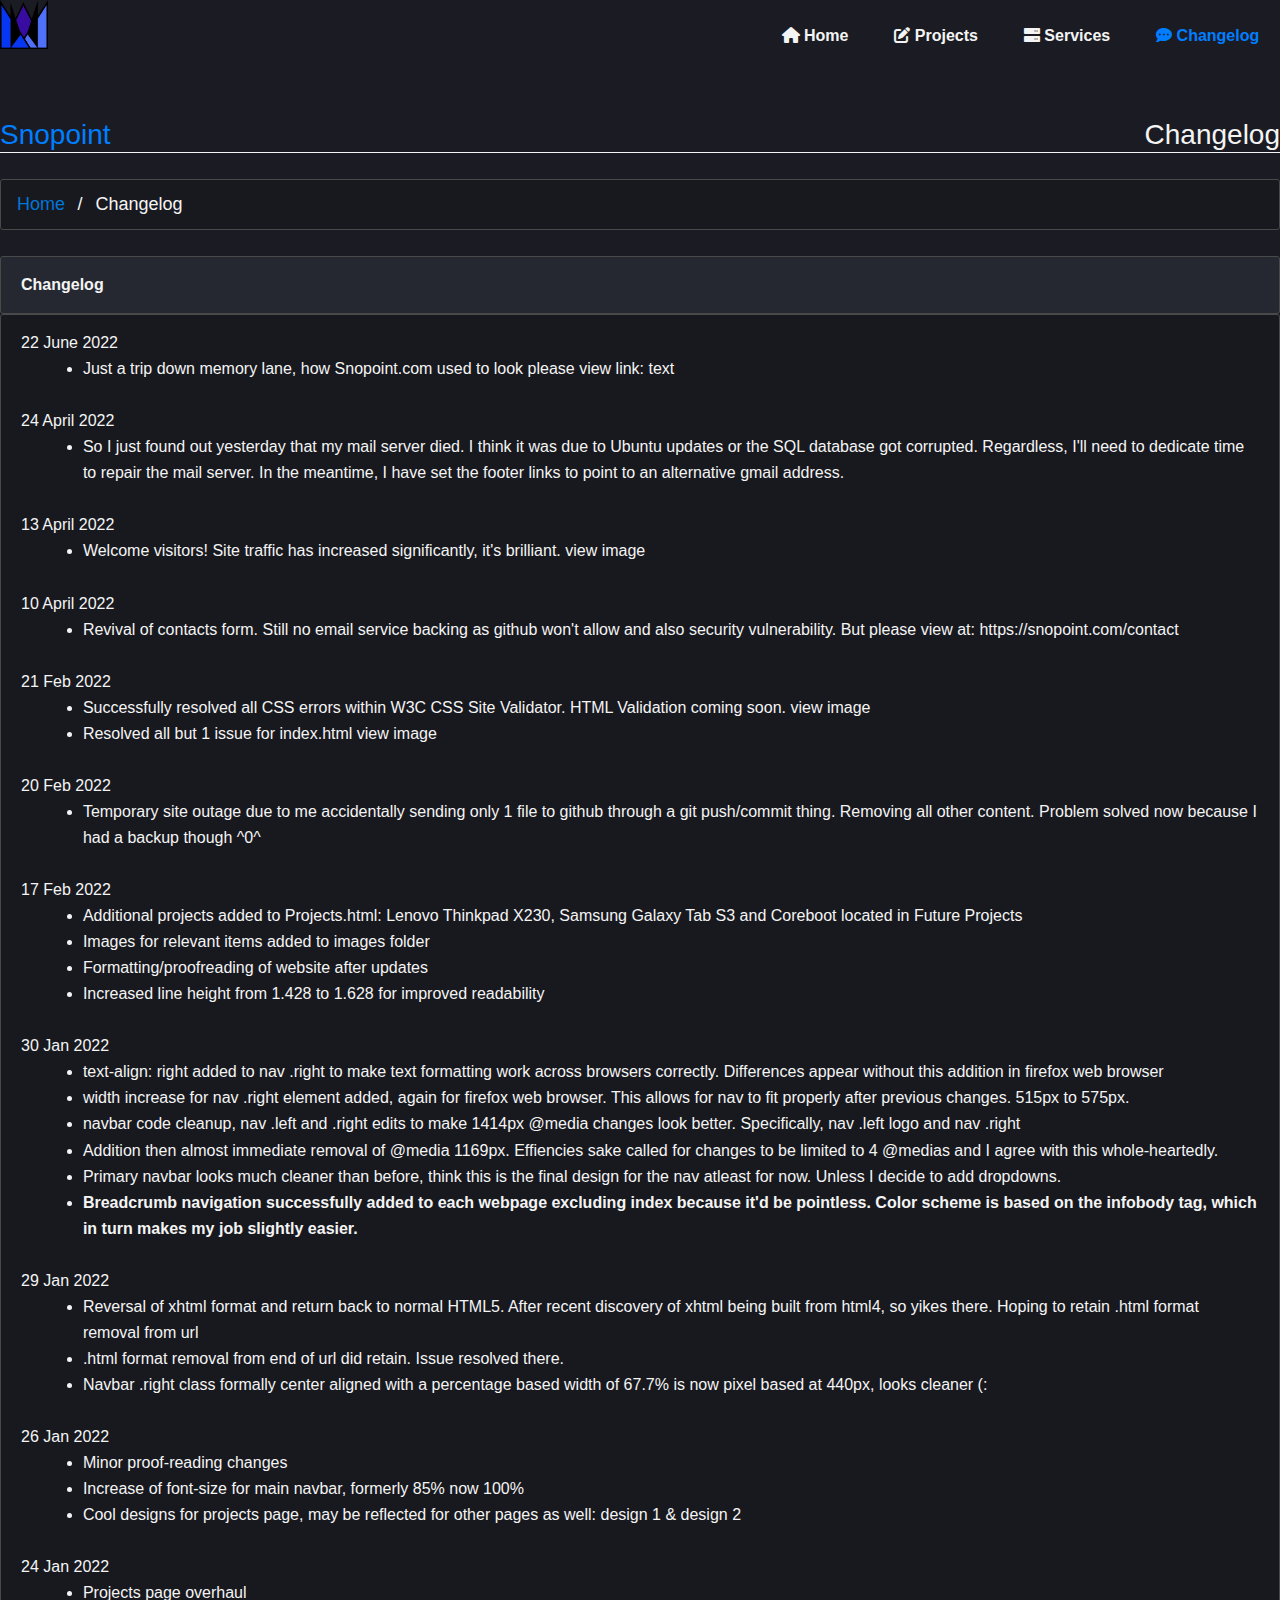
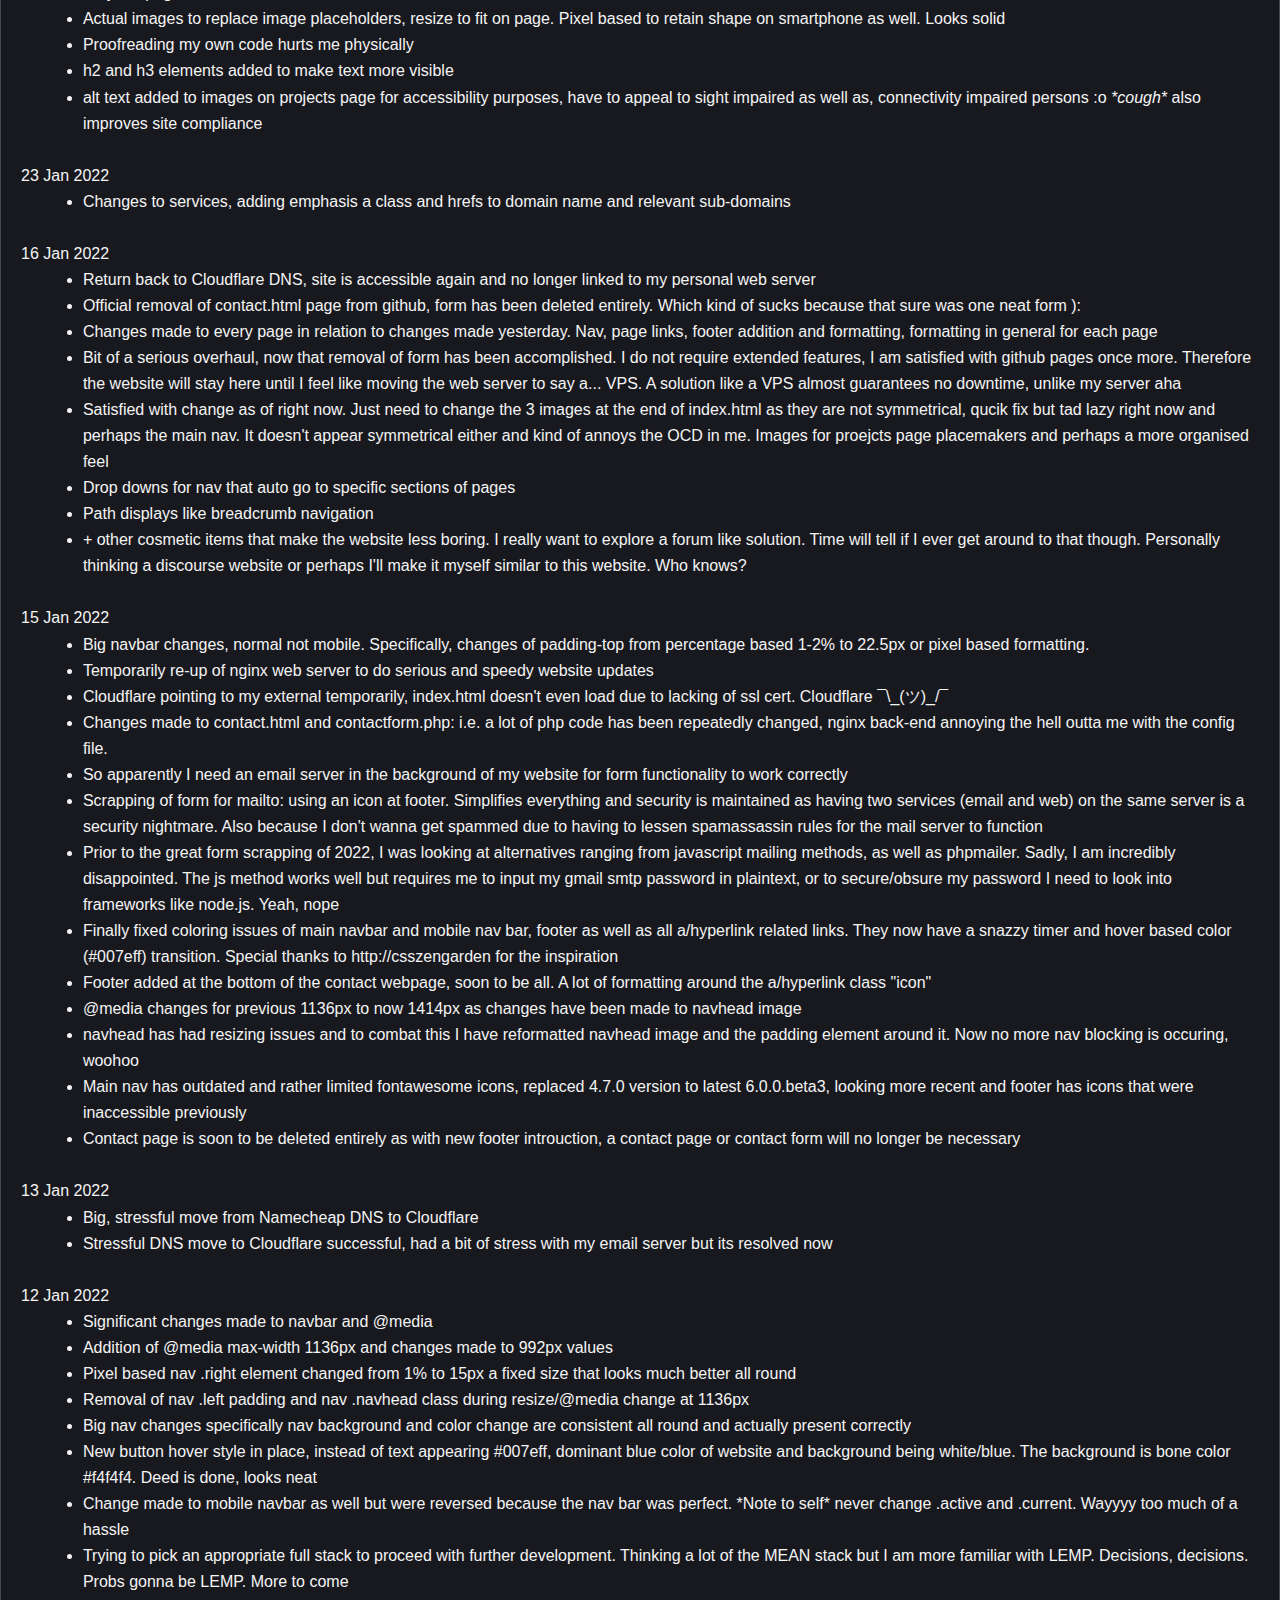
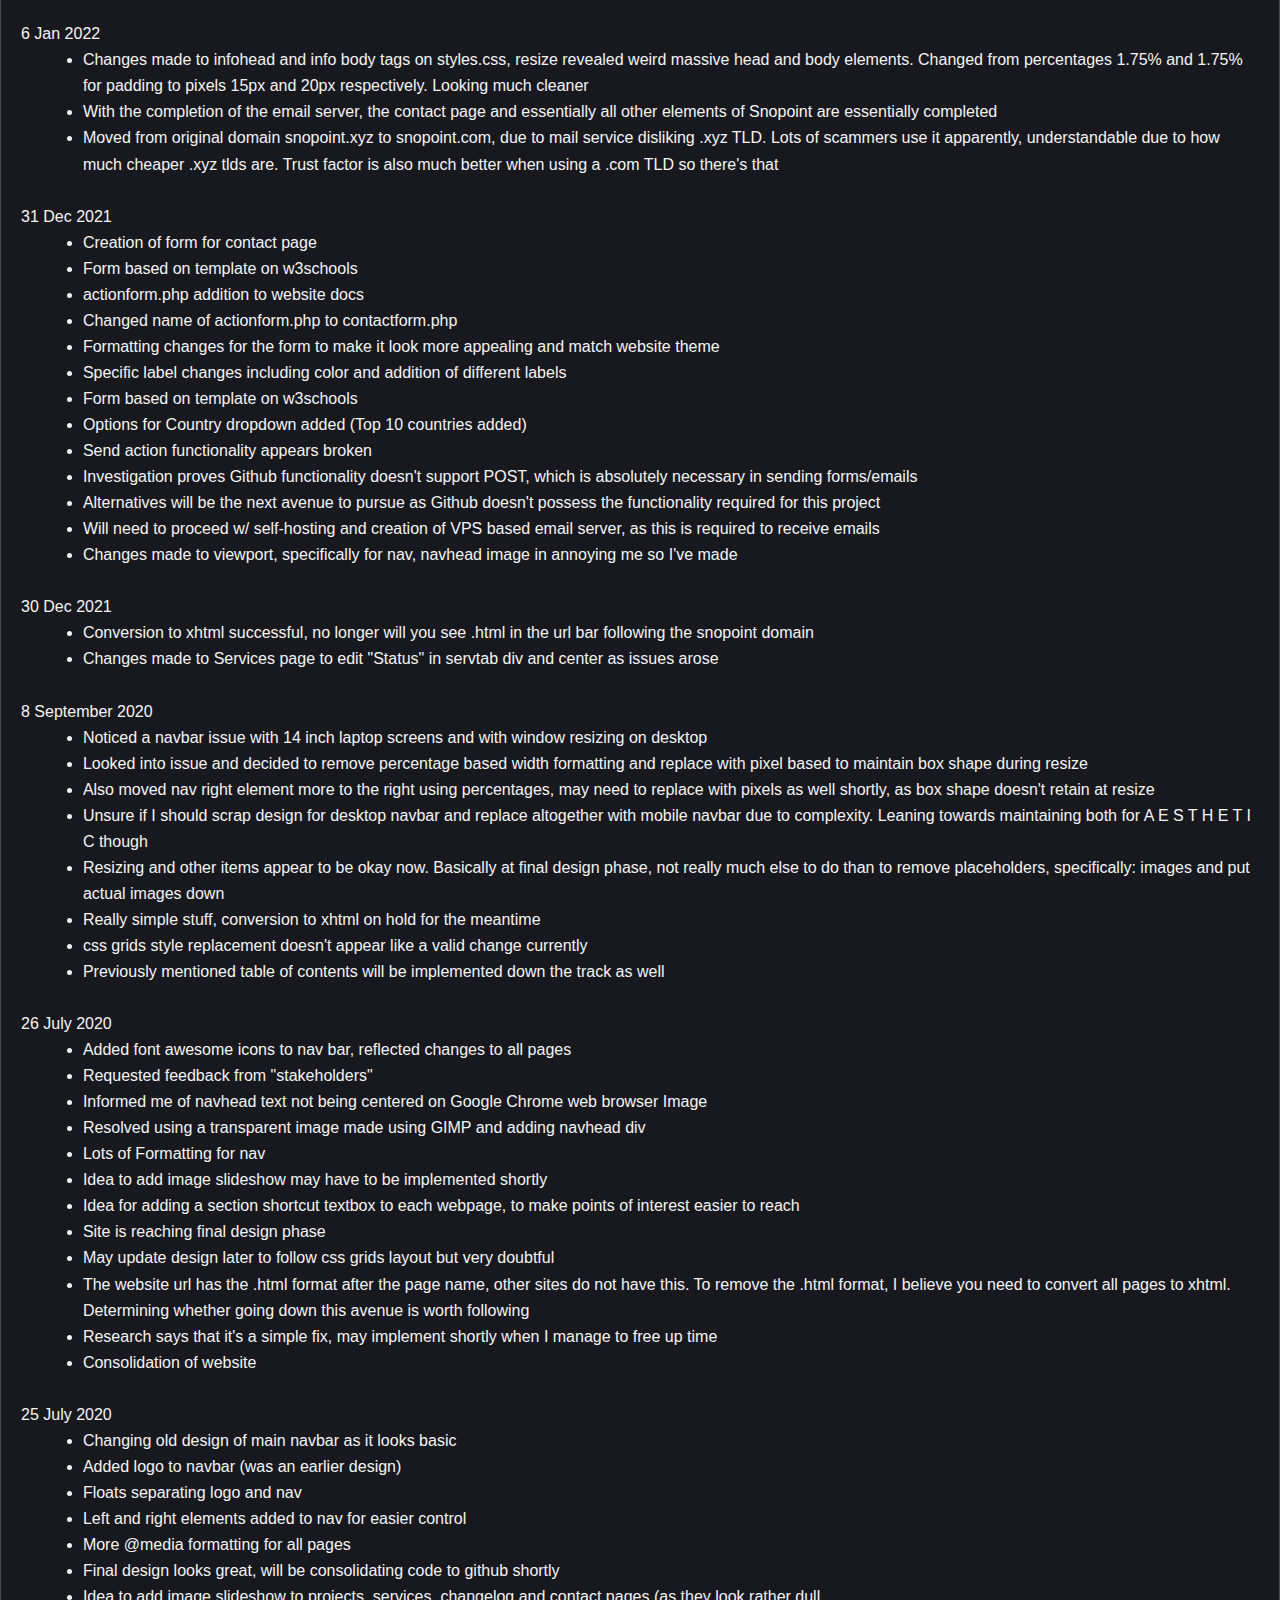
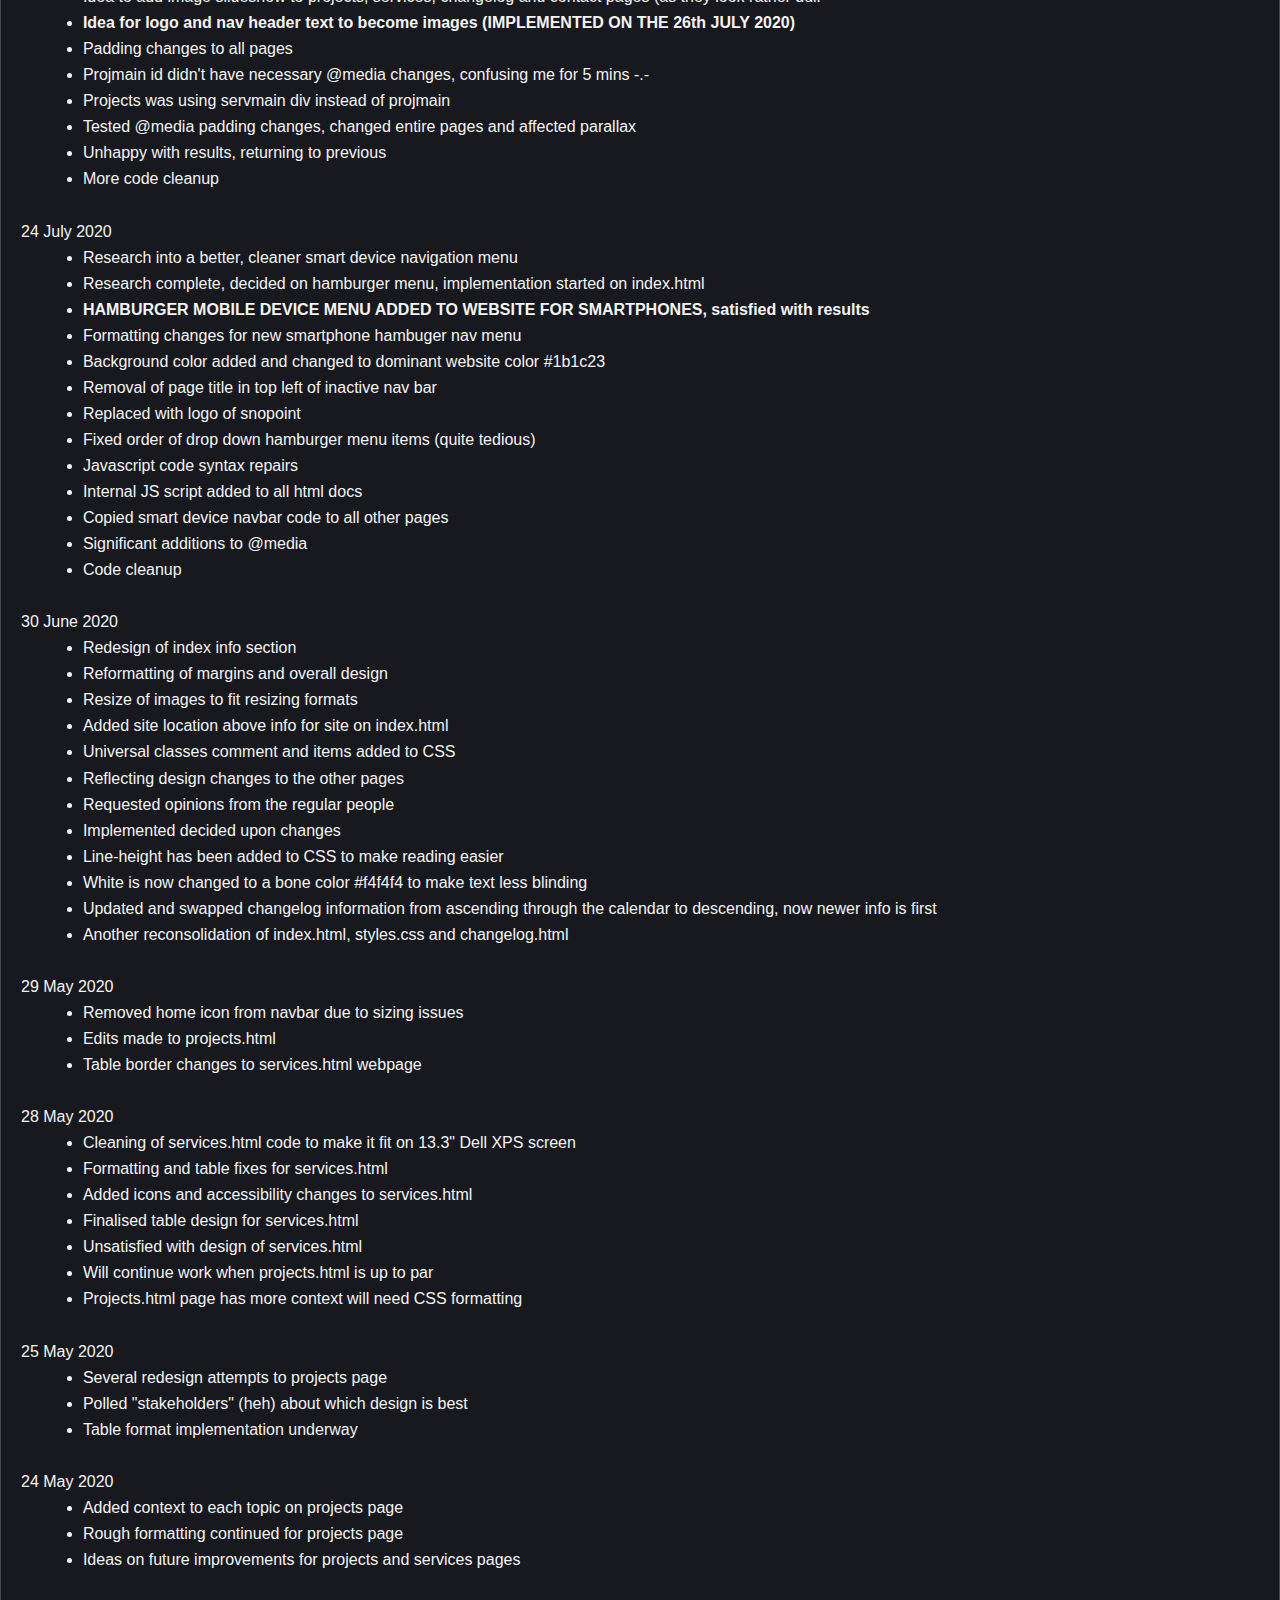
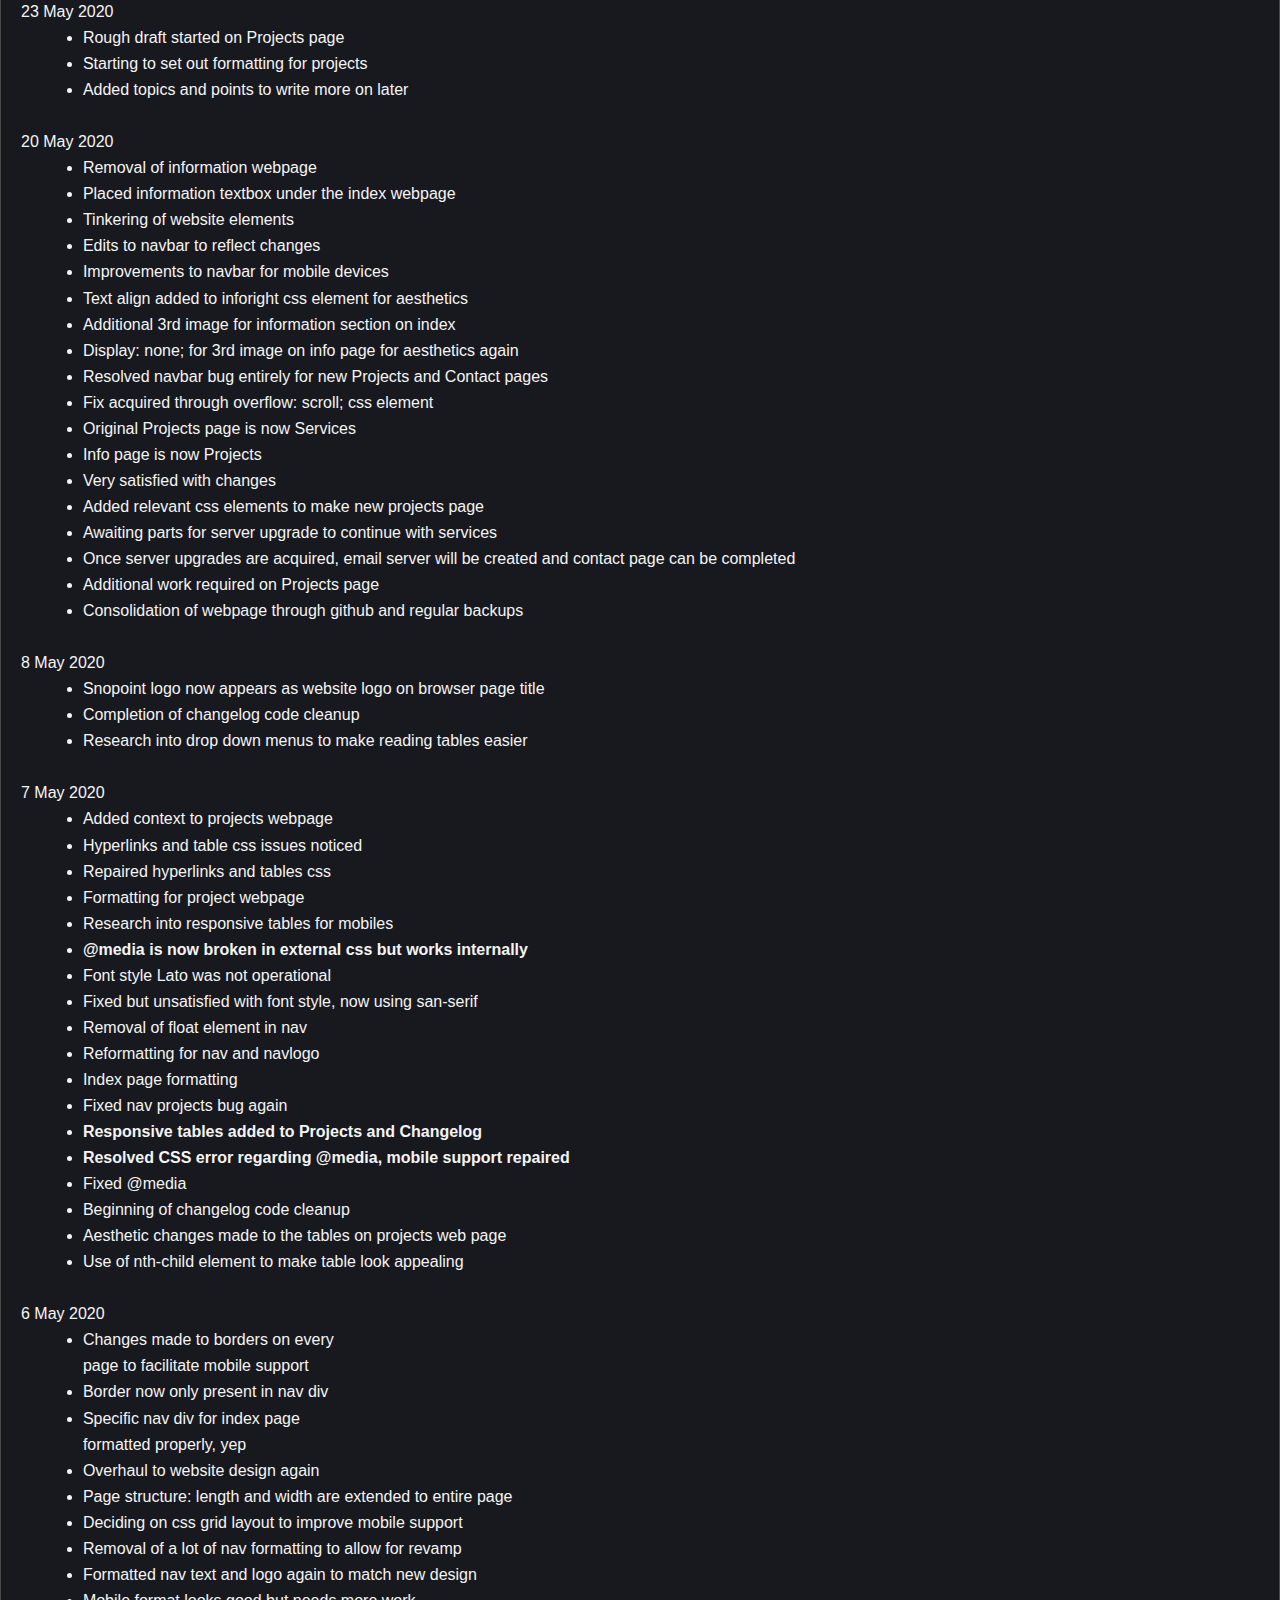
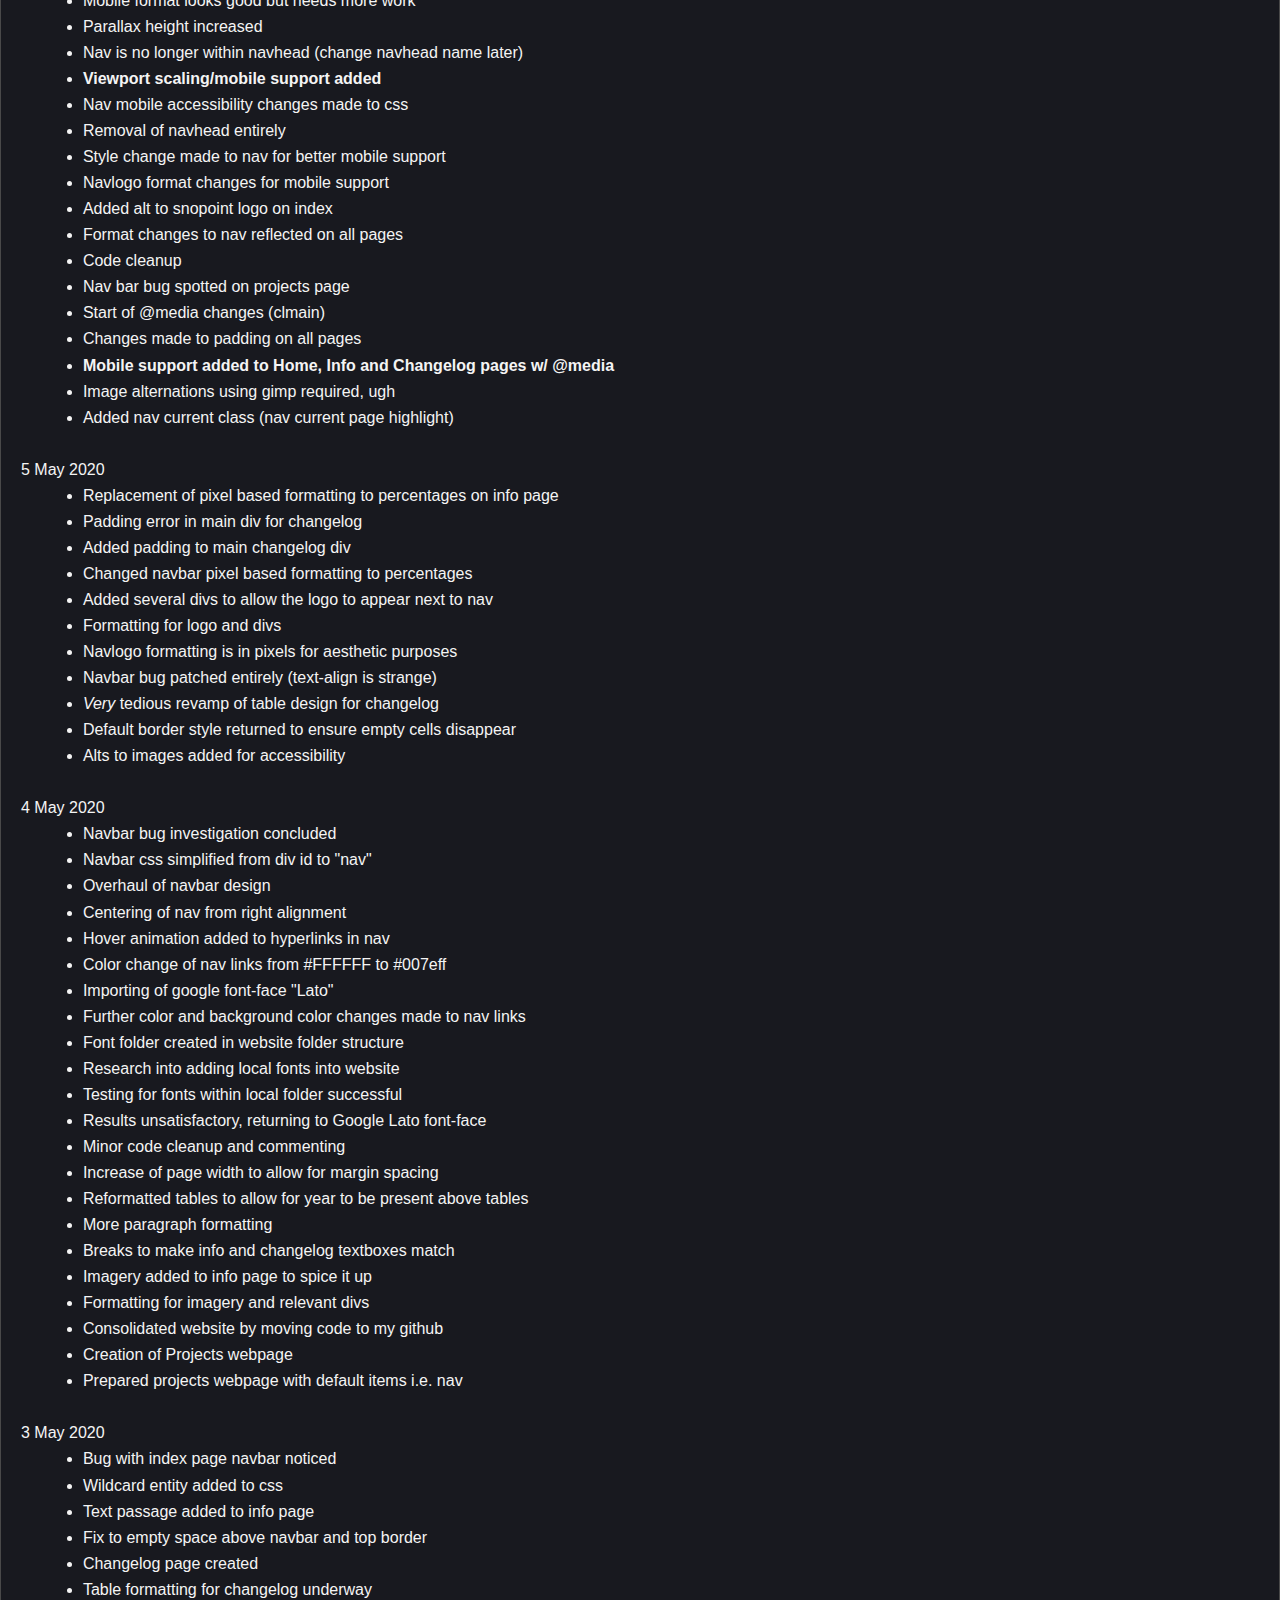
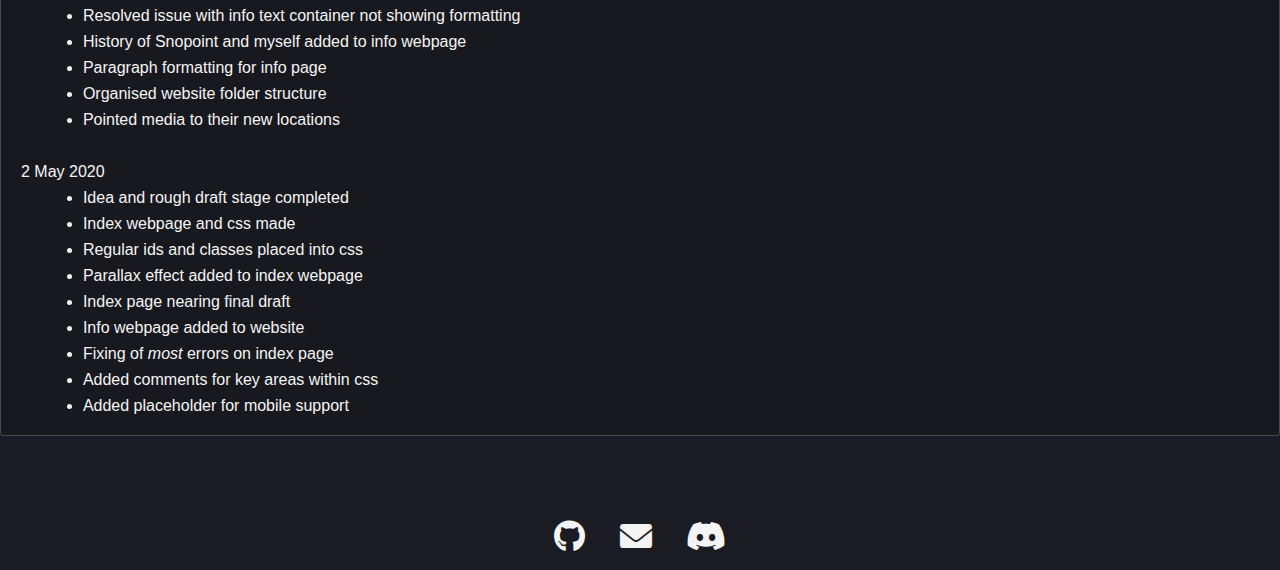
==== commit 90482779: "Update changelog.html" ====
--- a/changelog.html
+++ b/changelog.html
@@ -58,6 +58,11 @@
 				<br>
 				<div class="infohead"><b>Changelog</b></div>
 				<div class="infobody">
+					<p>22 June 2022</p>
+				<ul>
+					<li>Just a trip down memory lane, how Snopoint.com used to look please view link: <a class="emphasis" href="../images/older_design.png">text</a></li>
+				</ul>
+				<br>
 					<p>24 April 2022</p>
 				<ul>
 					<li>So I just found out yesterday that my mail server died. I think it was due to Ubuntu updates or the SQL database got corrupted. Regardless, I'll need to dedicate time to repair the mail server. In the meantime, I have set the footer links to point to an alternative gmail address.</li>
@@ -515,7 +520,7 @@
 			<footer>
 				<div class="footer">
 					<a class="icon" href="https://github.com/Eneroh"><i class="fa-brands fa-github fa-2x" aria-hidden="true"></i></a>
-					<a class="icon" href="mailto:admin@snopoint.com"><i class="fa-solid fa-envelope fa-2x" aria-hidden="true"></i>
+					<a class="icon" href="mailto:pinoy112@gmail.com"><i class="fa-solid fa-envelope fa-2x" aria-hidden="true"></i>
 					<a class="icon" href="https://discord.gg/zjeVQdY7Bn"><i class="fa-brands fa-discord fa-2x"></i></a>
 				</div>
 			</footer>
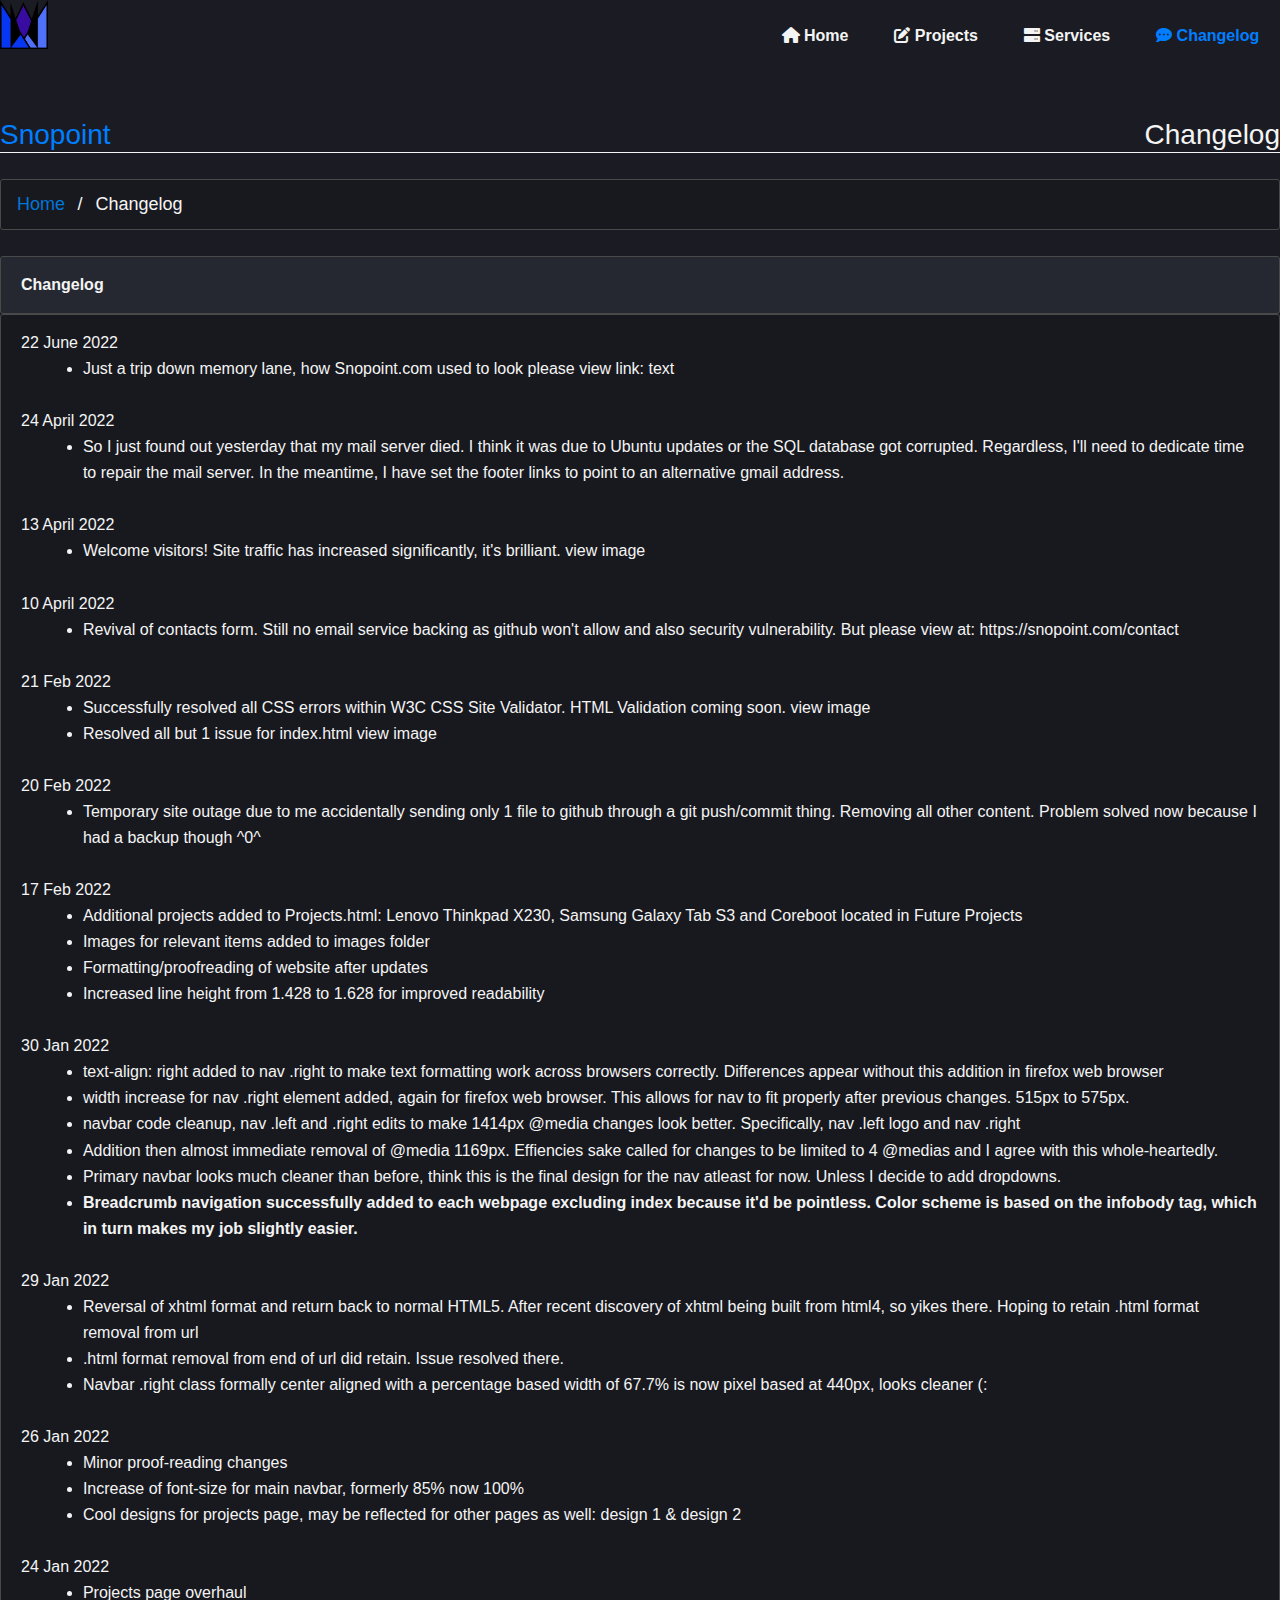
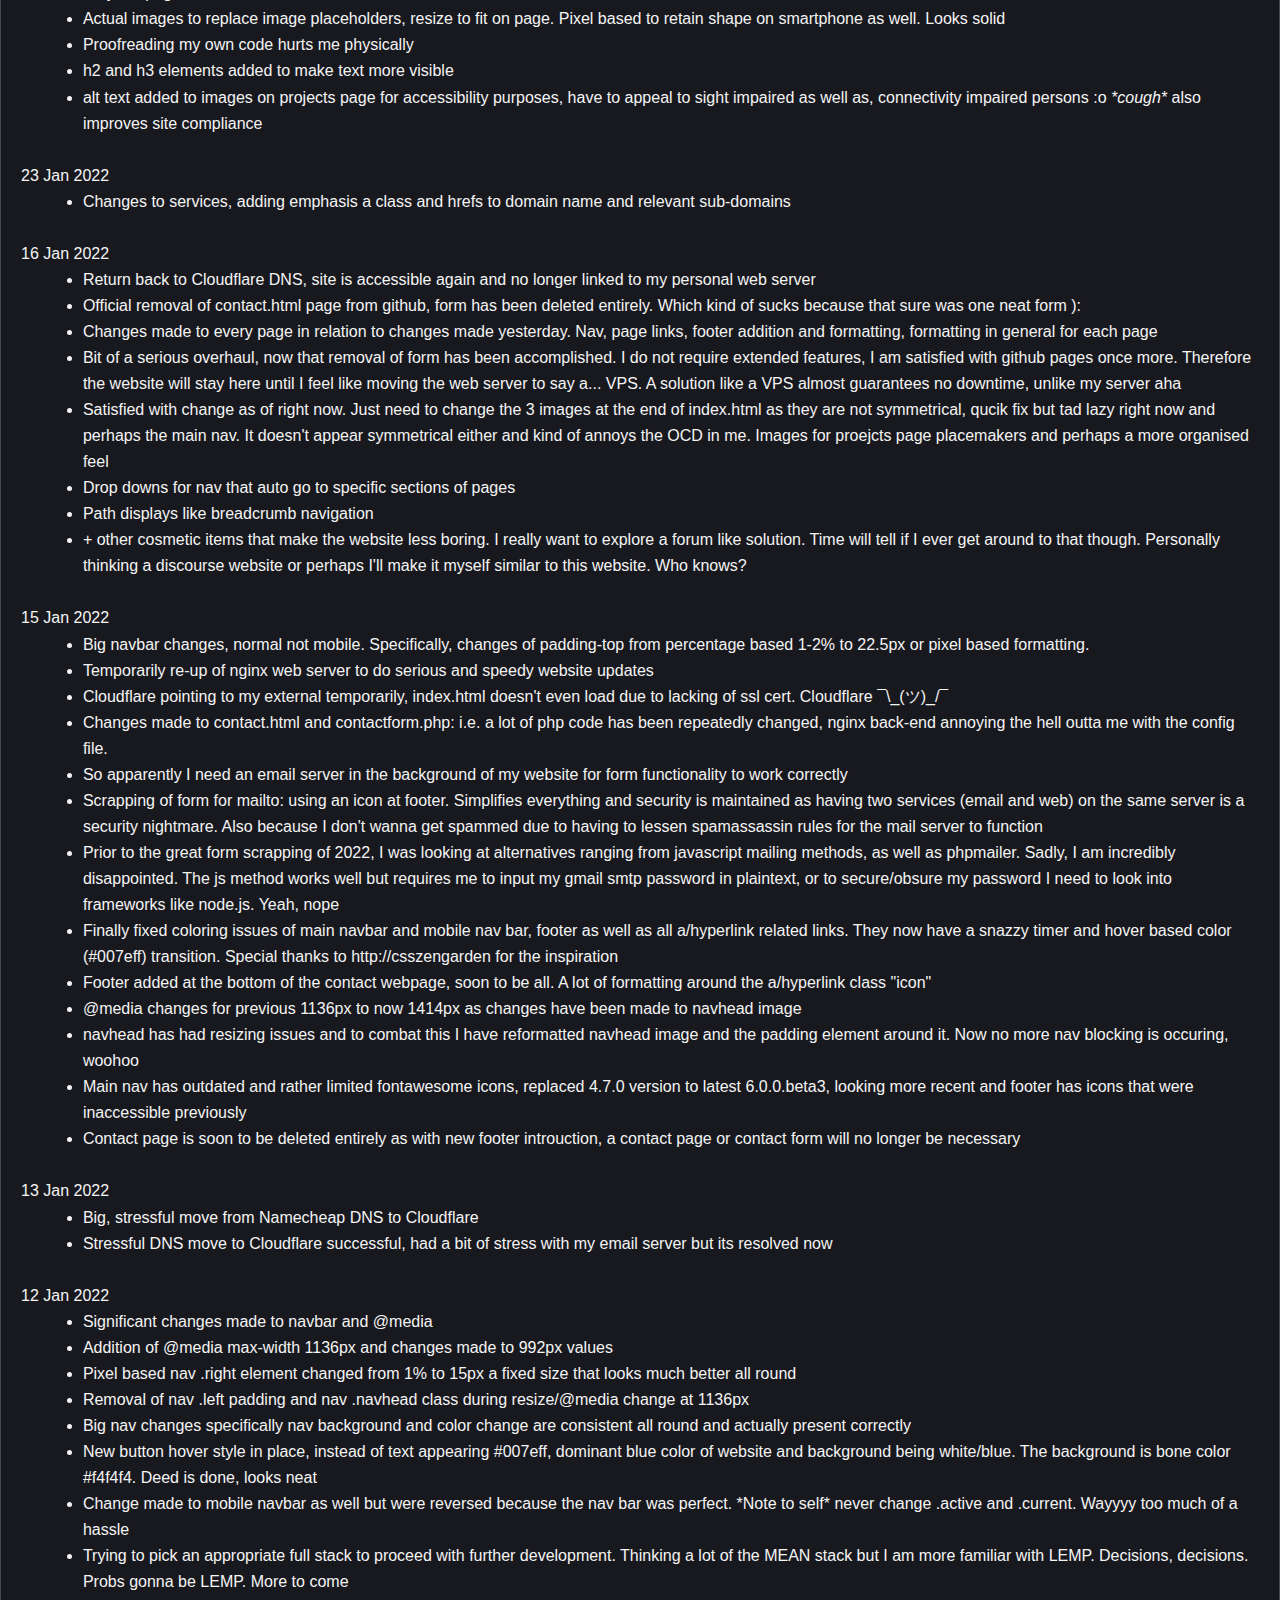
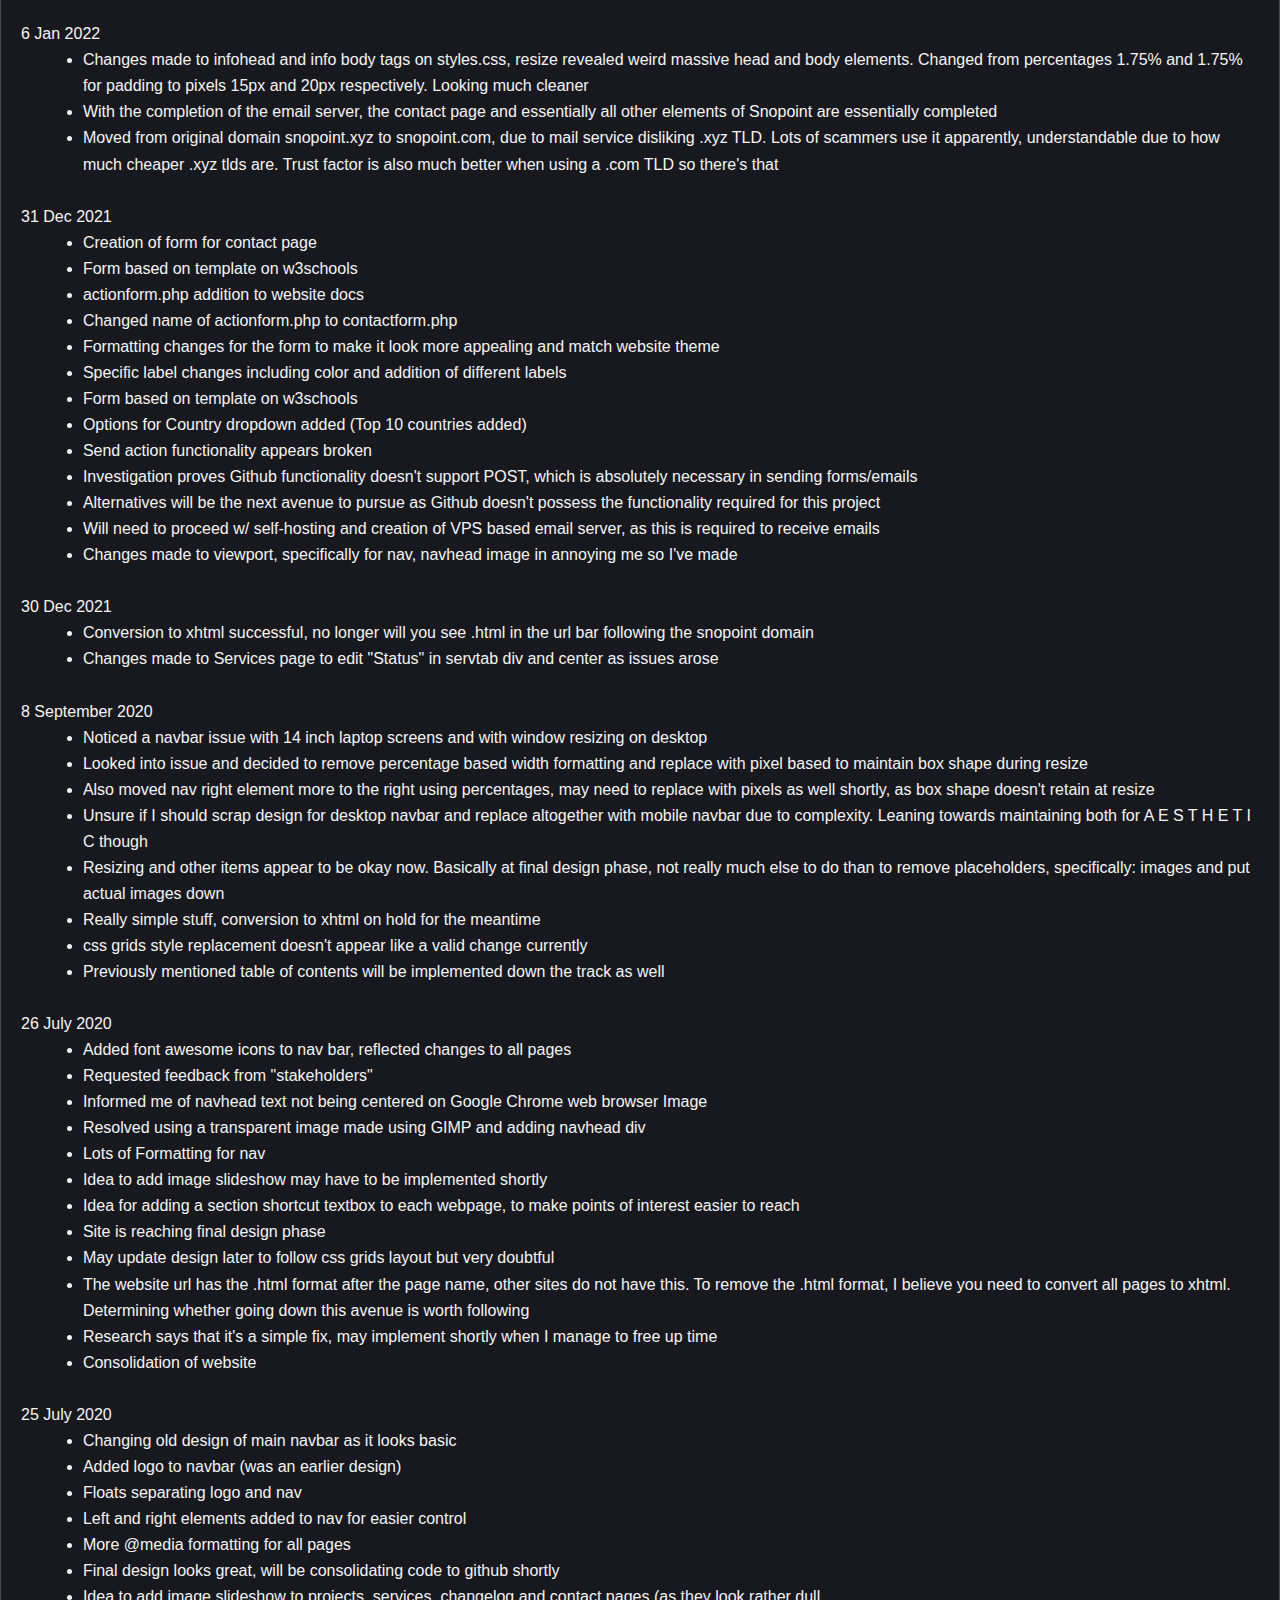
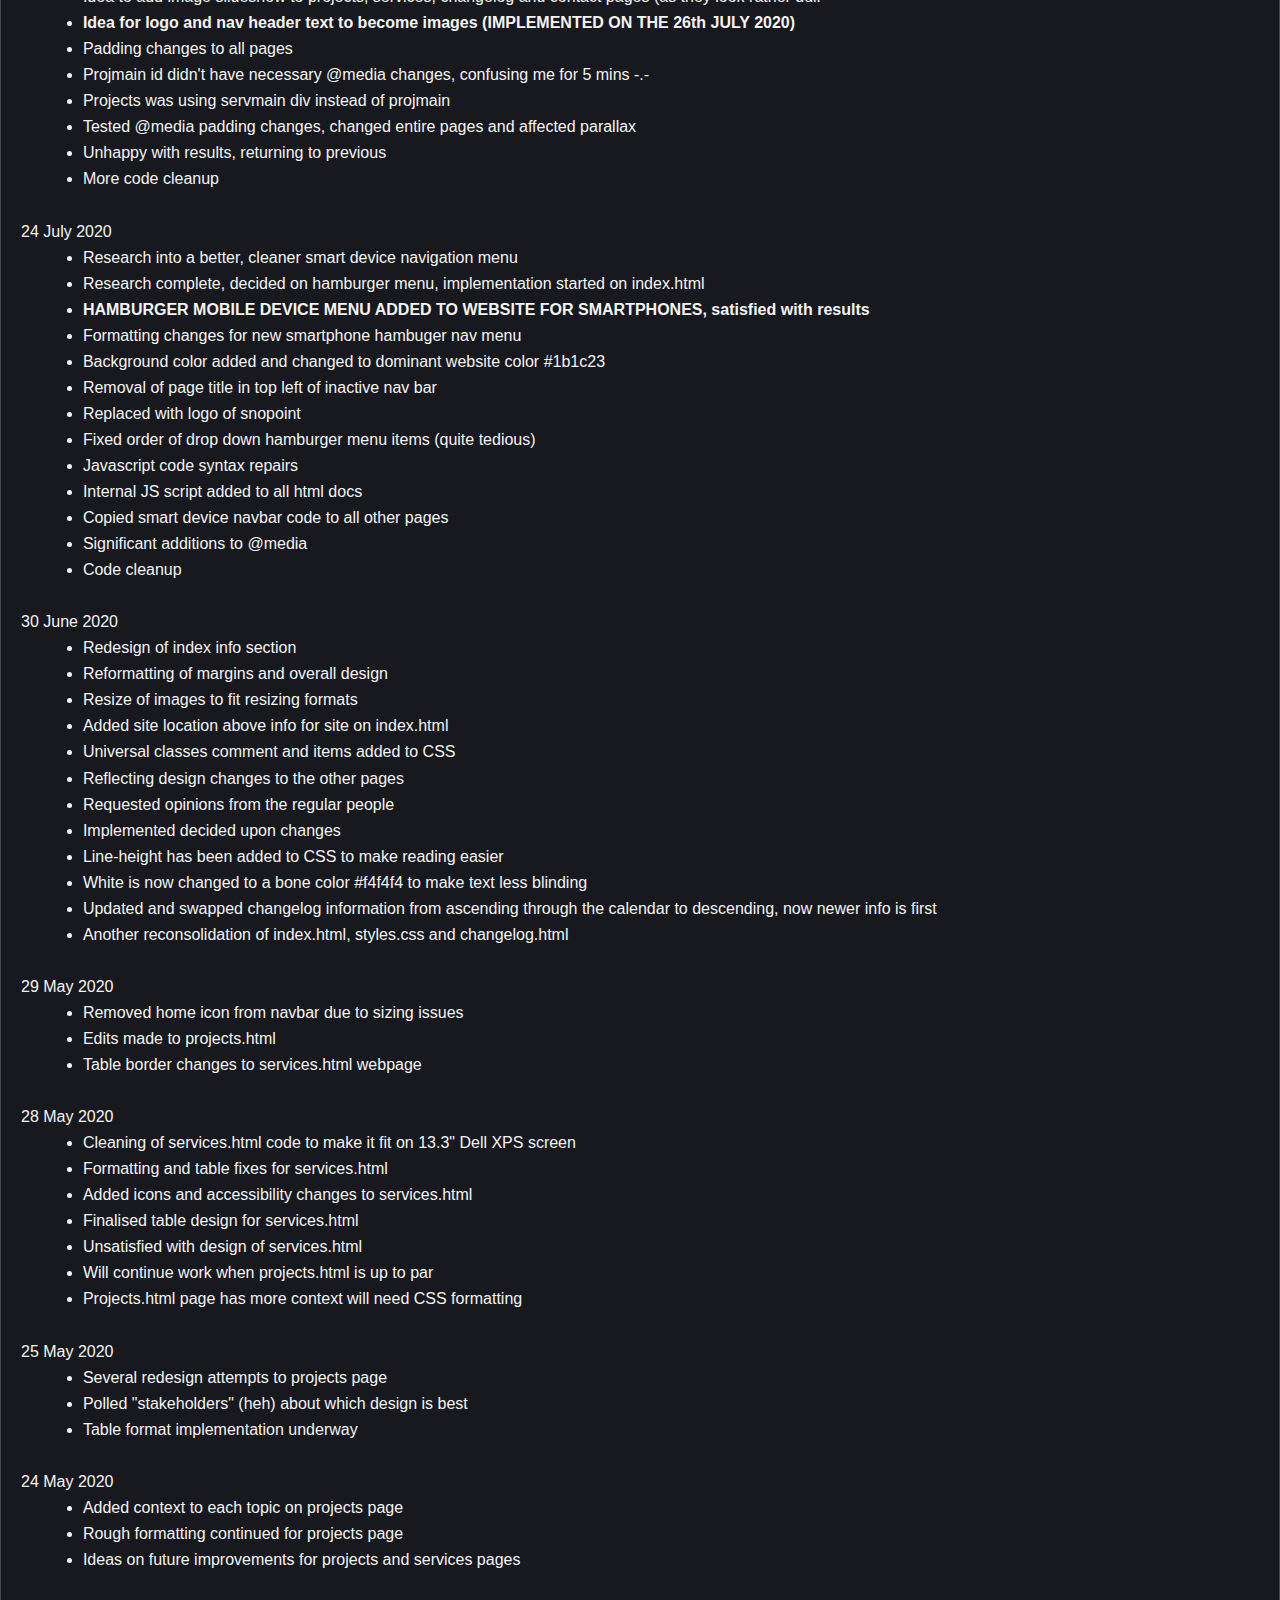
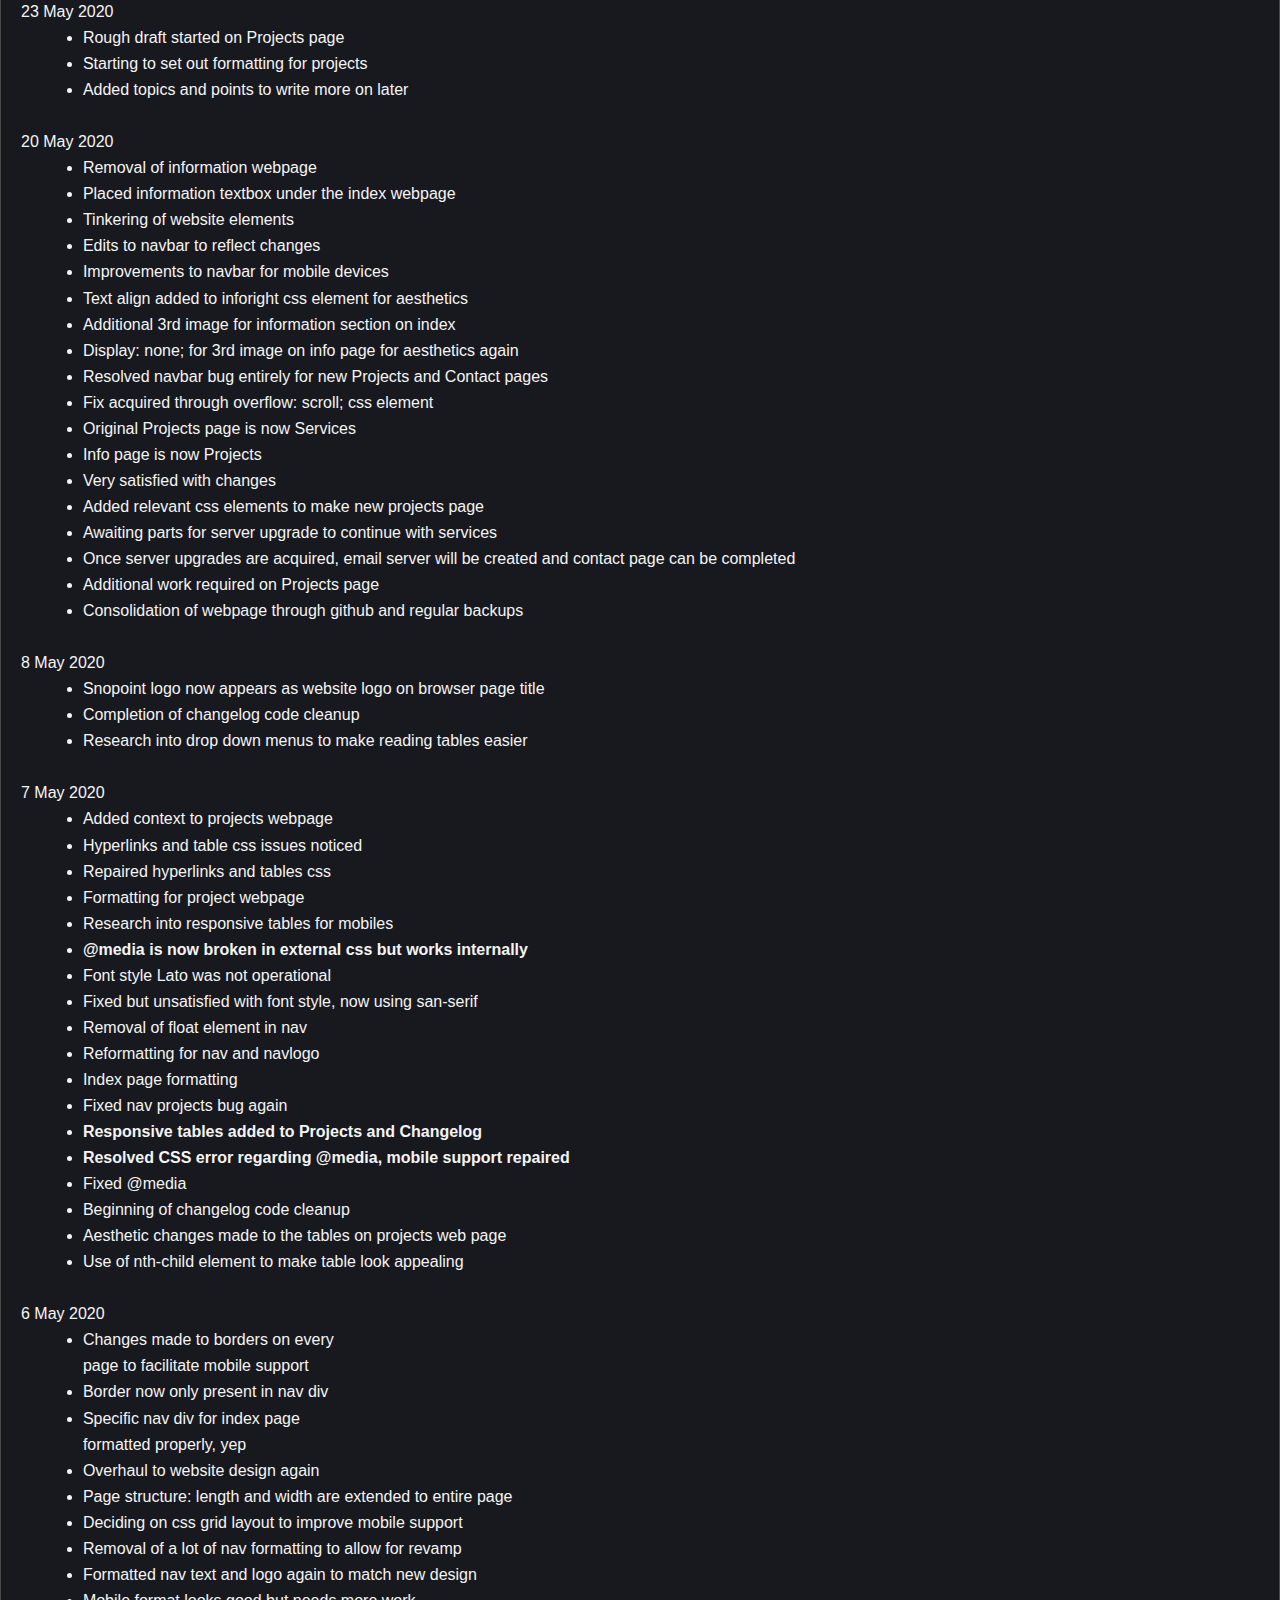
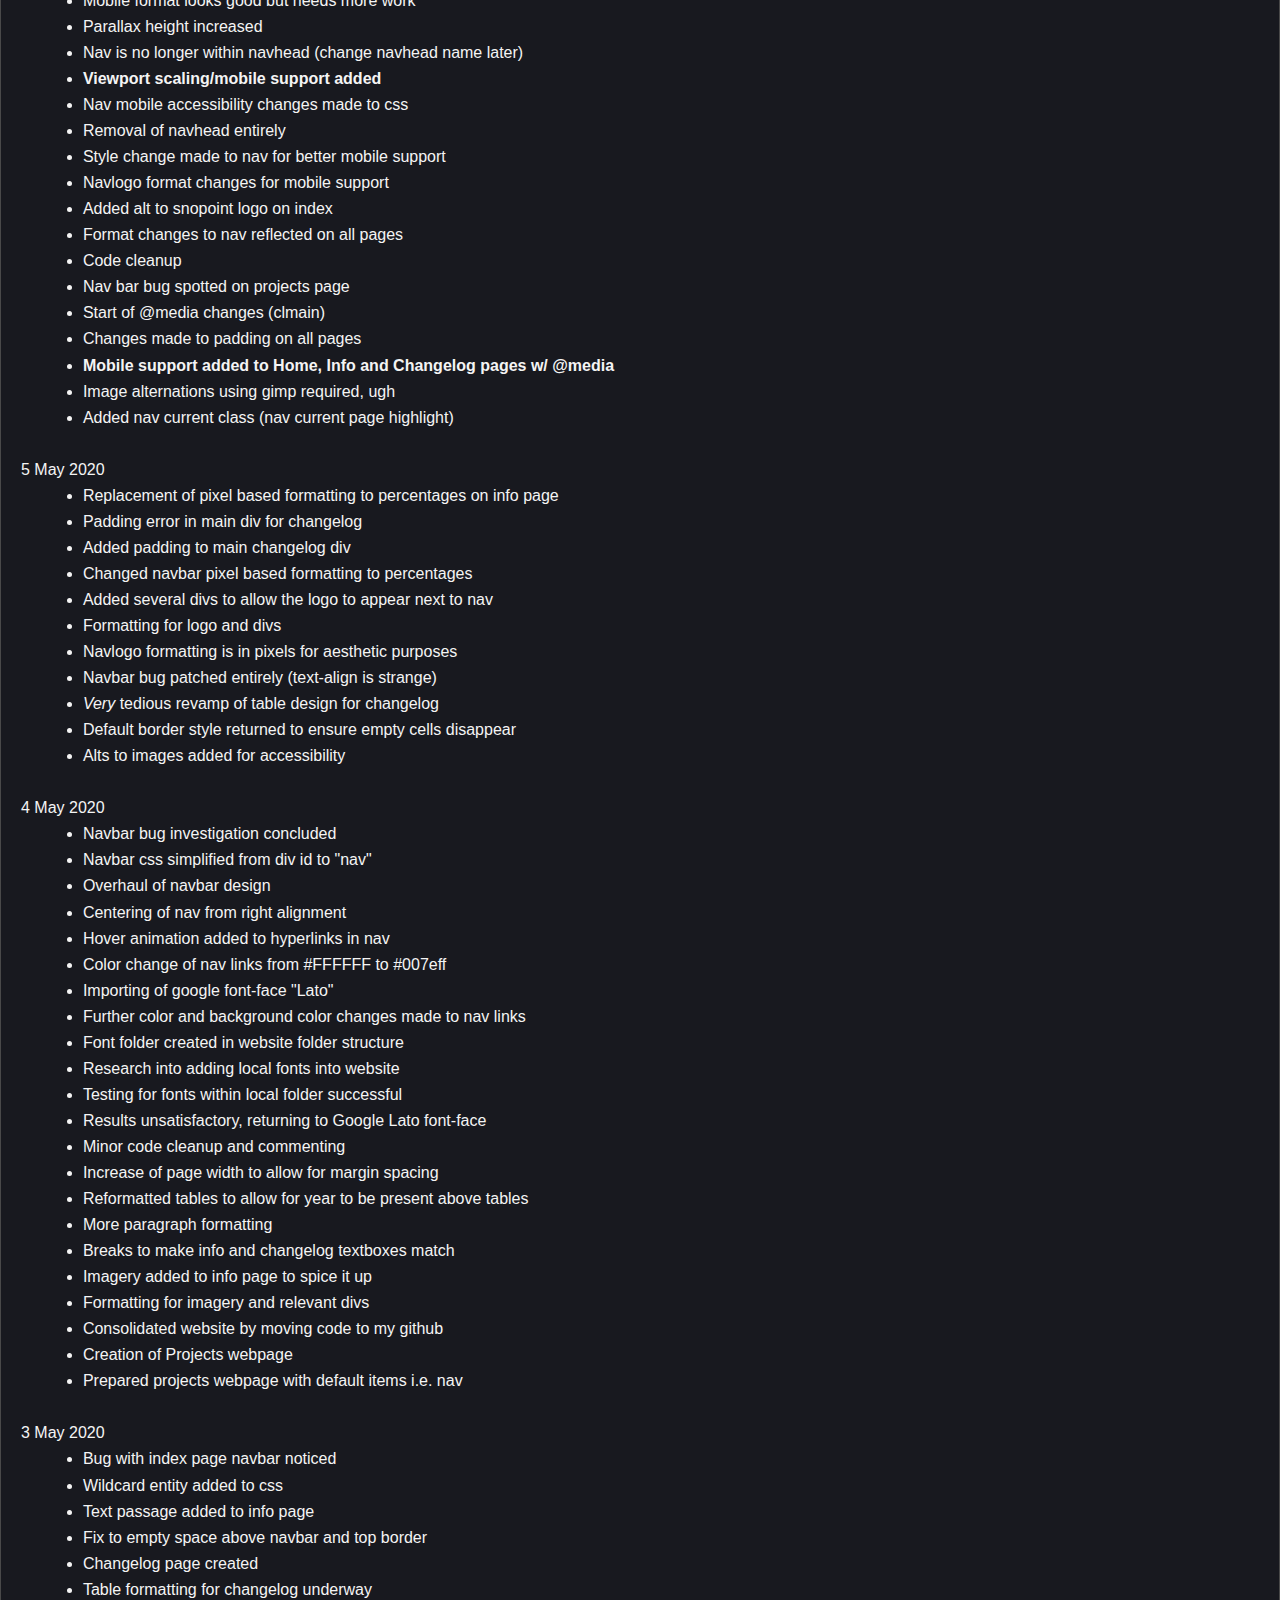
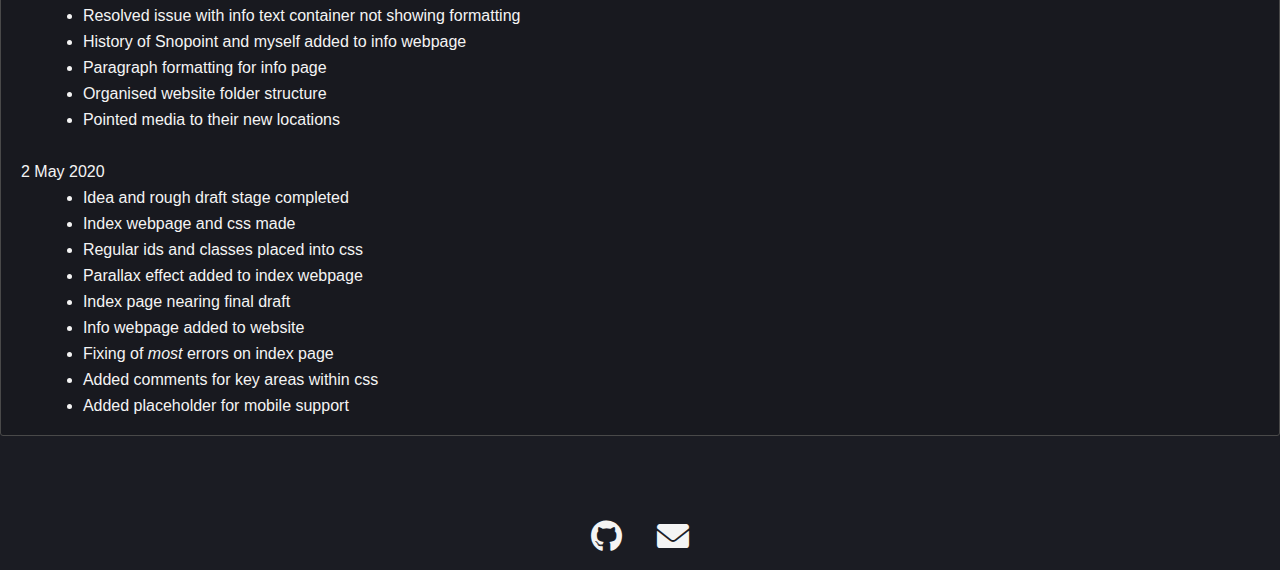
==== commit f4c9ac63: "Update changelog.html" ====
--- a/changelog.html
+++ b/changelog.html
@@ -520,8 +520,7 @@
 			<footer>
 				<div class="footer">
 					<a class="icon" href="https://github.com/Eneroh"><i class="fa-brands fa-github fa-2x" aria-hidden="true"></i></a>
-					<a class="icon" href="mailto:pinoy112@gmail.com"><i class="fa-solid fa-envelope fa-2x" aria-hidden="true"></i>
-					<a class="icon" href="https://discord.gg/zjeVQdY7Bn"><i class="fa-brands fa-discord fa-2x"></i></a>
+					<a class="icon" href="mailto:kaolininduce@gmail.com"><i class="fa-solid fa-envelope fa-2x" aria-hidden="true"></i></a>
 				</div>
 			</footer>
 		</section>
